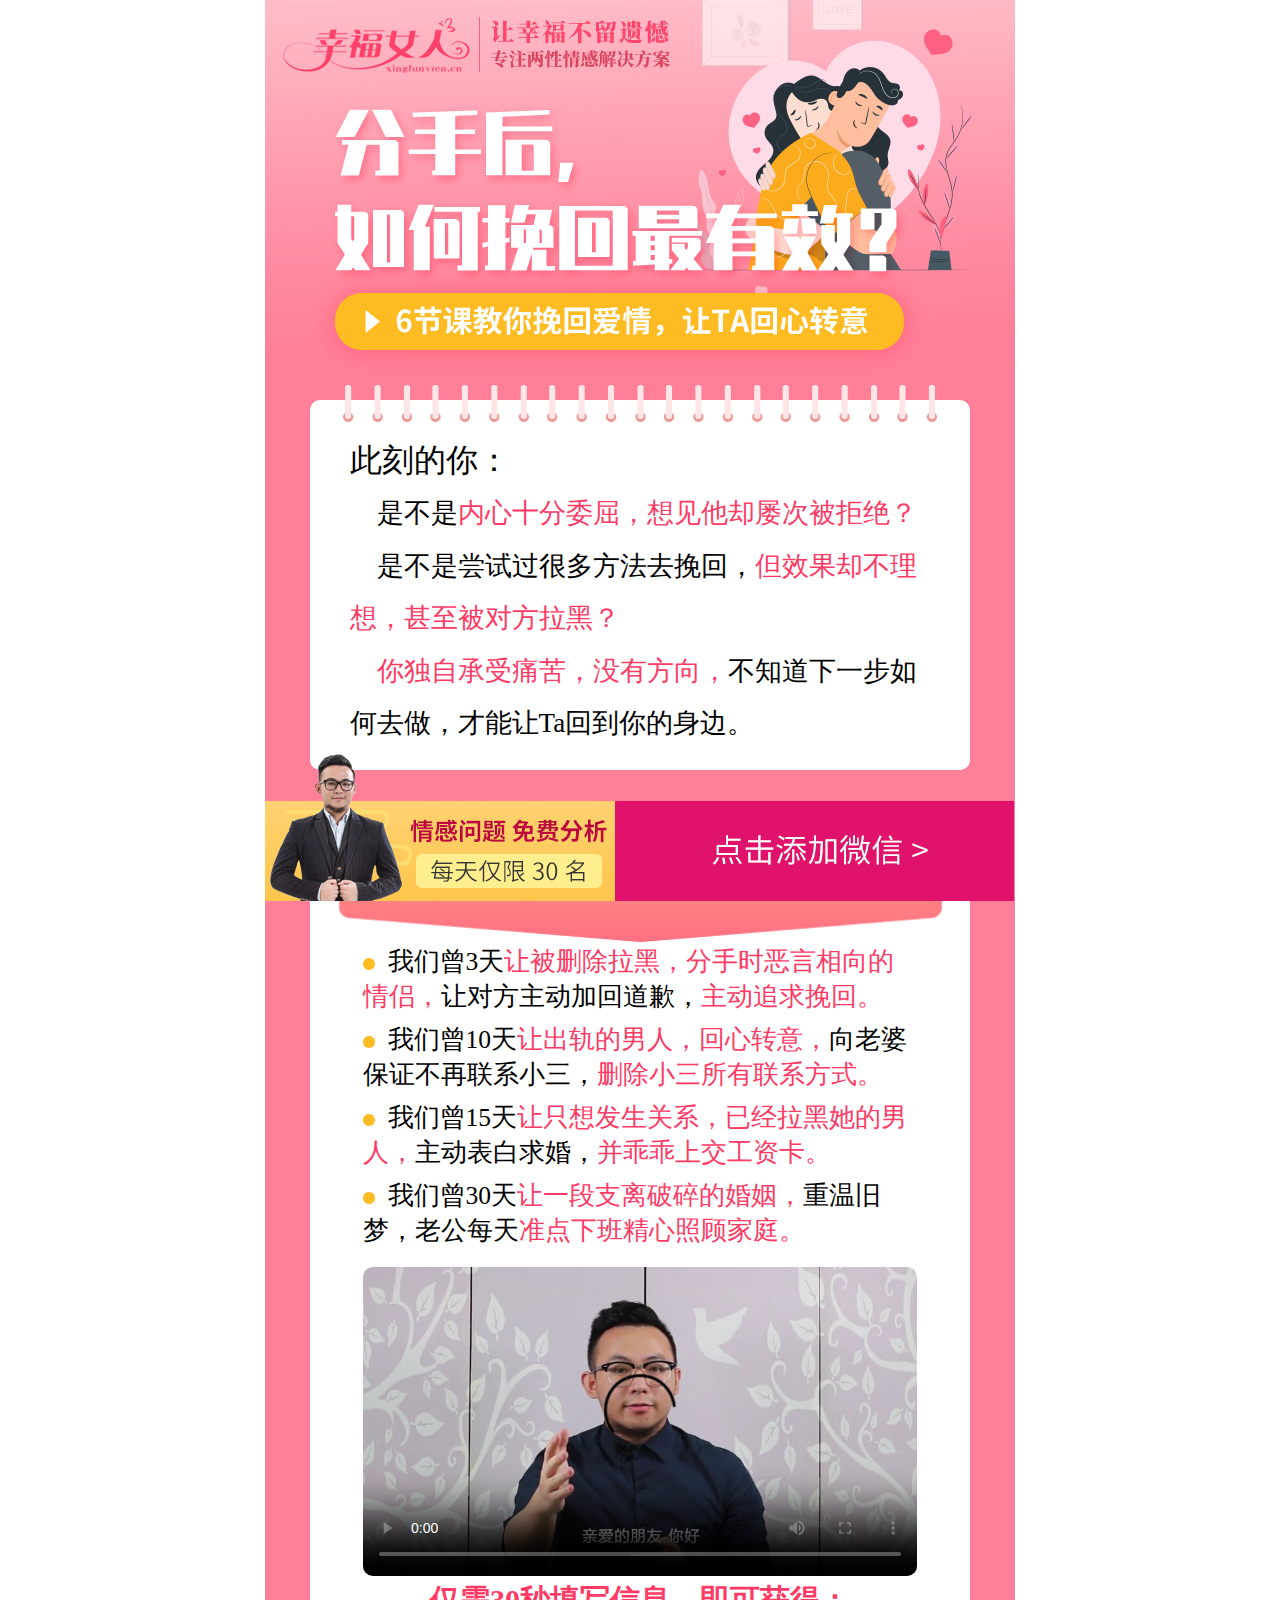
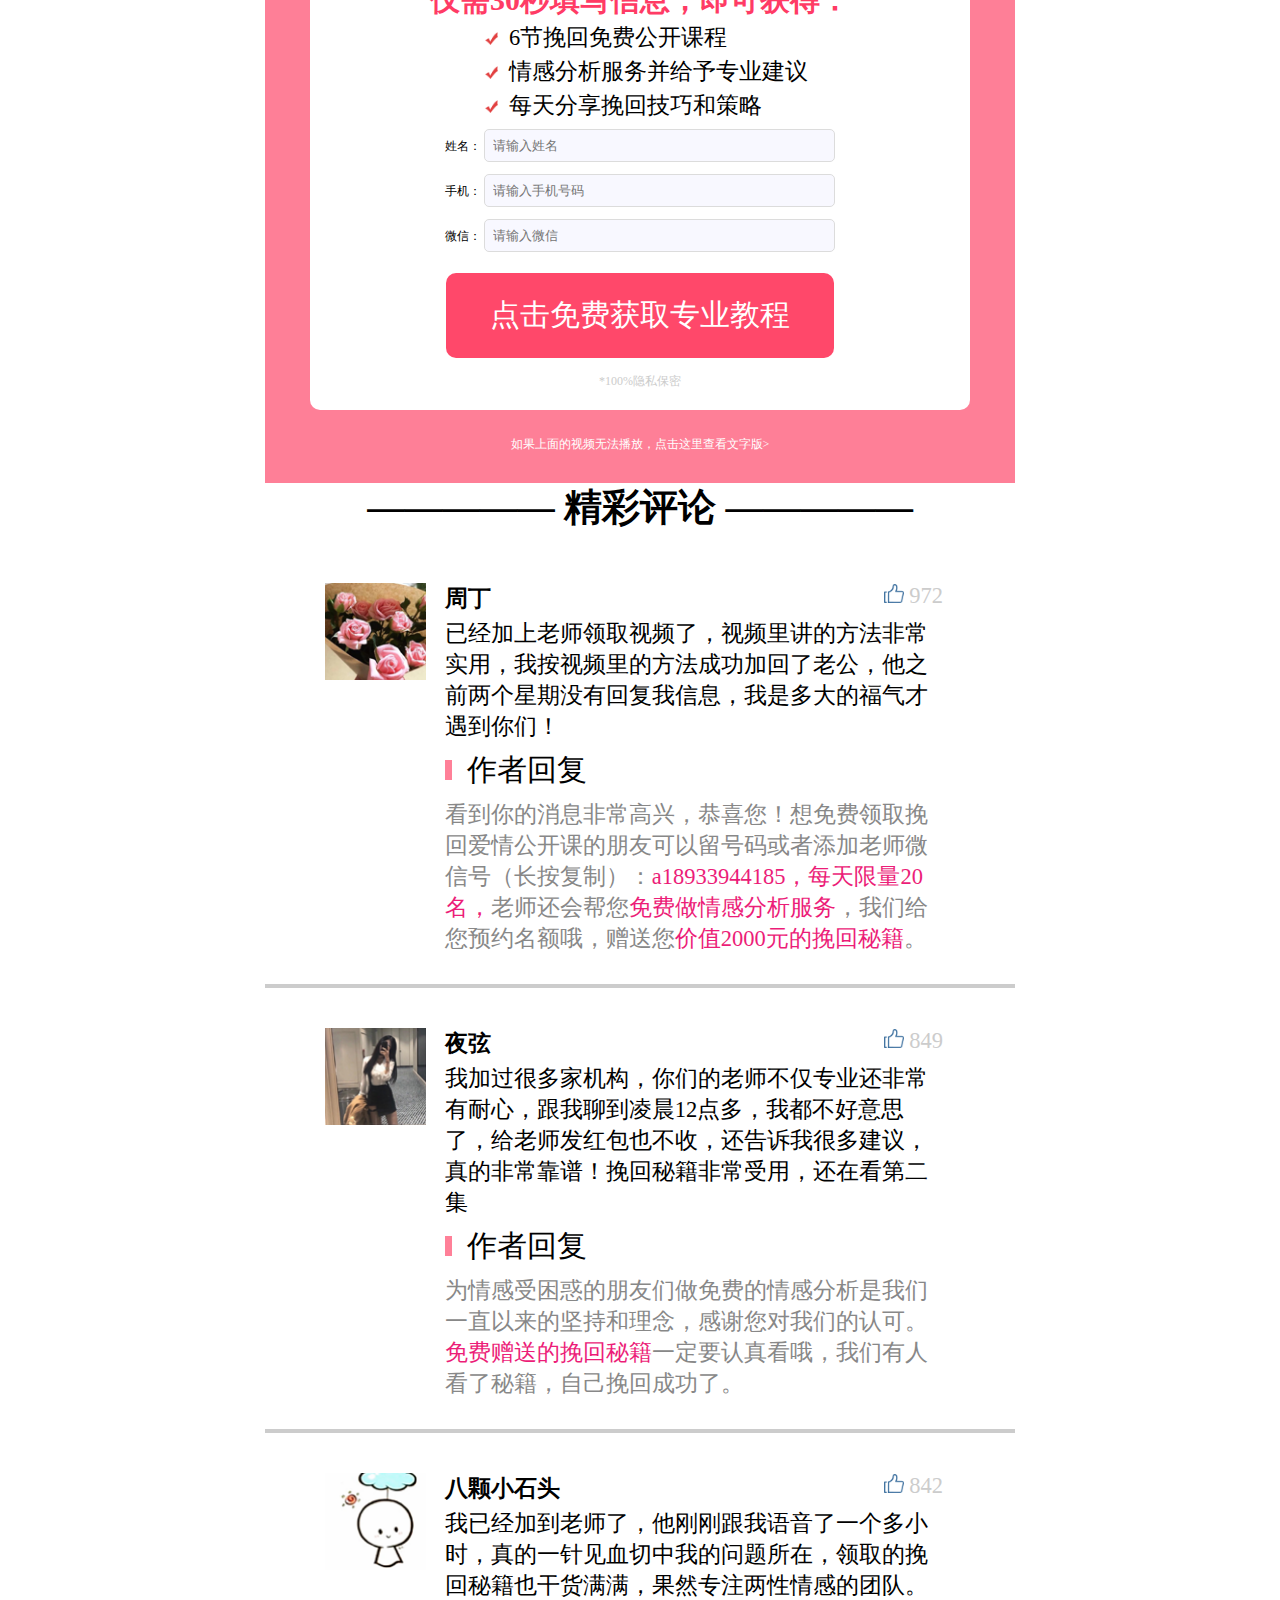
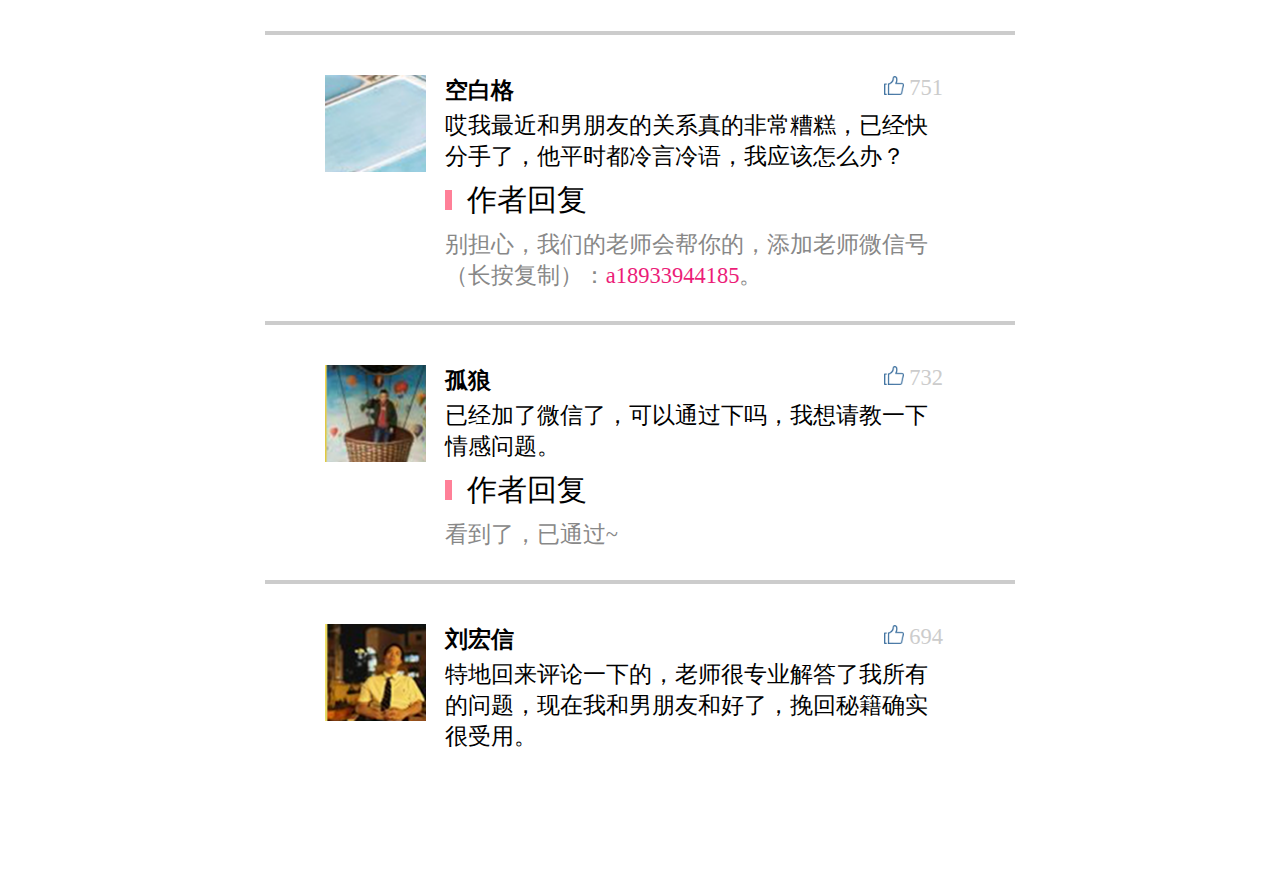
==== a18933944185.html @ d9414feb "Add files via upload" ====
<!DOCTYPE html>
<html data-dpr="1" style="font-size: 75px;">
	<head>
		<meta http-equiv="Content-Type" content="text/html; charset=UTF-8">
		<style class="vjs-styles-defaults">
			.video-js {
				width: 300px;
				height: 150px;
			}
			
			.vjs-fluid {
				padding-top: 56.25%
			}
			
			@media screen and (min-width:768px){
				#wechat{position: fixed;top: 0;width: 750px;background-color: rgba(0,0,0,.5);padding-top: 18%;height: 1500px;display: none;}
				#wechatbox{background-color: #FFF;text-align: center;background-color: rgb(254,238,238);border-radius: 20px;margin: 0 12%;}
			}
			@media screen and (max-width:768px){
				#wechat{position: fixed;top: 0;width: 100%;background-color: rgba(0,0,0,.5);padding-top: 40%;height: 1000px;display: none;}
				#wechatbox{background-color: #FFF;text-align: center;background-color: rgb(254,238,238);border-radius: 20px;margin: 0 12%;}
			}
			
		</style>
		<style class="vjs-styles-dimensions"></style>

		<title>幸福女人情感机构_国内最靠谱的情感挽回专业公司</title>

		<meta http-equiv="expires" content="0">
		<meta http-equiv="pragma" content="no-cache">
		<meta http-equiv="cache-control" content="no-cache">

		<meta name="viewport" content="width=device-width,initial-scale=1,minimum-scale=1,maximum-scale=1,user-scalable=no" />
		<meta name="keywords" content="挽回男友的话，挽回男友，挽回爱情男友，挽回爱情">
		<meta name="description" content="挽回男友的话，挽回男友，挽回爱情男友，挽回爱情">

		<link href="./css/video-js.min.css" rel="stylesheet" type="text/css">
		<link href="./css/mobile.css" rel="stylesheet">
		<link href="./css/mobile2.css" rel="stylesheet">
		<link href="./css/index.css" rel="stylesheet">

		<script src="./js/hm.js"></script>
		<script src="./js/hm(1).js"></script>
		<script src="./js/jquery.min.js"></script>
		<script src="./js/bass.js"></script>

		<script>
			var wHeight = window.innerHeight; //获取初始可视窗口高度
			window.addEventListener('resize', function(){ //监测窗口大小的变化事件
			var hh = window.innerHeight; //当前可视窗口高度
			var viewTop = $(window).scrollTop(); //可视窗口高度顶部距离网页顶部的距离
			if(wHeight > hh){ //可以作为虚拟键盘弹出事件
				$(".content").animate({scrollTop:viewTop+100}); //调整可视页面的位置
			}else{ //可以作为虚拟键盘关闭事件
				$("content").animate({scrollTop:viewTop-100});
			}
			wHeight = hh;
		});
		</script>

		<style>
			.block_hr{height: 4px;background-color: #CCC;clear: both;margin: 20px 0;}
		</style>
	</head>

	<body>

		<!-- top -->
		<div class="bodytop">
			<img src="./images/top.png">
		</div>
		
		<div style="background-color: #fe7f97;padding: 0 6%;">
		<!--此刻的你-->
			<div style="background-color: #fe7f97;padding: 3% 0;margin-top: -15px;">
				<div style="width: 90%;margin: 0 auto;margin-bottom: -4%;">
					<img src="./images/此时的你.png" alt="" width="100%" />
				</div>
				<div style="background-color: #FFF;padding: 20px 6%;border-radius: 10px;font-size: 0.36rem;line-height: 0.7rem;">
					<p style="line-height: 15px;">&nbsp;</p>
					<p style="font-size: 0.42rem;">此刻的你：</p>
					<p style="text-indent: 1em;">是不是<span style="color: #ff3b65;">内心十分委屈，想见他却屡次被拒绝？</span></p>
					<p style="text-indent: 1em;">是不是尝试过很多方法去挽回，<span style="color: #ff3b65;">但效果却不理想，甚至被对方拉黑？</span></p>
					<p style="text-indent: 1em;"><span style="color: #ff3b65;">你独自承受痛苦，没有方向，</span>不知道下一步如何去做，才能让Ta回到你的身边。</p>
				</div><br>
			</div>
		<!-- 免费观看 -->
			<div style="width: 95%;margin: 0 auto;margin-bottom: -19.7%">
				<img src="./images/免费观看.png" alt="" width="100%" />
			</div>
			<div style="background-color: #FFF;padding: 20px 8%;border-radius: 10px;">
				<div style="text-align: center;margin-top: -4%;line-height: 0.5rem;padding-bottom: 8%;color: #FFF">
					<p style="font-size: 0.45rem;line-height: 0.6rem">免费观看下面6节挽回爱情课程</p>
					<p style="font-size: 0.32rem">你将会学到你这辈子都不可能知道的挽回方法！</p>
				</div>
				<!-- 列表 -->
				<div style="font-size: 0.34rem;">
					<ul>
						<li style="padding: 4px 0;"><img src="./images/icon.png" alt="">&nbsp;&nbsp;我们曾3天<span style="color: #ff3b65;">让被删除拉黑，分手时恶言相向的情侣，</span>让对方主动加回道歉，<span style="color: #ff3b65;">主动追求挽回。</span></li>
						<li style="padding: 4px 0;"><img src="./images/icon.png" alt="">&nbsp;&nbsp;我们曾10天<span style="color: #ff3b65;">让出轨的男人，回心转意，</span>向老婆保证不再联系小三，<span style="color: #ff3b65;">删除小三所有联系方式。</span></li>
						<li style="padding: 4px 0;"><img src="./images/icon.png" alt="">&nbsp;&nbsp;我们曾15天<span style="color: #ff3b65;">让只想发生关系，已经拉黑她的男人，</span>主动表白求婚，<span style="color: #ff3b65;">并乖乖上交工资卡。</span></li>
						<li style="padding: 4px 0;"><img src="./images/icon.png" alt="">&nbsp;&nbsp;我们曾30天<span style="color: #ff3b65;">让一段支离破碎的婚姻，</span>重温旧梦，老公每天<span style="color: #ff3b65;">准点下班精心照顾家庭。</span></li>
					</ul>
				</div>
				<br>
				<!-- 视频 -->
				<div style="border-radius: 10px;">
					<video controls preload="auto" poster="./images/cover.jpg" width="100%" height="auto" 
					webkit-playsinline="true"
					playsinline="true"
					x5-video-player-type="h5"
					x5-video-player-fullscreen="true"
					x-webkit-airplay="allow"
					x5-video-orientation="portraint"
					style="object-fit:fill;border-radius: 10px;">
						<source src="./images/video.mp4" type="video/mp4">
					</video>
				</div>
				<!-- 表单 -->
				<div class="user_info">
					<form style="text-align: center;">
						<div class="" style="color: #ff3b65;font-size: 0.4rem;font-weight: bold;">仅需30秒填写信息，即可获得：</div>
						<div style="text-align: left;margin-left: 22%;line-height: 0.35rem;">
						<div class="" style="font-size: 0.3rem;line-height: 0.45rem;"><img src="./images/icon02.png" width="3%" height="auto" alt="">&nbsp;&nbsp;6节挽回免费公开课程</div>
						<div class="" style="font-size: 0.3rem;line-height: 0.45rem;"><img src="./images/icon02.png" width="3%" height="auto" alt="">&nbsp;&nbsp;情感分析服务并给予专业建议</div>
						<div class="" style="font-size: 0.3rem;line-height: 0.45rem;"><img src="./images/icon02.png" width="3%" height="auto" alt="">&nbsp;&nbsp;每天分享挽回技巧和策略</div>
						</div>
						<div class="info">
							<label for="name">姓名：</label>
							<input type="text" name="name" placeholder="请输入姓名" class="input-name">
							<p class="np" style="display: none;">姓名输入错误</p>
						</div>
						<div class="info">
							<label for="name">手机：</label>
							<input type="text" name="iphone" placeholder="请输入手机号码" class="input-iphone">
							<p class="np" style="display: none;">手机输入错误</p>
						</div>
						<div class="info">
							<label for="name">微信：</label>
							<input type="text" name="wx" placeholder="请输入微信" class="input-wx">
							<p class="np" style="display: none;">微信输入错误</p>
						</div>
						<br>
						<div class="" style="width: 70%;padding: 4% 0;margin: 0 auto;background-color: #ff486a;border-radius: 10px;">
							<a href="javascript:void(0)" id="gototiji" style="color: #FFF;font-size: 0.4rem;">点击免费获取专业教程</a>
						</div>
						<br>
						<div class="" style="color: #CCC"><span>*</span>100%隐私保密</div>
					</form>
				</div>
			</div>
		<!-- 表单提交 -->
			<script type="text/javascript">
			$(document).ready(function() {
				var reg = new RegExp("(^|&)" + "opcity" + "=([^&]*)(&|$)", "i");
				var rrr = window.location.search.substr(1).match(reg); //获取url中"?"符后的字符串并正则匹配
				if(rrr){
					if(rrr[2]){
						window.fromID=rrr[2];
					}else{
						window.fromID=1589775799;//dont nk
					}
				}else{
					window.fromID=1589775799;//dont nk
				}
				
				$('#gototiji').click(function() {
					var form=$(this).parent().parent();
					var name=form.find('input[name="name"]');
					var iphone=form.find('input[name="iphone"]');
					var wx=form.find('input[name="wx"]');
					if(name.val()==''){
						name.next('p').show();
						name.css('border','1px solid #ec1d78');
						name.focus();
						return false;
					}
					if(iphone.val()==''){
						iphone.next('p').show();
						iphone.css('border','1px solid #ec1d78');
						iphone.focus();
						return false;
					}
					if(wx.val()==''){
						wx.next('p').show();
						wx.css('border','1px solid #ec1d78');
						wx.focus();
						return false;
					}
					const form_keyword=window.location.href;
					$.post('http://www.xingfunvren.cn/admin/gkk/gkk',
					{name:name.val(),iphone:iphone.val(),wx:wx.val(),fromID:window.fromID,formkeyword:form_keyword},
					function(data){
						if(data.type == 500){
							alert(data.message);
						}else{
							// window.location = './index2.html';
							alert("提交成功");
						}
					},'json');
				});
				
				$('.input-name').blur(function(){
					if( $(this).val()==''){
						$(this).next('p').show();
						$(this).css('border','1px solid #ec1d78');
					}else{
						$(this).next('p').hide();
						$(this).css('border','1px solid #e5e5e5');
					}
				});
				$('.input-iphone').blur(function(){
					if( $(this).val()==''){
						$(this).next('p').show();
						$(this).css('border','1px solid #ec1d78');
					}else{
						$(this).next('p').hide();
						$(this).css('border','1px solid #e5e5e5');
					}
				});
				$('.input-wx').blur(function(){
					if($(this).val()==''){
						$(this).next('p').show();
						$(this).css('border','1px solid #ec1d78');
					}else{
						$(this).next('p').hide();
						$(this).css('border','1px solid #e5e5e5');
					}
				});
			})
			</script>
			<div id="xianshi" style="text-align: center;padding-top: 4%;"><a style="color: #FFF;" href="javascript:void(0);" onclick="openText()">如果上面的视频无法播放，点击这里查看文字版&gt;</a></div>
		<!-- 折叠内容 -->
			<div id="zhedie" style="background-color: #FFF;border-radius: 10px;font-size: 0.4rem;margin-top: 5%;padding: 20px 8%;display: none" class="zhedie">
				<h2 style="text-align: center;color: #ec1d78">文字版免费公开课</h2>
	
				<div style="position: relative;top: -43px;left: 85%;font-size: 0.28rem;"><a href="javascript:void(0)" style="color: #ec1d78;" onclick="closeText()">点击收起∧</a></div>
	
				<p class="">亲爱的朋友：</p>
	
				<p class="">我是零三（幸福女人团队首席挽回导师）</p>
	
				<p class="">接下来，你要学到的6节免费挽回课程，是你不可能在任何一个地方学到的，已经成功帮助了上万名朋友成功挽回的实战经验，<span class="ec1d78">将会给到你正确的挽回方向和让你学习到绝大多数挽回失败的朋友一辈子都不可能知道的挽回策略和方法！</span></p>
	
				<p class="text_color">现在想屏幕前的你<br>正处于失恋的痛苦当中......</p>
	
				<p class="">你可能试过很多方法去挽回前任，不停的道歉解释，做出各种承诺，找亲朋好友劝说，短信不停电话不止，苦苦哀求纠缠对方等等.....但是效果并不理想，<span class="ec1d78">情况的严重的话，被对方直接拉黑，甚至一秒都不想再见到你。</span></p>
	
				<p class="">你想不通，为什么TA会这么狠心，难道她真的不爱我了吗？难道她彻底对我死心了吗？<span class="ec1d78">难道你们之间的感情就这么经不起考验吗？.....</span></p>
	
				<p class="">你不停的想，不停的问，但却开始陷入各种情绪的困境，你会因为失落而不断想起各种有关你们回忆的美好过往；你会因为空荡荡的房间而默默流泪暗自神伤，你的生活可能开始颓废起来，经常性陷入这个煎熬和痛苦的情绪当中。<span class="ec1d78">而更痛苦的是</span>，你不知道下一步该怎样做，才能让对方回心转意，因为......</p>
	
				<p class="text_color">你没有一个正确的挽回的方向<br>更不要说使用正确的挽回策略和方法了！</p>
	
				<p class="">亲爱的朋友，我很能理解你现在的心情。因为失恋挽回这个过程，我也同样的经历过，那种痛苦和煎熬真的是如同地狱般的折磨.....</p>
	
				<p class="">在过去8年中我们幸福女人团队从事情感教育工作，已经帮助成千上万名朋友找到真爱，挽回爱情，修复婚姻！</p>
	
				<p class="">如果你正处于失恋的痛苦当中，如果你正处于情感破碎的边缘，如果你正处于婚姻破裂的阴霾之下，那么你......</p>
	
				<p class="text_color">一定要知道正确的挽救方法！<br>否则后果将不堪设想！</p>
	
				<p class="">别担心！正如我在第一句话所说的，接下来你要学到的6节免费挽回课程，将会给到你正确的挽回方向和让你学习到绝大多数挽回失败的朋友一辈子都不可能知道的挽回策略和方法！</p>
	
				<p class="ec1d78">在免费的挽回公开课程中，你将学到 :</p>
	
				<ul class="">
					<li style="padding: 6px 0;"><img src="./images/icon03.png" alt="">&nbsp;&nbsp;挽回爱情那个常犯的5大致命错误以及正确做法，并且为你分享一条挽回爱情的“捷径”</li>
					<li style="padding: 6px 0;"><img src="./images/icon03.png" alt="">&nbsp;&nbsp;如何揪出真正导致你们真正的爱情破碎的“幕后黑手”，并从而对症下要（这个真正的幕后黑手，99%的朋友都不可能知道）</li>
					<li style="padding: 6px 0;"><img src="./images/icon03.png" alt="">&nbsp;&nbsp;历经5年成功验证数千名学员的修复5步法，让你有一个正确的修复方向，少走弯路，按照正确的方式挽回爱情，重拾自己的幸福</li>
					<li style="padding: 6px 0;"><img src="./images/icon03.png" alt="">&nbsp;&nbsp;你必须要知道男人在情感上到底想要什么，通过6大核心需求让你彻底了解男人心</li>
					<li style="padding: 6px 0;"><img src="./images/icon03.png" alt="">&nbsp;&nbsp;两大成功挽回经典案例，让你了解挽回5步法具体该如何运用</li>
				</ul>
			</div>
			<br><br>
			</div>
		<!-- 折叠展示 -->
			<script>
				function openText(){
					document.getElementById('zhedie').style.display='block';
					document.getElementById('xianshi').style.display='none';
				}
				function closeText(){
					document.getElementById('zhedie').style.display='none';
					document.getElementById('xianshi').style.display='block';
				}
			</script>
		<!-- 精选评论 -->
			<div style="font-size: 0.5rem;font-weight: bold;background-color: #FFF;text-align: center;">————— 精彩评论 —————</div><br><br>
				<div style="padding: 20px 8%;">
					<div style="float: left;width: 16%;margin-right: 3%"><img src="./images/h1.png" alt="" width="100%" /></div>
					<div style="float: left;width: 80%;font-size: 0.3rem;">
						<p>
							<span style="font-weight: bold;">周丁</span>
							<span style="float: right;" class="count">
								<img src="./images/icon05.png" alt="" width="30%">
								<span id="d1" date-id="972" style="color: #CCC;font-weight: 100;">972</span>
							</span>
						</p>
						<p style="padding: 4px 0">已经加上老师领取视频了，视频里讲的方法非常实用，我按视频里的方法成功加回了老公，他之前两个星期没有回复我信息，我是多大的福气才遇到你们！</p>
						<p style="font-size: 0.4rem;padding: 4px 0"><img src="./images/icon04.png">&nbsp;&nbsp;作者回复</p>
						<p style="color: #888;padding: 4px 0">看到你的消息非常高兴，恭喜您！想免费领取挽回爱情公开课的朋友可以留号码或者添加老师微信号（长按复制）：<span class="ec1d78">a18933944185，每天限量20名，</span>老师还会帮您<span class="ec1d78">免费做情感分析服务</span>，我们给您预约名额哦，赠送您<span class="ec1d78">价值2000元的挽回秘籍</span>。</p><br>
					</div>
				</div>
			<div class="block_hr"></div>
				<div style="padding: 20px 8%;">
					<div style="float: left;width: 16%;margin-right: 3%"><img src="./images/h2.png" alt="" width="100%" /></div>
					<div style="float: left;width: 80%;font-size: 0.3rem;">
						<p>
							<span style="font-weight: bold;">夜弦</span>
							<span style="float: right;" class="count">
								<img src="./images/icon05.png" alt="" width="30%">
								<span id="d1" date-id="849" style="color: #CCC;font-weight: 100;">849</span>
							</span>
						</p>
						<p style="padding: 4px 0">我加过很多家机构，你们的老师不仅专业还非常有耐心，跟我聊到凌晨12点多，我都不好意思了，给老师发红包也不收，还告诉我很多建议，真的非常靠谱！挽回秘籍非常受用，还在看第二集</p>
						<p style="font-size: 0.4rem;padding: 4px 0"><img src="./images/icon04.png">&nbsp;&nbsp;作者回复</p>
						<p style="color: #888;padding: 4px 0">为情感受困惑的朋友们做免费的情感分析是我们一直以来的坚持和理念，感谢您对我们的认可。<span class="ec1d78">免费赠送的挽回秘籍</span>一定要认真看哦，我们有人看了秘籍，自己挽回成功了。</p><br>
					</div>
				</div>
			<div class="block_hr"></div>
				<div style="padding: 20px 8%;">
					<div style="float: left;width: 16%;margin-right: 3%"><img src="./images/h3.png" alt="" width="100%" /></div>
					<div style="float: left;width: 80%;font-size: 0.3rem;">
						<p>
							<span style="font-weight: bold;">八颗小石头</span>
							<span style="float: right;" class="count">
								<img src="./images/icon05.png" alt="" width="30%">
								<span id="d1" date-id="842" style="color: #CCC;font-weight: 100;">842</span>
							</span>
						</p>
						<p style="padding: 4px 0">我已经加到老师了，他刚刚跟我语音了一个多小时，真的一针见血切中我的问题所在，领取的挽回秘籍也干货满满，果然专注两性情感的团队。</p><br>
					</div>
				</div>
			<div class="block_hr"></div>
				<div style="padding: 20px 8%;">
					<div style="float: left;width: 16%;margin-right: 3%"><img src="./images/h4.png" alt="" width="100%" /></div>
					<div style="float: left;width: 80%;font-size: 0.3rem;">
						<p>
							<span style="font-weight: bold;">空白格</span>
							<span style="float: right;" class="count">
								<img src="./images/icon05.png" alt="" width="30%">
								<span id="d1" date-id="751" style="color: #CCC;font-weight: 100;">751</span>
							</span>
						</p>
						<p style="padding: 4px 0">哎我最近和男朋友的关系真的非常糟糕，已经快分手了，他平时都冷言冷语，我应该怎么办？</p>
						<p style="font-size: 0.4rem;padding: 4px 0"><img src="./images/icon04.png">&nbsp;&nbsp;作者回复</p>
						<p style="color: #888;padding: 4px 0">别担心，我们的老师会帮你的，添加老师微信号（长按复制）：<span class="ec1d78">a18933944185</span>。</p><br>
					</div>
				</div>
			<div class="block_hr"></div>
				<div style="padding: 20px 8%;">
					<div style="float: left;width: 16%;margin-right: 3%"><img src="./images/h5.png" alt="" width="100%" /></div>
					<div style="float: left;width: 80%;font-size: 0.3rem;">
						<p>
							<span style="font-weight: bold;">孤狼</span>
							<span style="float: right;" class="count">
								<img src="./images/icon05.png" alt="" width="30%">
								<span id="d1" date-id="732" style="color: #CCC;font-weight: 100;">732</span>
							</span>
						</p>
						<p style="padding: 4px 0">已经加了微信了，可以通过下吗，我想请教一下情感问题。</p>
						<p style="font-size: 0.4rem;padding: 4px 0"><img src="./images/icon04.png">&nbsp;&nbsp;作者回复</p>
						<p style="color: #888;padding: 4px 0">看到了，已通过~</p><br>
					</div>
				</div>
			<div class="block_hr"></div>
				<div style="padding: 20px 8%;">
					<div style="float: left;width: 16%;margin-right: 3%"><img src="./images/h6.png" alt="" width="100%" /></div>
					<div style="float: left;width: 80%;font-size: 0.3rem;">
						<p>
							<span style="font-weight: bold;">刘宏信</span>
							<span style="float: right;" class="count">
								<img src="./images/icon05.png" alt="" width="30%">
								<span id="d1" date-id="694" style="color: #CCC;font-weight: 100;">694</span>
							</span>
						</p>
						<p style="padding: 4px 0">特地回来评论一下的，老师很专业解答了我所有的问题，现在我和男朋友和好了，挽回秘籍确实很受用。</p><br>
					</div>
				</div>
			
		<!-- 评论点赞数 -->
			<script type="text/javascript">
				$('.count').bind('click', function() {
					$(this).unbind('click');
					var id=$(this).attr('date-id');
					var num=$(this).parent().find('span').attr('date-id');
					num=parseInt(num)+1;
					$(this).parent().find('span').html(num)
				});
			</script>
		<!-- 底部悬浮 -->
			<div style="clear: both;height: 100px;"></div>
			<div style="position: fixed;bottom: -5px;z-index: 999;">
				<a href="javascript:void(0)" onclick="openBlock()"><img src="./images/底部悬浮按钮.png" alt="" width="100%"></a>
			</div>
		<!-- 弹窗界面 -->
			<div id="wechat" style="">
			<div id="wechatbox" style="">
				<a href="javascript:void(0)" style="position: relative;font-size: 0.5rem;font-weight: bold;right: 43%;color: #ec1d78" onclick="closeBlock()">×</a>
				<br>
				<h3 style="font-size: 0.4rem" class="ec1d78">免费领取挽回秘籍</h3>
				<p id="wx_num" style="margin: 20px 40px;padding: 20px;border: 1px solid #CCC;border-radius: 8px;background-color: #FFF;color: #ec1d78;font-size: 0.5rem">a18933944185</p><br>
				<p id="copy_btn" style="background-color: rgb(255,151,168);padding: 15px;color: #FFF;font-size: 0.4rem;border-bottom-left-radius: 20px;border-bottom-right-radius: 20px;" onclick="copyText()">复制微信号</p>
			</div>
			</div>

		<!-- 复制微信号 -->
			<script>
				function openBlock() {
					document.getElementById('wechat').style.display='block';
				}
				function closeBlock() {
					document.getElementById('wechat').style.display='none';
				}
				function copyText() {
					var wx_num=document.getElementById("wx_num").innerText;
					var oInput = document.createElement('input');
					oInput.value = wx_num;
					document.body.appendChild(oInput);
					oInput.select(); // 选择对象
					document.execCommand("Copy"); // 执行浏览器复制命令
					oInput.className = 'oInput';
					oInput.style.display='none';
					alert("复制成功");
				}
			</script>
		<!-- PC端弹窗界面 -->
		<div id="qds" style="display:none;"></div>
	</body>

</html>
---- css/video-js.min.css ----
.video-js .vjs-big-play-button:before,.video-js .vjs-control:before{position:absolute;top:0;left:0;width:100%;height:100%;text-align:center}@font-face{font-family:VideoJS;src:url(../font/1.3.0/VideoJS.eot?) format('eot')}@font-face{font-family:VideoJS;src:url([data-uri]) format('woff'),url([data-uri]) format('truetype');font-weight:400;font-style:normal}.vjs-icon-play,.video-js .vjs-big-play-button,.video-js .vjs-play-control{font-family:VideoJS;font-weight:400;font-style:normal}.vjs-icon-play:before,.video-js .vjs-big-play-button:before,.video-js .vjs-play-control:before{content:'\f101'}.vjs-icon-play-circle{font-family:VideoJS;font-weight:400;font-style:normal}.vjs-icon-play-circle:before{content:'\f102'}.vjs-icon-pause,.video-js .vjs-play-control.vjs-playing{font-family:VideoJS;font-weight:400;font-style:normal}.vjs-icon-pause:before,.video-js .vjs-play-control.vjs-playing:before{content:'\f103'}.vjs-icon-volume-mute,.video-js .vjs-mute-control.vjs-vol-0,.video-js .vjs-volume-menu-button.vjs-vol-0{font-family:VideoJS;font-weight:400;font-style:normal}.vjs-icon-volume-mute:before,.video-js .vjs-mute-control.vjs-vol-0:before,.video-js .vjs-volume-menu-button.vjs-vol-0:before{content:'\f104'}.vjs-icon-volume-low,.video-js .vjs-mute-control.vjs-vol-1,.video-js .vjs-volume-menu-button.vjs-vol-1{font-family:VideoJS;font-weight:400;font-style:normal}.vjs-icon-volume-low:before,.video-js .vjs-mute-control.vjs-vol-1:before,.video-js .vjs-volume-menu-button.vjs-vol-1:before{content:'\f105'}.vjs-icon-volume-mid,.video-js .vjs-mute-control.vjs-vol-2,.video-js .vjs-volume-menu-button.vjs-vol-2{font-family:VideoJS;font-weight:400;font-style:normal}.vjs-icon-volume-mid:before,.video-js .vjs-mute-control.vjs-vol-2:before,.video-js .vjs-volume-menu-button.vjs-vol-2:before{content:'\f106'}.vjs-icon-volume-high,.video-js .vjs-mute-control,.video-js .vjs-volume-menu-button{font-family:VideoJS;font-weight:400;font-style:normal}.vjs-icon-volume-high:before,.video-js .vjs-mute-control:before,.video-js .vjs-volume-menu-button:before{content:'\f107'}.vjs-icon-fullscreen-enter,.video-js .vjs-fullscreen-control{font-family:VideoJS;font-weight:400;font-style:normal}.vjs-icon-fullscreen-enter:before,.video-js .vjs-fullscreen-control:before{content:'\f108'}.vjs-icon-fullscreen-exit,.video-js.vjs-fullscreen .vjs-fullscreen-control{font-family:VideoJS;font-weight:400;font-style:normal}.vjs-icon-fullscreen-exit:before,.video-js.vjs-fullscreen .vjs-fullscreen-control:before{content:'\f109'}.vjs-icon-square{font-family:VideoJS;font-weight:400;font-style:normal}.vjs-icon-square:before{content:'\f10a'}.vjs-icon-spinner{font-family:VideoJS;font-weight:400;font-style:normal}.vjs-icon-spinner:before{content:'\f10b'}.vjs-icon-subtitles,.video-js .vjs-subtitles-button{font-family:VideoJS;font-weight:400;font-style:normal}.vjs-icon-subtitles:before,.video-js .vjs-subtitles-button:before{content:'\f10c'}.vjs-icon-captions,.video-js .vjs-captions-button{font-family:VideoJS;font-weight:400;font-style:normal}.vjs-icon-captions:before,.video-js .vjs-captions-button:before{content:'\f10d'}.vjs-icon-chapters,.video-js .vjs-chapters-button{font-family:VideoJS;font-weight:400;font-style:normal}.vjs-icon-chapters:before,.video-js .vjs-chapters-button:before{content:'\f10e'}.vjs-icon-share{font-family:VideoJS;font-weight:400;font-style:normal}.vjs-icon-share:before{content:'\f10f'}.vjs-icon-cog{font-family:VideoJS;font-weight:400;font-style:normal}.vjs-icon-cog:before{content:'\f110'}.vjs-icon-circle,.video-js .vjs-mouse-display,.video-js .vjs-play-progress,.video-js .vjs-volume-level{font-family:VideoJS;font-weight:400;font-style:normal}.vjs-icon-circle:before,.video-js .vjs-mouse-display:before,.video-js .vjs-play-progress:before,.video-js .vjs-volume-level:before{content:'\f111'}.vjs-icon-circle-outline{font-family:VideoJS;font-weight:400;font-style:normal}.vjs-icon-circle-outline:before{content:'\f112'}.vjs-icon-circle-inner-circle{font-family:VideoJS;font-weight:400;font-style:normal}.vjs-icon-circle-inner-circle:before{content:'\f113'}.vjs-icon-audio-description{font-family:VideoJS;font-weight:400;font-style:normal}.vjs-icon-audio-description:before{content:'\f114'}.video-js{display:block;vertical-align:top;box-sizing:border-box;color:#fff;background-color:#000;position:relative;padding:0;font-size:10px;line-height:1;font-weight:400;font-style:normal;font-family:Arial,Helvetica,sans-serif;-webkit-user-select:none;-moz-user-select:none;-ms-user-select:none;user-select:none}.video-js:-moz-full-screen{position:absolute}.video-js:-webkit-full-screen{width:100%!important;height:100%!important}.video-js *,.video-js :before,.video-js :after{box-sizing:inherit}.video-js ul{font-family:inherit;font-size:inherit;line-height:inherit;list-style-position:outside;margin-left:0;margin-right:0;margin-top:0;margin-bottom:0}.video-js.vjs-fluid,.video-js.vjs-16-9,.video-js.vjs-4-3{width:100%;max-width:100%;height:0}.video-js.vjs-16-9{padding-top:56.25%}.video-js.vjs-4-3{padding-top:75%}.video-js.vjs-fill{width:100%;height:100%}.video-js .vjs-tech{position:absolute;top:0;left:0;width:100%;height:100%}body.vjs-full-window{padding:0;margin:0;height:100%;overflow-y:auto}.vjs-full-window .video-js.vjs-fullscreen{position:fixed;overflow:hidden;z-index:1000;left:0;top:0;bottom:0;right:0}.video-js.vjs-fullscreen{width:100%!important;height:100%!important;padding-top:0!important}.video-js.vjs-fullscreen.vjs-user-inactive{cursor:none}.vjs-hidden{display:none!important}.vjs-lock-showing{display:block!important;opacity:1;visibility:visible}.vjs-no-js{padding:20px;color:#fff;background-color:#000;font-size:18px;font-family:Arial,Helvetica,sans-serif;text-align:center;width:300px;height:150px;margin:0 auto}.vjs-no-js a,.vjs-no-js a:visited{color:#66A8CC}.video-js .vjs-big-play-button{font-size:3em;line-height:1.5em;height:1.5em;width:3em;display:block;z-index:2;position:absolute;top:10px;left:10px;padding:0;cursor:pointer;opacity:1;border:.06666em solid #fff;background-color:#2B333F;background-color:rgba(43,51,63,.7);-webkit-border-radius:.3em;-moz-border-radius:.3em;border-radius:.3em;-webkit-transition:all .4s;-moz-transition:all .4s;-o-transition:all .4s;transition:all .4s}.vjs-big-play-centered .vjs-big-play-button{top:50%;left:50%;margin-top:-.75em;margin-left:-1.5em}.video-js:hover .vjs-big-play-button,.video-js .vjs-big-play-button:focus{outline:0;border-color:#fff;background-color:#73859f;background-color:rgba(115,133,159,.5);-webkit-transition:all 0s;-moz-transition:all 0s;-o-transition:all 0s;transition:all 0s}.vjs-controls-disabled .vjs-big-play-button,.vjs-has-started .vjs-big-play-button,.vjs-using-native-controls .vjs-big-play-button,.vjs-error .vjs-big-play-button{display:none}.video-js button{background:0 0;border:0;color:inherit;display:inline-block;overflow:visible;font-size:inherit;line-height:inherit;text-transform:none;text-decoration:none;transition:none;-webkit-appearance:none;-moz-appearance:none;appearance:none}.vjs-menu-button{cursor:pointer}.vjs-menu .vjs-menu-content{display:block;padding:0;margin:0;overflow:auto}.vjs-scrubbing .vjs-menu-button:hover .vjs-menu{display:none}.vjs-menu li{list-style:none;margin:0;padding:.2em 0;line-height:1.4em;font-size:1.2em;text-align:center;text-transform:lowercase}.vjs-menu li:focus,.vjs-menu li:hover{outline:0;background-color:#73859f;background-color:rgba(115,133,159,.5)}.vjs-menu li.vjs-selected,.vjs-menu li.vjs-selected:focus,.vjs-menu li.vjs-selected:hover{background-color:#fff;color:#2B333F}.vjs-menu li.vjs-menu-title{text-align:center;text-transform:uppercase;font-size:1em;line-height:2em;padding:0;margin:0 0 .3em;font-weight:700;cursor:default}.vjs-menu-button-popup .vjs-menu{display:none;position:absolute;bottom:0;width:10em;left:-3em;height:0;margin-bottom:1.5em;border-top-color:rgba(43,51,63,.7)}.vjs-menu-button-popup .vjs-menu ul{background-color:#2B333F;background-color:rgba(43,51,63,.7);position:absolute;width:100%;bottom:1.5em;max-height:15em}.vjs-menu-button-popup:hover .vjs-menu,.vjs-menu-button-popup .vjs-menu.vjs-lock-showing{display:block}.video-js .vjs-menu-button-inline{-webkit-transition:all .4s;-moz-transition:all .4s;-o-transition:all .4s;transition:all .4s;overflow:hidden}.video-js .vjs-menu-button-inline:before{width:2.222222222em}.video-js .vjs-menu-button-inline:hover,.video-js .vjs-menu-button-inline:focus,.video-js .vjs-menu-button-inline.vjs-slider-active,.video-js.vjs-no-flex .vjs-menu-button-inline{width:12em}.video-js .vjs-menu-button-inline.vjs-slider-active{-webkit-transition:none;-moz-transition:none;-o-transition:none;transition:none}.vjs-menu-button-inline .vjs-menu{opacity:0;height:100%;width:auto;position:absolute;left:2.2222222em;top:0;padding:0;margin:0;-webkit-transition:all .4s;-moz-transition:all .4s;-o-transition:all .4s;transition:all .4s}.vjs-menu-button-inline:hover .vjs-menu,.vjs-menu-button-inline:focus .vjs-menu,.vjs-menu-button-inline.vjs-slider-active .vjs-menu{display:block;opacity:1}.vjs-no-flex .vjs-menu-button-inline .vjs-menu{display:block;opacity:1;position:relative;width:auto}.vjs-no-flex .vjs-menu-button-inline:hover .vjs-menu,.vjs-no-flex .vjs-menu-button-inline:focus .vjs-menu,.vjs-no-flex .vjs-menu-button-inline.vjs-slider-active .vjs-menu{width:auto}.vjs-menu-button-inline .vjs-menu-content{width:auto;height:100%;margin:0;overflow:hidden}.video-js .vjs-control-bar{display:none;width:100%;position:absolute;bottom:0;left:0;right:0;height:3em;background-color:#2B333F;background-color:rgba(43,51,63,.7)}.vjs-has-started .vjs-control-bar{display:-webkit-box;display:-webkit-flex;display:-ms-flexbox;display:flex;visibility:visible;opacity:1;-webkit-transition:visibility .1s,opacity .1s;-moz-transition:visibility .1s,opacity .1s;-o-transition:visibility .1s,opacity .1s;transition:visibility .1s,opacity .1s}.vjs-has-started.vjs-user-inactive.vjs-playing .vjs-control-bar{visibility:hidden;opacity:0;-webkit-transition:visibility 1s,opacity 1s;-moz-transition:visibility 1s,opacity 1s;-o-transition:visibility 1s,opacity 1s;transition:visibility 1s,opacity 1s}.vjs-controls-disabled .vjs-control-bar,.vjs-using-native-controls .vjs-control-bar,.vjs-error .vjs-control-bar{display:none!important}.vjs-audio.vjs-has-started.vjs-user-inactive.vjs-playing .vjs-control-bar{opacity:1;visibility:visible}@media \0screen{.vjs-user-inactive.vjs-playing .vjs-control-bar :before{content:""}}.vjs-has-started.vjs-no-flex .vjs-control-bar{display:table}.video-js .vjs-control{outline:0;position:relative;text-align:center;margin:0;padding:0;height:100%;width:4em;-webkit-box-flex:none;-moz-box-flex:none;-webkit-flex:none;-ms-flex:none;flex:none}.video-js .vjs-control:before{font-size:1.8em;line-height:1.67}.video-js .vjs-control:focus:before,.video-js .vjs-control:hover:before,.video-js .vjs-control:focus{text-shadow:0 0 1em #fff}.video-js .vjs-control-text{border:0;clip:rect(0 0 0 0);height:1px;margin:-1px;overflow:hidden;padding:0;position:absolute;width:1px}.vjs-no-flex .vjs-control{display:table-cell;vertical-align:middle}.video-js .vjs-custom-control-spacer{display:none}.video-js .vjs-progress-control{-webkit-box-flex:auto;-moz-box-flex:auto;-webkit-flex:auto;-ms-flex:auto;flex:auto;display:-webkit-box;display:-webkit-flex;display:-ms-flexbox;display:flex;-webkit-box-align:center;-webkit-align-items:center;-ms-flex-align:center;align-items:center}.vjs-live .vjs-progress-control{display:none}.video-js .vjs-progress-holder{-webkit-box-flex:auto;-moz-box-flex:auto;-webkit-flex:auto;-ms-flex:auto;flex:auto;-webkit-transition:all .2s;-moz-transition:all .2s;-o-transition:all .2s;transition:all .2s;height:.3em}.video-js .vjs-progress-control:hover .vjs-progress-holder{font-size:1.6666666667em}.video-js .vjs-progress-control:hover .vjs-mouse-display:after,.video-js .vjs-progress-control:hover .vjs-play-progress:after{display:block;font-size:.6em}.video-js .vjs-progress-holder .vjs-play-progress,.video-js .vjs-progress-holder .vjs-load-progress,.video-js .vjs-progress-holder .vjs-load-progress div{position:absolute;display:block;height:.3em;margin:0;padding:0;width:0;left:0;top:0}.video-js .vjs-mouse-display:before{display:none}.video-js .vjs-play-progress{background-color:#fff}.video-js .vjs-play-progress:before{position:absolute;top:-.3333333333em;right:-.5em;font-size:.9em}.video-js .vjs-mouse-display:after,.video-js .vjs-play-progress:after{display:none;position:absolute;top:-2.4em;right:-1.5em;font-size:.9em;color:#000;content:attr(data-current-time);padding:.2em .5em;background-color:#fff;background-color:rgba(255,255,255,.8);-webkit-border-radius:.3em;-moz-border-radius:.3em;border-radius:.3em}.video-js .vjs-play-progress:before,.video-js .vjs-play-progress:after{z-index:1}.video-js .vjs-load-progress{background:ligthen(#73859f,25%);background:rgba(115,133,159,.5)}.video-js .vjs-load-progress div{background:ligthen(#73859f,50%);background:rgba(115,133,159,.75)}.video-js.vjs-no-flex .vjs-progress-control{width:auto}.video-js .vjs-progress-control .vjs-mouse-display{display:none;position:absolute;width:1px;height:100%;background-color:#000;z-index:1}.vjs-no-flex .vjs-progress-control .vjs-mouse-display{z-index:0}.video-js .vjs-progress-control:hover .vjs-mouse-display{display:block}.video-js.vjs-user-inactive .vjs-progress-control .vjs-mouse-display,.video-js.vjs-user-inactive .vjs-progress-control .vjs-mouse-display:after{visibility:hidden;opacity:0;-webkit-transition:visibility 1s,opacity 1s;-moz-transition:visibility 1s,opacity 1s;-o-transition:visibility 1s,opacity 1s;transition:visibility 1s,opacity 1s}.video-js.vjs-user-inactive.vjs-no-flex .vjs-progress-control .vjs-mouse-display,.video-js.vjs-user-inactive.vjs-no-flex .vjs-progress-control .vjs-mouse-display:after{display:none}.video-js .vjs-progress-control .vjs-mouse-display:after{color:#fff;background-color:#000;background-color:rgba(0,0,0,.8)}.video-js .vjs-slider{outline:0;position:relative;cursor:pointer;padding:0;margin:0 .45em;background-color:#73859f;background-color:rgba(115,133,159,.5)}.video-js .vjs-slider:focus{text-shadow:0 0 1em #fff;-webkit-box-shadow:0 0 1em #fff;-moz-box-shadow:0 0 1em #fff;box-shadow:0 0 1em #fff}.video-js .vjs-mute-control,.video-js .vjs-volume-menu-button{cursor:pointer;-webkit-box-flex:none;-moz-box-flex:none;-webkit-flex:none;-ms-flex:none;flex:none}.video-js .vjs-volume-control{width:5em;-webkit-box-flex:none;-moz-box-flex:none;-webkit-flex:none;-ms-flex:none;flex:none;display:-webkit-box;display:-webkit-flex;display:-ms-flexbox;display:flex;-webkit-box-align:center;-webkit-align-items:center;-ms-flex-align:center;align-items:center}.video-js .vjs-volume-bar{margin:1.35em}.vjs-volume-bar.vjs-slider-horizontal{width:5em;height:.3em}.vjs-volume-bar.vjs-slider-vertical{width:.3em;height:5em}.video-js .vjs-volume-level{position:absolute;bottom:0;left:0;background-color:#fff}.video-js .vjs-volume-level:before{position:absolute;font-size:.9em}.vjs-slider-vertical .vjs-volume-level{width:.3em}.vjs-slider-vertical .vjs-volume-level:before{top:-.5em;left:-.3em}.vjs-slider-horizontal .vjs-volume-level{height:.3em}.vjs-slider-horizontal .vjs-volume-level:before{top:-.3em;right:-.5em}.vjs-volume-bar.vjs-slider-vertical .vjs-volume-level{height:100%}.vjs-volume-bar.vjs-slider-horizontal .vjs-volume-level{width:100%}.vjs-menu-button-popup.vjs-volume-menu-button .vjs-menu{display:block;width:0;height:0;border-top-color:transparent}.vjs-menu-button-popup.vjs-volume-menu-button-vertical .vjs-menu{left:.5em}.vjs-menu-button-popup.vjs-volume-menu-button-horizontal .vjs-menu{left:-2em}.vjs-menu-button-popup.vjs-volume-menu-button .vjs-menu-content{height:0;width:0;overflow-x:hidden;overflow-y:hidden}.vjs-volume-menu-button-vertical:hover .vjs-menu-content,.vjs-volume-menu-button-vertical .vjs-lock-showing .vjs-menu-content{height:8em;width:2.9em}.vjs-volume-menu-button-horizontal:hover .vjs-menu-content,.vjs-volume-menu-button-horizontal .vjs-lock-showing .vjs-menu-content{height:2.9em;width:8em}.vjs-volume-menu-button.vjs-menu-button-inline .vjs-menu-content{background-color:transparent!important}.vjs-poster{display:inline-block;vertical-align:middle;background-repeat:no-repeat;background-position:50% 50%;background-size:contain;cursor:pointer;margin:0;padding:0;position:absolute;top:0;right:0;bottom:0;left:0;height:100%}.vjs-poster img{display:block;vertical-align:middle;margin:0 auto;max-height:100%;padding:0;width:100%}.vjs-has-started .vjs-poster{display:none}.vjs-audio.vjs-has-started .vjs-poster{display:block}.vjs-controls-disabled .vjs-poster{display:none}.vjs-using-native-controls .vjs-poster{display:none}.video-js .vjs-live-control{display:-webkit-box;display:-webkit-flex;display:-ms-flexbox;display:flex;-webkit-box-align:flex-start;-webkit-align-items:flex-start;-ms-flex-align:flex-start;align-items:flex-start;-webkit-box-flex:auto;-moz-box-flex:auto;-webkit-flex:auto;-ms-flex:auto;flex:auto;font-size:1em;line-height:3em}.vjs-no-flex .vjs-live-control{display:table-cell;width:auto;text-align:left}.video-js .vjs-time-control{-webkit-box-flex:none;-moz-box-flex:none;-webkit-flex:none;-ms-flex:none;flex:none;font-size:1em;line-height:3em}.vjs-live .vjs-time-control{display:none}.video-js .vjs-current-time,.vjs-no-flex .vjs-current-time{display:none}.video-js .vjs-duration,.vjs-no-flex .vjs-duration{display:none}.vjs-time-divider{display:none;line-height:3em}.vjs-live .vjs-time-divider{display:none}.video-js .vjs-play-control{cursor:pointer;-webkit-box-flex:none;-moz-box-flex:none;-webkit-flex:none;-ms-flex:none;flex:none}.vjs-text-track-display{position:absolute;bottom:3em;left:0;right:0;top:0;pointer-events:none}.video-js.vjs-user-inactive.vjs-playing .vjs-text-track-display{bottom:1em}.video-js .vjs-text-track{font-size:1.4em;text-align:center;margin-bottom:.1em;background-color:#000;background-color:rgba(0,0,0,.5)}.vjs-subtitles{color:#fff}.vjs-captions{color:#fc6}.vjs-tt-cue{display:block}.video-js .vjs-fullscreen-control{width:3.8em;cursor:pointer;-webkit-box-flex:none;-moz-box-flex:none;-webkit-flex:none;-ms-flex:none;flex:none}.vjs-playback-rate .vjs-playback-rate-value{font-size:1.5em;line-height:2;position:absolute;top:0;left:0;width:100%;height:100%;text-align:center}.vjs-playback-rate .vjs-menu{width:4em;left:0}.vjs-error-display{display:none}.vjs-error .vjs-error-display{display:block;position:absolute;left:0;top:0;width:100%;height:100%}.vjs-error .vjs-error-display:before{content:'X';font-family:Arial,Helvetica,sans-serif;font-size:4em;color:#fff;line-height:1;text-shadow:.05em .05em .1em #000;text-align:center;vertical-align:middle;position:absolute;left:0;top:50%;margin-top:-.5em;width:100%}.vjs-error-display div{position:absolute;bottom:1em;right:0;left:0;font-size:1.4em;text-align:center;padding:3px;background-color:#000;background-color:rgba(0,0,0,.5)}.vjs-error-display a,.vjs-error-display a:visited{color:#66A8CC}.vjs-loading-spinner{display:none;position:absolute;top:50%;left:50%;margin:-25px 0 0 -25px;opacity:.85;text-align:left;border:6px solid rgba(43,51,63,.7);box-sizing:border-box;background-clip:padding-box;width:50px;height:50px;border-radius:25px}.vjs-seeking .vjs-loading-spinner,.vjs-waiting .vjs-loading-spinner{display:block}.vjs-loading-spinner:before,.vjs-loading-spinner:after{content:"";position:absolute;margin:-6px;box-sizing:inherit;width:inherit;height:inherit;border-radius:inherit;opacity:1;border:inherit;border-color:transparent;border-top-color:#fff}.vjs-seeking .vjs-loading-spinner:before,.vjs-seeking .vjs-loading-spinner:after,.vjs-waiting .vjs-loading-spinner:before,.vjs-waiting .vjs-loading-spinner:after{-webkit-animation:vjs-spinner-spin 1.1s cubic-bezier(0.6,.2,0,.8) infinite,vjs-spinner-fade 1.1s linear infinite;animation:vjs-spinner-spin 1.1s cubic-bezier(0.6,.2,0,.8) infinite,vjs-spinner-fade 1.1s linear infinite}.vjs-seeking .vjs-loading-spinner:before,.vjs-waiting .vjs-loading-spinner:before{border-top-color:#fff}.vjs-seeking .vjs-loading-spinner:after,.vjs-waiting .vjs-loading-spinner:after{border-top-color:#fff;-webkit-animation-delay:.44s;animation-delay:.44s}@keyframes vjs-spinner-spin{100%{transform:rotate(360deg)}}@-webkit-keyframes vjs-spinner-spin{100%{-webkit-transform:rotate(360deg)}}@keyframes vjs-spinner-fade{0%{border-top-color:#73859f}20%{border-top-color:#73859f}35%{border-top-color:#fff}60%{border-top-color:#73859f}100%{border-top-color:#73859f}}@-webkit-keyframes vjs-spinner-fade{0%{border-top-color:#73859f}20%{border-top-color:#73859f}35%{border-top-color:#fff}60%{border-top-color:#73859f}100%{border-top-color:#73859f}}.vjs-chapters-button .vjs-menu{left:-10em;width:0}.vjs-chapters-button .vjs-menu ul{width:24em}.video-js.vjs-layout-tiny:not(.vjs-fullscreen) .vjs-custom-control-spacer{-webkit-box-flex:auto;-moz-box-flex:auto;-webkit-flex:auto;-ms-flex:auto;flex:auto}.video-js.vjs-layout-tiny:not(.vjs-fullscreen).vjs-no-flex .vjs-custom-control-spacer{width:auto}.video-js.vjs-layout-tiny:not(.vjs-fullscreen) .vjs-current-time,.video-js.vjs-layout-tiny:not(.vjs-fullscreen) .vjs-captions-button,.video-js.vjs-layout-tiny:not(.vjs-fullscreen) .vjs-time-divider,.video-js.vjs-layout-tiny:not(.vjs-fullscreen) .vjs-progress-control,.video-js.vjs-layout-tiny:not(.vjs-fullscreen) .vjs-duration,.video-js.vjs-layout-tiny:not(.vjs-fullscreen) .vjs-remaining-time,.video-js.vjs-layout-tiny:not(.vjs-fullscreen) .vjs-playback-rate,.video-js.vjs-layout-tiny:not(.vjs-fullscreen) .vjs-mute-control,.video-js.vjs-layout-tiny:not(.vjs-fullscreen) .vjs-volume-control,.video-js.vjs-layout-tiny:not(.vjs-fullscreen) .vjs-chapters-button,.video-js.vjs-layout-tiny:not(.vjs-fullscreen) .vjs-captions-button,.video-js.vjs-layout-tiny:not(.vjs-fullscreen) .vjs-subtitles-button,.video-js.vjs-layout-tiny:not(.vjs-fullscreen) .vjs-volume-menu-button{display:none}.video-js.vjs-layout-x-small:not(.vjs-fullscreen) .vjs-current-time,.video-js.vjs-layout-x-small:not(.vjs-fullscreen) .vjs-captions-button,.video-js.vjs-layout-x-small:not(.vjs-fullscreen) .vjs-time-divider,.video-js.vjs-layout-x-small:not(.vjs-fullscreen) .vjs-duration,.video-js.vjs-layout-x-small:not(.vjs-fullscreen) .vjs-remaining-time,.video-js.vjs-layout-x-small:not(.vjs-fullscreen) .vjs-playback-rate,.video-js.vjs-layout-x-small:not(.vjs-fullscreen) .vjs-captions-button,.video-js.vjs-layout-x-small:not(.vjs-fullscreen) .vjs-mute-control,.video-js.vjs-layout-x-small:not(.vjs-fullscreen) .vjs-volume-control,.video-js.vjs-layout-x-small:not(.vjs-fullscreen) .vjs-chapters-button,.video-js.vjs-layout-x-small:not(.vjs-fullscreen) .vjs-subtitles-button,.video-js.vjs-layout-x-small:not(.vjs-fullscreen) .vjs-volume-button,.video-js.vjs-layout-x-small:not(.vjs-fullscreen) .vjs-fullscreen-control{display:none}.video-js.vjs-layout-small:not(.vjs-fullscreen) .vjs-current-time,.video-js.vjs-layout-small:not(.vjs-fullscreen) .vjs-captions-button,.video-js.vjs-layout-small:not(.vjs-fullscreen) .vjs-time-divider,.video-js.vjs-layout-small:not(.vjs-fullscreen) .vjs-duration,.video-js.vjs-layout-small:not(.vjs-fullscreen) .vjs-remaining-time,.video-js.vjs-layout-small:not(.vjs-fullscreen) .vjs-playback-rate,.video-js.vjs-layout-small:not(.vjs-fullscreen) .vjs-mute-control,.video-js.vjs-layout-small:not(.vjs-fullscreen) .vjs-volume-control,.video-js.vjs-layout-small:not(.vjs-fullscreen) .vjs-chapters-button,.video-js.vjs-layout-small:not(.vjs-fullscreen) .vjs-subtitles-button{display:none}.vjs-caption-settings{position:relative;top:1em;background-color:#2B333F;background-color:rgba(43,51,63,.75);color:#fff;margin:0 auto;padding:.5em;height:15em;font-size:12px;width:40em}.vjs-caption-settings .vjs-tracksettings{top:0;bottom:2em;left:0;right:0;position:absolute;overflow:auto}.vjs-caption-settings .vjs-tracksettings-colors,.vjs-caption-settings .vjs-tracksettings-font{float:left}.vjs-caption-settings .vjs-tracksettings-colors:after,.vjs-caption-settings .vjs-tracksettings-font:after,.vjs-caption-settings .vjs-tracksettings-controls:after{clear:both}.vjs-caption-settings .vjs-tracksettings-controls{position:absolute;bottom:1em;right:1em}.vjs-caption-settings .vjs-tracksetting{margin:5px;padding:3px;min-height:40px}.vjs-caption-settings .vjs-tracksetting label{display:block;width:100px;margin-bottom:5px}.vjs-caption-settings .vjs-tracksetting span{display:inline;margin-left:5px}.vjs-caption-settings .vjs-tracksetting>div{margin-bottom:5px;min-height:20px}.vjs-caption-settings .vjs-tracksetting>div:last-child{margin-bottom:0;padding-bottom:0;min-height:0}.vjs-caption-settings label>input{margin-right:10px}.vjs-caption-settings input[type=button]{width:40px;height:40px}
---- css/mobile.css ----
* {
  margin: 0;
  padding: 0;
}
a {
  text-decoration: none;
}
ul li {
  list-style: none;
}
.clearfix:after {
  content: ".";
  display: block;
  height: 0;
  clear: both;
  visibility: hidden;
}
.baner {
/*  margin-top: 1.06666667rem;*/
  margin-bottom: 0.2rem;
}
.baner_img {
  display: block;
  width: 100%;
  height: 100%;
  margin: auto;
}
.body_2 {
  background-color: #f5f5f5;
  width: 10rem;
  height: 2.26666667rem;
  margin: auto;
}
.body_2 ul li {
  width: 2.5rem;
  height: 2.26666667rem;
  float: left;
  text-align: center;
}
.body_2_img {
  width: 1.33333333rem;
  height: 1.33333333rem;
}
.body_2_tet {
  font-size: 0.26666667rem;
  color: #ed1c77;

  font-weight: 600;
}
.body_2_mar {
  padding-top: 0.26666667rem;
}
.body_3 {
  text-align: center;
}
.body_3_img1 {
    padding-top: 0.23333333rem;
  width: 7.01333333rem;
  height: 1.36rem;
  margin: auto;
}
.body_3_img2 {
  width: 10rem;
  height: 6.93333333rem;
  margin: auto;
}
.body_4 {
  background-color: #f5f5f5;
  padding-top: 0.24rem;
  padding-bottom: 0.133333rem;
}
.body_4_txt {
  width: 9.44rem;
  height: 1.73333333rem;
  margin: auto;
  font-size: 0.29333333rem;
  color: #ca5585;
  background-color: #ffffff;
  border: 1px solid #ca5585;
  border-radius: 0.06666667rem;
  text-align: center;
  padding-top: 0.46666667rem;
  line-height: 0.6rem;
}
.body_4_div1 {
  width: 3.46666667rem;
  height: 5.38666667rem;
  float: left;
  text-align: center;
  padding-top: 0.33333333rem;
  background: url(../mobileimg/index/ds_img.png) no-repeat center 0.53333333rem;
  background-size: 2.4rem 5.38666667rem;
}
.body_4_div1 img {
  width: 2.4rem;
  height: 5.38666667rem;
  margin: auto;
}
.body_4_div2 {
  width: 6.53333333rem;
  float: left;
  text-align: center;
  padding-top: 0.33333333rem;
}
.body_4_div2 ul li {
  width: 5.18666667rem;
  height: 0.72rem;
  border: 1px solid #ee5694;
  border-radius: 0.06666667rem;
  background-color: #ffffff;
  color: #ec1d78;
  font-size: 0.29333333rem;
  margin-bottom: 0.13333333rem;
  font-weight: 600;
  line-height: 0.72rem;
  text-align: left;
  padding-left: 0.26666667rem;
}
.body_5 img {
  display: block;
  width: 100%;
  height: 100%;
  margin: auto;
}
.body_6 {
  background-color: #f8f8f8;
  width: 10rem;
  height: 2.53333333rem;
  margin: auto;
}
.body_6_div1 {
  float: left;
}
.body_6_div1 img {
  width: 2.02666667rem;
  height: 2.13333333rem;
  padding-left: 0.4rem;
  padding-top: 0.34666667rem;
  padding-left: 0.06rem;
}
.body_6_div2 {
  float: left;
  width: 7.33333333rem;
  color: #ed2e82 ;
  font-size: 0.34666667rem;
  font-weight: 400;
  line-height: 0.6rem;
  padding-top: 0.36666667rem;
  padding-left: 0.3333333333rem;
}
.body_7_head {
  text-align: center;
padding-top: 0.42rem;
  padding-bottom: 0.3666667rem;
}
.body_7_head img {
  width: 8.70666667rem;
  height: 1.69333333rem;
}
.mxds {
  background-color: #fff8f8;
}
.body_8 {
  text-align: center;
}
.body_8_div1 {
  display: inline-block;
  width: 3.33333333rem;
  height: 0.10666667rem;
  border-top: 1px solid #ec1d78;
}
.body_8_div2 {
  display: inline-block;
  width: 1.66666667rem;
  padding: 0.26666667rem;
  font-size: 0.4rem;
  color: #ec1d78;
  font-weight: 600;
}
.body_8_div3 {
  display: inline-block;
  width: 3.33333333rem;
  height: 0.10666667rem;
  border-top: 1px solid #ec1d78;
}
.body_8_div4 {
  width: 9.46666667rem;
  height: 4.49333333rem;
  border: 1px solid #e5e5e5;
  margin: auto;
  background-color: #ffffff;
}
/*滑动样式*/
.swiper-container {
  width: 100%;
  height: 100%;
}
.swiper-slide {
  text-align: center;
  font-size: 0.24rem;
  background: #fff;
  display: -webkit-box;
  display: -ms-flexbox;
  display: -webkit-flex;
  display: flex;
  -webkit-box-pack: center;
  -ms-flex-pack: center;
  -webkit-justify-content: center;
  justify-content: center;
  -webkit-box-align: center;
  -ms-flex-align: center;
  -webkit-align-items: center;
  align-items: center;
}
/*滑动样式*/
.swiper_div {
  width: 9.46666667rem;
  height: 4.49333333rem;
}
.body_8_div5 {
  width: 3.46666667rem;
  height: 4.49333333rem;
  float: left;
  text-align: center;
}
.body_8_div5 img {
  width: 3.04rem;
  height: 3.49333333rem;
  margin-top: 0.4rem;
}
.body_8_div6 {
  width: 6rem;
  height: 4.49333333rem;
  float: left;
  z-index: 99;
}
.heard_tit {
  text-align: left;
  color: #ed1c77;
  font-size: 0.42666667rem;
  margin-bottom: 0.1066666667rem;
  padding-left: 0.13333333rem;
  margin-top: 0.46666667rem;
}
.heard_tit1 {
  text-align: left;
  color: #666666;
  font-size: 0.24rem;
  margin-bottom: 0.1866666667rem;
  line-height: 0.4rem;
  padding: 0rem 0.33333333rem 0rem 0.13333333rem;
}
.heard_a {
  display: block;
  width: 1.64rem;
  height: 0.5466rem ;
  border: 1px solid #ec1d78;
  border-radius: 0.06666667rem;
  background-color: #ec1d78 ;
  font-size: 0.24rem;
  color: #ffffff;
  line-height: 0.5466rem ;
  float: right;
  margin-right: 0.66666667rem;
}
.swiper-pagination-bullet {
  width: 0.53333333rem;
  height: 0.05333333rem;
  display: inline-block;
  border-radius: 0;
  background: #000;
  opacity: .2;
}
.swiper-pagination-bullet-active {
  opacity: 1;
  background: #ec1d78;
}
.body_9_bg {
  background-color: #fff8f8;
}
.body_9_li1_img {
  margin-top: 0.2666666667rem;
  width: 8.74666667rem;
  height: 4.68rem;
}
.body_9_li1 {
  text-align: center;
  position: relative;
}
.body_9_li1_div {
  width: 8.74666667rem;
  height: 0.93333333rem;
  font-size: 0.4rem;
  color: #ffffff;
  background-color: #666666;
  position: absolute;
  bottom: 0;
  z-index: 9;
  margin: auto;
  line-height: 0.93333333rem;
}
.body_9 ul {
  width: 8.74666667rem;
  margin: auto;
}
.body_9_li2 {
  font-size: 0.37333333rem;
  color: #666666;
  height: 0.92rem;
  line-height: 0.92rem;
  border-bottom: 1px solid #e5e5e5;
}
.body_9_li3 {
  font-size: 0.37333333rem;
  color: #666666;
  height: 0.92rem;
  line-height: 0.92rem;
}
.body_10_div {
  position: relative;
  margin-bottom: 0.2rem;
}
.body_hidden {
  display: none;
}
.clickchana {
  font-size: 0.34666667rem;
  color: #ed1c77;
  display: inline-block;
  width: 1.92rem;
  height: 0.73333333rem;
  line-height: 0.73333333rem;
  text-align: center;
  border: 1px solid #ed1c77;
  border-radius: 0.06666667rem;
}
.body_10_div1 {
  text-align: center;
  margin-top: 0.26666667rem;
}
.body_10_mar {
  margin-right: 0.46666667rem;
}
.body_textbg {
  color: #ffffff !important;
  background-color: #ec1d78;
}
.clickchanb {
  text-align: center;
  margin-top: 0.2rem;
}
.clickchanb img {
  width: 9.46666667rem;
  height: 4.37333333rem;
}
.body_11 {
  width: 10rem;
  height: 0.61333333rem;
  background: url(../mobileimg/index/diam_img.png) no-repeat center center;
  background-size: 8.333333rem 1px;
      margin: auto;
}
.body_11 div {
  width: 0.58666667rem;
  height: 0.58666667rem;
  background: #ec1d78;
  color: #ffffff;
  border: 1px solid #ec1d78;
  border-radius: 50%;
  text-align: center;
  line-height: 0.58666667rem;
  float: left;
}
.body_11_ml32 {
  margin-left: 0.436666rem;
}
.body_11_mr32 {
  margin-right: 0.42666667rem;
}
.body_11_mar82 {
  margin-right: 1.09333333rem;
}
.body_11_mar83 {
  margin-right: 0.95rem;
}
.body_12 {
  text-align: center;
  margin-bottom: 0.26666667rem;
  width: 10rem;
  margin: auto;
}
.body_12 div {
  margin-top: 0.2rem;
  width: 1.06666667rem;
  float: left;
  text-align: center;
}
.body_12 p {
  font-size: 0.24rem;
  color: #ed1c77;
  font-weight: 600;
  margin-bottom: 0.06666667rem;
  width: 1.066666rem;
}
.body_12_ml12 {
  margin-left: 0.16rem;
}
.body_12_mr60 {
  margin-right: 0.68rem;
}
.body_12_mr61 {
  margin-right: 0.58rem;
}
.body_foot {
  width: 10rem;
  height: 0.53333333rem;
  text-align: center;
  font-size: 0.2rem;
  color: #666666;
  line-height: 0.53333333rem;
  background-color: #f5f5f5;
  margin-bottom: 1.346666667rem;
  margin-left: auto;
    margin-right: auto;
}
/*轮播样式*/
.body_7_7 {
  text-align: center;
  margin-bottom: 0.4rem;
}
.body_7_swiper {
  width: 10rem;
}
.body_7_71div {
  width: 8.29333333rem;
  height: 2.45333333rem;
  border: 1px solid #e5e5e5;
  margin-bottom: 0.46666667rem;
}
.body_7_7div1 {
  float: left;
  width: 3.30666667rem;
  height: 2.26666667rem;
}
.body_7_7div1 img {
  width: 3.10666667rem;
  height: 2.06666667rem;
  margin-top: 0.2rem;
  margin-left: 0.2rem;
}
.body_7_7div2 {
  float: left;
  width: 4.546rem ;
  height: 1.06666667rem;
  text-align: left;
  margin-left: 0.26666667rem;
}
.body_7_7div2 h2 {
  margin-top: 0.37333333rem;
  margin-bottom: 0.08rem;
  font-size: 0.32rem;
  color: #e82873;
  font-weight: 600;
}
.body_7_7div2 p {
  font-size: 0.24rem;
  color: #666666;
  line-height: 0.4rem;
}
.body_7_7 .swiper-pagination-bullet {
  width: 0.10666667rem;
  height: 0.10666667rem;
  display: inline-block;
  border-radius: 100%;
  background: #000;
  opacity: .2;
}
.body_7_7 .swiper-pagination-bullet-active {
  opacity: 1;
  background: #ec1d78;
}
#next,
#prev {
  top: 55%;
}
#next {
  background: url(../mobileimg/index/next.png) no-repeat;
  right: 0.4rem;
  left: auto;
  width: 0.21333333rem;
  height: 0.37333333rem;
  background-size: 0.21333333rem 0.37333333rem;
}
#prev {
  background: url(../mobileimg/index/prev.png) no-repeat;
  left: 0.4rem;
  right: auto;
  width: 0.21333333rem;
  height: 0.37333333rem;
  background-size: 0.21333333rem 0.37333333rem;
}

.swiper-container-horizontal>.swiper-pagination-bullets, .swiper-pagination-custom, .swiper-pagination-fraction {
    bottom: 0px;
    left: 0;
    width: 100%;
}
.swiper-container-horizontal>.swiper-pagination-bullets, .swiper-pagination-custom, .swiper-pagination-fraction {
    bottom: 0;
    left: 0;
    width: 100%;
}

/*轮播样式*/
.body13 {
    text-align: center;
/*    padding-top: 0.53333333rem;*/
    margin-bottom: 0.3333333333rem;
}
.body13 img {
  width: 9.18666667rem;
  height: 2.04rem;
}
.bodytop {
  width: 100%;
}
.bodytop img {
    width: 100%;
}
.bodybottom{
  width: 10rem;
  height: 1.333333rem;
  position: fixed;
  bottom: 0;
  z-index: 9999;
  background-color: #ffffff;
}
.bodybottom_div1{
  width: 1.333333rem;
  height: 1.333333rem;
  float: left;
  text-align: center;
  line-height: 1.333333rem;
  background:#d12e96 url(../mobileimg/index/ic1.png)no-repeat center center;
  background-size: 0.786666rem 0.706666rem;
}
.bodybottom_div2{
  width: 4.2599rem;
  height: 1.333333rem;
  font-size: 0.64rem;
  color: #ffffff;
  text-align: center;
  line-height: 1.333333rem;
  float: left;
  background:#f13c8b url(../mobileimg/index/ic2.png)no-repeat 0.266666rem center;
  background-size: 0.52rem 0.72rem;
  margin-right: 1px;
}
.bodybottom_div3{
  width: 4.37333rem;
  height: 1.333333rem;
  font-size: 0.64rem;
  color: #ffffff;
  text-indent:1.333333rem;
  line-height: 1.333333rem;
  float: left;
  background:#f13c8b url(../mobileimg/index/ic3.png)no-repeat 0.533333rem center;
  background-size: 0.706666rem 0.653333rem;
}
.fw600{
  font-weight: 600;
color: #ed1c78;
}
.djzx{
display: inline-block;
width:1.0666rem ;
height:0.43333rem;
line-height: 0.43333rem;
border:1px solid #ec1d78;
background-color: #ec1d78;
color: #ffffff;
border-radius: 0.04rem;
text-align: center;
font-size: 0.213333rem;
}


.xx_0{
  width: 100%;
  position: fixed;
  bottom: 0;
  z-index: 9999999999;
  background-color: #e5e5e5;
}

.xx_1{
  width: 10rem;
  background-color: #ffffff;
  height: 1.06666666667rem;
  line-height: 1.06666666667rem;
}
.xx_2{
  text-align: center;
  float: left;
  width:1.06666666667rem ;
  height:1.06666666667rem ;
  background:url(../mobileimg/index/m_back.png)no-repeat center center;
  background-size:0.32rem 0.48rem;
}
.xx_3{
  text-align: center;
  float: right;
  width:1.06666666667rem ;
  height:1.06666666667rem ;
  background:url(../mobileimg/index/close_gray.png)no-repeat center center;
  background-size:0.48rem 0.48rem;
}
.displayhid{
  display: none;
}
iframe{
  border: none;
}
.zxtb{
  width: 1.06666666667rem;
  height: 1.06666666667rem;
  background:#f13c8b url(../mobileimg/index/ic3.png)no-repeat center center;
  background-size: 0.706666rem 0.653333rem;
  position: fixed;
  bottom: 20%;
  right: 0;
  border-radius: 50%;
  z-index: 99;
}

.zxk{
width: 100%;
}
#content{
  width: 1rem;
}
#opt .button {
    height: 0.533333333333rem;
    line-height: 0.4rem;
    padding: 0 0.666666666667rem;
    color: #fff;
    text-decoration: none;
    cursor: default;
    background-color: #31a0ff;
    border-radius: 0.0666666666667rem;
    width: 100%;
    -webkit-appearance: none;
    font-size: 0.213333333333rem;
}
#pagination2{
  bottom: 0.4rem;
}
---- css/mobile2.css ----
.doy{
  margin-top:0.333333333333rem;
}
.doy h2{
  text-align: center;
  font-size: 0.426666666667rem;
  color: #ec1d78;
  font-weight: 600;
    margin-bottom: 0.5rem;
}
.player{
  margin-bottom: 0.666666666667rem;
}
.doy_title{
  width: 8.13333333333rem;
  margin: auto;
  font-size: 0.56rem;
  color: #696969;
  font-weight: 600;
  margin-bottom: 0.533333333333rem;
}
.doy_title1{
  width: 8.13333333333rem;
  margin: auto;
  font-size: 0.373333333333rem;
  color: #696969;
  font-weight: 600;
  background:url(../mobileimg/index2/ic1.png)no-repeat;
  background-size:0.4rem 0.4rem;
  text-indent: 0.6rem;
  margin-bottom: 0.333333333333rem;
}
.doy_title2{
  width: 8.13333333333rem;
  margin: auto;
  font-size: 0.373333333333rem;
  color: #696969;
  font-weight: 600;
    background:url(../mobileimg/index2/ic1.png)no-repeat;
  background-size:0.4rem 0.4rem;
  text-indent: 0.6rem;
  margin-bottom: 0.333333333333rem;
}
.doy_title3{
  width: 8.13333333333rem;
  margin: auto;
  font-size: 0.373333333333rem;
  color: #696969;
  font-weight: 600;
    background:url(../mobileimg/index2/ic1.png)no-repeat;
  background-size:0.4rem 0.4rem;
  text-indent: 0.6rem;
  margin-bottom: 0.333333333333rem;
}
.doy_title4{
  text-align: center;
}

.doy_title4 input{
  width: 8.97333333333rem;
  height: 1.06666666667rem;
  font-size: 0.4rem;
  padding-left:0.4rem;
  margin-bottom: 0.2rem;
  border:1px solid #e5e5e5;
  border-radius: 0.04rem;
}
.doy_title5{
  width: 9.4rem;
  margin: auto;
  font-size: 0.48rem;
  color: #666666;
  margin-bottom: 0.2rem;
}
.doy_title6{
  text-align: center;
  margin-bottom: 0.466666666667rem;
}

.doy_title6 select{
  text-align: center;
  width: 9.4rem;
  height: 1.06666666667rem;
  padding-left:0.4rem;  
  font-size: 0.4rem;
  color: #999999;
  margin: auto;
  border: solid 1px #e5e5e5;
  border-radius: 0.04rem;
  appearance:none;
-moz-appearance:none;
-webkit-appearance:none;
}
select::-ms-expand { display: none; }

.doy_title7{
text-align: center;
}

.doy_title7 a{
  width: 8.58666666667rem;
  height: 1.06666666667rem;
  font-size: 0.4rem;
  color: #ffffff;
  display: block;
  background-color: #48ba42;
  border:1px solid #48ba42;
  border-radius: 0.04rem;
  line-height: 1.06666666667rem;
  margin: auto;
}
.video-js{
    width: 10rem;
    height: 5.58666666667rem;
    margin: auto;
}
.sp_1{
  margin-top: 0.8rem;
}
.doy_title8{
  text-align: center;
  font-size: 0.266666666667rem;
  color: #999999;
  margin: 0.266666666667rem 0px;
}
.doy_titll9{
  text-align: center;
  font-size: 0.266666666667rem;
  color: #999999;
  margin: 0.266666666667rem 0px;
  margin-top:0.42666rem;
  margin-bottom:0.15rem ;
}

.doy_title8 span{
padding-right: 0.133333333333rem;

}
/*.doy_title9{
  width:9.13333333333rem ;
  height: 6.533333333333rem;
  margin: auto;
}

.doy_title9_h2{
    font-size: 0.373333333333rem;
    color: #666666;
    width: 9.26666666667rem;
    margin: auto;
    margin-bottom: 0.346666666667rem;
}
.doy_title9 ul li{
    width: 8.2rem;
    font-size: 0.32rem;
    color: #999999;
    padding-left: 0.533333333333rem;
    background: url(../mobileimg/index2/ic2.png) no-repeat 0 0.106666666667rem;
    line-height: 0.48rem;
    background-size:0.346666666667rem 0.306666666667rem ;
    margin-bottom: 0.1333333333rem;
}
.doy_title9_lc{
  color: #666666;
}*/
.text_01{
  text-align: center;
  font-size:0.4rem; ;
  color: #ec1d78;
  font-weight: 600;
  margin-bottom: 0.5333333333rem;

}
.text_02{
line-height: 0.52rem;
font-size: 0.346666666667rem;
color: #464646;
letter-spacing: 1px;
}
.text_03{
margin-bottom: 0.5rem;
    margin-top: 0.5rem;
}
.text_04{
  padding: 0px 0.6rem;
}
.text_05{
text-indent:0.533333333333rem;
}
.text_06{
margin-bottom: 0.2rem;
margin-top:   0.066666667rem;
}
.text_07{
margin-bottom: 0.6666666667rem;
}
.text_08 li{
    font-size: 0.373333333333rem;
    color: #434343;
    line-height: 0.48rem;
    background: url(../mobileimg/index2/ic3.png)no-repeat 0.6rem 0.2rem;
    padding: 0px 0.8rem;
    margin-bottom: 0.4rem;
    background-size:0.106666666667rem 0.106666666667rem;
}
.text_09{
background-color: #fff8f8;
padding-bottom: 0.666666666667rem;

}
.text_09 h1{
color: #d02424;
font-size: 0.426666666667rem;
text-align: center;
padding-top: 0.8rem;
padding-bottom: 0.533333333333rem; 
}
.hhhrr{
  height:1px;border:none;border-top:1px dashed #ec1d78;width: 88%;margin: auto;margin-bottom: 0.2rem;
}
.body_foot2{
      /*width: 10rem;*/
    height: 0.53333333rem;
    text-align: center;
    font-size: 0.2rem;
    color: #666666;
    line-height: 0.53333333rem;
    background-color: #f5f5f5;
    margin: auto;
    width: 100%;
}
.np{
  color: #ec1d78;
  font-size: 0.213333333333rem;
  text-align: left;
  padding-left: 1.793333333333rem;
}
.np1{
  color: #ec1d78;
  font-size: 0.213333333333rem;
  text-align: left;
  padding-left: 0.293333333333rem;
  margin-bottom: 0.2rem;
}
.video-js .vjs-tech {
    width: 10rem;
    height: 5.58666666667rem;
}
.text_071{
      margin-top: 1.066666667rem;
}
.ec1d78{
  color: #ec1d78;
}
.ttcc{
  text-align: center;
}

.yycyc{
  text-align: center;
  background-color:#F5E5EC;
  padding: 0.8rem 0px;
}
.yycyc img{
  width: 9.306666667rem;
}

.ontext{


}
.ontext1{
  font-size: 0.266666rem;
  color: #333333;
  text-align: center;
  font-weight: 800;
  margin-top:0.733333rem;
}
.ontext2{
  text-align: center;
}
.ontext2 a{
  display: inline-block;
  width:4.186666rem;
  height: 0.7466666rem;
  line-height: 0.746666rem;
  font-size: 0.32rem;
  color: #ec1d78;
  background-color: #faf1f4;
  border:1px solid #e5e5e5;
  text-align: center;
  margin-top:0.333333rem;
}
.offtexts{
  display: none;
}
.new_d1{
  font-size: 0.426666rem;
  color: #396d9d;
  text-align: right;
  padding-right:0.4rem;
  margin-top:1.666666rem; 
  margin-bottom: 0.133333rem;
}
.new_d2{
  width: 92%;
  text-align: center;
  margin:auto;
  height: 0.426666rem;
  line-height: 0.426666rem;
  position: relative;
  margin-top: 2.4rem;
}
.new_d3{
  height: 0.213333rem;
  border-bottom: 1px solid #e5e5e5;
}
.new_d4{
  font-size: 0.4533rem;
  color: #666666;
  font-weight: 600;
  text-align: center;
  width:2rem;
  height: 0.4266666rem;
  line-height: 0.4266666rem;
    background-color: #ffffff;
    z-index: 2;
    position: absolute;
    top: 0;
    left: 39%;
}
.new_d5 ul li{
  /*width: 9.333333rem;*/
  margin:auto;
  margin-bottom: 0.4rem;
  padding-left: 0.4rem;
  background-color: #ffffff;
  padding-top: 0.533333333333rem;
  border-top:1px solid #e5e5e5;
  border-bottom:1px solid #e5e5e5;
}
.bcs_d3{
  float: left;
  width:;
  height:;
}
.bcs_d3 img{
  width: 0.9333333333rem;
  height: 0.9333333333rem;
}

.bcs_d5{
  width:8rem;
  float: left;
  margin-left: 0.333333rem;
}
.bcs_d4{
  width:8rem;
}
.bcs_d4 h2{
  font-size: 0.453rem;
  color: #999999;
  font-weight: 600;
  float: left;
  height: 0.53rem;
  line-height: 0.53rem;
}
.bcs_d4 p{
  font-size: 0.453rem;
  color: #333333;
  line-height: 0.66666rem;
  /*padding-bottom: 0.8rem;*/
  padding-bottom:0.6rem;

}
.bcs_dd0{
  margin-bottom:0.266666rem;
}
.bcs_d5 hr{
height:1px;border:none;border-top:1px solid #e5e5e5;

}
.bcs_dssd1{
  float: right;
   height: 0.533333rem;
  line-height: 0.533333rem;
  color: #999999;
  font-size: 0.4rem;
  margin-left: -0.16666666667rem;
}
.bcs_dd1{
  margin-bottom: 0.266666rem;
}
.bcs_dssd1 img{
  width: 0.333333rem;
  height: 0.333333rem;
/*  margin-right:0.2rem;*/
}
/*.dss_ll{
      margin-top: 0.666666666667rem !important;;
}*/
.llcs{
  background-color: #fff7fa;
  padding-top: 1.2rem;
  padding-bottom: 0.333333rem;
}
.bbcjq{

  width: 92%;
  text-align: left;
  margin:1.066666667rem auto 1.066666667rem auto;
/*      margin-top: 1.066666667rem;
      margin-bottom: 1.066666667rem;*/
}


.newddd5{
  background-color: #eeeeee;
  padding-top: 0.533333333333rem;
  margin-top: 0.533333333333rem;
  padding-bottom: 0.933333333333rem;
}


.body2{
background-color: #fff7fa;
    width: 100%;
    height: 100%;
    padding-top: 0.933333rem;
    padding-bottom:0.933333rem;
}
.body2_d1{
  width: 7.6rem;
  margin: auto;
}
.body2_d2{
    height: 0.56rem;
    line-height: 0.56rem;
    background: url(../mobileimg/index/ic91.png)no-repeat left center;
    background-size:0.546666666667rem 0.546666666667rem;
}

.body2_d2 span{
  font-size: 0.533333333333rem;
  font-weight: 800;
  line-height: 0.56rem;
  color: #ec1d78;
  height: 0.56rem;
  padding-left: 0.733333333333rem;
}
.body2_d3{
  padding-bottom: 0.4rem;
  padding-top:0.466666666667rem;
}
.body2_d3 p,.body2_d4 p{
  font-size: 0.346666666667rem;
  color: #999999;
  line-height: 0.466666666667rem;
  text-indent: 0.733333333333rem;
}
.smicn{
    background: url(../mobileimg/index/ic101.png)no-repeat 0.466666666667rem center;
    background-size: 0.133333333333rem 0.133333333333rem;
}
.body2_d5{
  width: 8rem;
  margin:auto;
  margin-top: 1rem;
}
.body2_d5 p{
  font-size: 0.32rem;
  color: #f9383c;
  line-height: 0.466666666667rem;
  text-align: right;
}
.body2_d6{
  width: 2.8rem;
  margin: auto;
  text-align: center;
  margin-top: 0.533333333333rem;
}
.body2_d6 a{
  display: inline-block;
  width: 2.74666666667rem;
  height: 0.826666666667rem;
  line-height: 0.826666666667rem;
  color: #f9383c;
  font-size: 0.32rem;
  text-align: center;
  border:1px #f9383c solid;
  border-radius: 0.0666666666667rem;
}
.body3_d1{
  width: 100%
  margin:auto;
  text-align: center;
  margin-top: 0.8rem;
  margin-bottom: 0.533333333333rem;
}
.body3_d1 img{
  width: 7.78666666667rem;
  height: 1.50666666667rem;
  margin:auto;

}
.body4_d1{
  width: 100%
  margin:auto;
  text-align: center;
  margin-bottom: 0.866666666667rem;
}
.body4_d1 img{
  width: 8.77333333333rem;
  height: 4.21333333333rem;
  margin:auto;
}
.body5_d1{
  font-size: 0.4rem;
  color: #666666;
  line-height: 0.6rem;
  width: 8.53333333333rem;
  margin: auto;
  margin-bottom: 1.26666666667rem;
}
.body6_d1{
  width: 100%
  margin:auto;
  text-align: center;
  margin-bottom: 0.666666666667rem;
}
.body6_d1 img{
  width: 8.70666666667rem;
  height: 1.89333333333rem;
  margin:auto;
}
.body7_d1{
  width: 9.2rem;
  margin:auto;
  margin-bottom: 0.533333333333rem;
}
.body7_p1{
  font-size: 0.4rem;
  color: #ffffff;
  width: 2rem;
  height: 0.733333333333rem;
  line-height: 0.733333333333rem;
  text-indent: 0.266666666667rem;
  background: url(../mobileimg/index/b7ic102.png)no-repeat left center;
  background-size:1.97333333333rem 0.72rem ;

}
.body7_p2{
  font-size: 0.4rem;
  color: #444444;
  margin-top: 0.266666666667rem;
}

.us_ttttt2{
  margin-top: 1.2rem;
  margin-bottom: 0.8rem;
}
.us_hear2{
    font-size: 0.48rem;
    font-weight: 800;
    color: #ec1d78;
    text-align: center;
    height: 0.88rem;
    background: url(../mobileimg/index/us_titimg145.png) no-repeat center center;
    background-size: 10rem 0.88rem;
}

.us_lc{
  width: 9.33333333333rem;
  margin: auto;
  margin-bottom: 1.6rem;
}
.us_lc ul{
  width: 100%;
  height: 100%;
  margin: auto;
  background: url(../mobileimg/index/us_usbgdd.png) no-repeat 0.8rem center;
  background-size: 0.08rem 12.6666666667rem;
}
.us_lc ul li{
  margin-bottom: 0.45rem;
}
.us_lc_d1{
width: 1.6rem;
height: 1.6rem;
font-size: 0.24rem;
font-weight: 800;
color: #ffffff;
background:url(../mobileimg/index/us_uuu.png)no-repeat center center ;
background-size:1.57333333333rem 1.57333333333rem;
float: left;
text-align:center;
line-height: 1.6rem;
margin-right: 0.4rem;
}
.us_lc_d2{
float: left;
width: 7.06666666667rem;
height: 1.6rem;
line-height: 0.4rem;
font-size: 0.293333333333rem;
color: #ec1d78;
text-align: left;
font-weight: 800;
}
.d4bbvl{
  margin-bottom: 0.933333rem;
}
.body8_d1{
  width: 9.2rem;
  height: 100%;
  border:1px solid #ec1d78;
  border-radius: 1px;
  position: relative;
  margin:auto;
}
.body8_d2{
  position: absolute;
  top: -0.466666666667rem;
  left: 2.24rem;
  font-size:0.426666666667rem ;
  color:#ffffff ;
  background-color:#ec1d78 ;
  border:1px #ec1d78 solid;
  border-radius:0.0666666666667rem ;
  height: 0.933333rem;
  line-height: 0.933333rem;
}
.body8_d3{
  padding-top: 1.33333333333rem;
}
.body8_d3 p{
  margin-bottom: 0.533333333333rem;
}
.body8_s1{
    font-size: 0.24rem;
    color: #ffffff;
    display: inline-block;
    width: 0.4rem;
    height: 0.5rem;
    line-height: 0.5rem;
    text-align: center;
    background: url(../mobileimg/index/vvic_1011.png) no-repeat center center;
    margin-right: 0.133333333333rem;
    background-size: 0.373333333333rem 0.333333333333rem;
    margin-left: 0.133333333333rem;
}
.body8_s2{
    font-size: 0.293333333333rem;
    color: #666666;
    height: 0.5rem;
    line-height: 0.5rem;
    display: inline-block;
  
}
.body8_d4{
  width: 2.26666666667rem;
  margin: auto;
  font-size: 0.733333333333rem;
  color: #ec1d78;
  margin-top: 0.8rem;
}
.body8_d5{
  width: 6.76rem;
  margin: auto;

}
.body8_d5 img{
  width: 6.76rem;
  height: 6.76rem;
  
}
.body8_d6{
  width: 8.53333333333rem;
  height: 3.06666666667rem;
  background-color:#f48dbb ;
  margin: auto;
  margin-bottom: 1.06666666667rem;
}
.body8_d6 h2{
  font-size: 0.4rem;
  color: #ffffff;
  text-align: center;
  padding-top: 0.333333333333rem;
  margin-bottom: 0.2rem;
}
.body8_d6 h3{
  font-size: 0.293333333333rem;
  color: #e22d2d;
  text-align: center;
  margin-bottom: 0.4rem;
}
.body8_d6 h4{
    width: 5.33333333333rem;
    height: 0.933333rem;
    line-height: 0.933333rem;
    margin: auto;
    font-size: 0.4rem;
    color: #666666;
    text-align: center;
    background-color: #ffffff;

}
.body9{
  color: #666666;
  font-size: 0.2rem;
  text-align: center;
  margin-bottom: 0.533333333333rem;
  margin-top: 0.8rem;
}

.zhedie{

}
.zhedie>p{
  padding: 6px 0;
}
.text_color{
  color: #ec1d78;
  text-align: center;
  line-height: 0.7rem;
  font-weight: bold;
}
---- css/index.css ----
body {
	max-width: 750px;
	margin: auto;
}

.newddd5 {
	padding-bottom: 0;
}

.nfl1 {
	width: 0.06rem;
	height: 0.38rem;
	background-color: #35b26a;
	float: left;
}

.nfl2 {
	float: left;
	font-size: 0.32rem;
	color: #333333;
	margin-left: 0.2rem;
}

.nteadiv {
	width: 9.3rem;
}

.ntea {
	border: 0.04rem solid #e5e5e5;
	width: 100%;
	height: 2.2rem;
	margin: auto;
	margin-top: 0.3rem;
	font-size: 0.28rem;
}

.nbcsnd3 {
	width: 100%;
}

.tbapp {
	display: inline-block;
	width: 1.8rem;
	height: 0.666rem;
	line-height: 0.666rem;
	font-size: 0.3733rem;
	text-align: center;
	background-color: #35b26a;
	color: #fff;
}

.oapv {
	width: 9.3rem;
	text-align: right;
	margin-top: 0.3rem;
}

.nlipp {
	border-bottom: none!important;
}

.nfl3 {
	float: right;
	margin-right: 0.25rem;
	font-size: 0.32rem;
	color: #818181;
}

.nfl3 a {
	font-size: 0.32rem;
	color: red;
}

.nfl3a1 {
	margin-right: 0.35rem;
}

.dlmodel {
	position: fixed;
	top: 0;
	left: 0;
	width: 100%;
	height: 100%;
	/*background-color: #333333;*/
	/*display: table-cell;*/
	/*vertical-align: middle;*/
	z-index: 9999999;
	display: none;
}

.dlmodeld1 {
	border-radius: 20px;
	width: 10rem;
	height: 6rem;
	margin: auto;
	position: absolute;
	top: 0;
	left: 0;
	right: 0;
	bottom: 0;
	background-color: #f4f4f4;
}

.dlmodeld2 {
	width: 6.7rem;
	margin: auto;
}

.dlmodeld2p1 {
	font-size: 0.32rem;
	color: #000;
	margin-top: 0.65rem;
	margin-bottom: 0.25rem;
}

.dlmodeld2p2 input,
.dlmodeld2p4 input {
	width: 6.7rem;
	height: 0.88rem;
	border: 1px solid #e5e5e5;
	font-size: 0.32rem;
}

.dlmodeld2p3 {
	font-size: 0.32rem;
	color: #000;
	margin-top: 0.35rem;
	margin-bottom: 0.25rem;
}

.dlmodeld2p5 {
	text-align: center;
	margin-top: 0.65rem;
}

.dlmodeld2p5 button {
	width: 5.4rem;
	height: 0.88rem;
	background-color: #0aba07;
	border: 1px solid #0aba07;
	color: #fff;
	font-size: 0.32rem;
}

.info {
	padding: 6px 0;
}

.info>input {
	width: 60%;
	padding: 8px;
	border-radius: 5px;
	background-color: ghostwhite;
	border: 1px solid gainsboro;
}
#copy_btn:hover{
	cursor:pointer
}
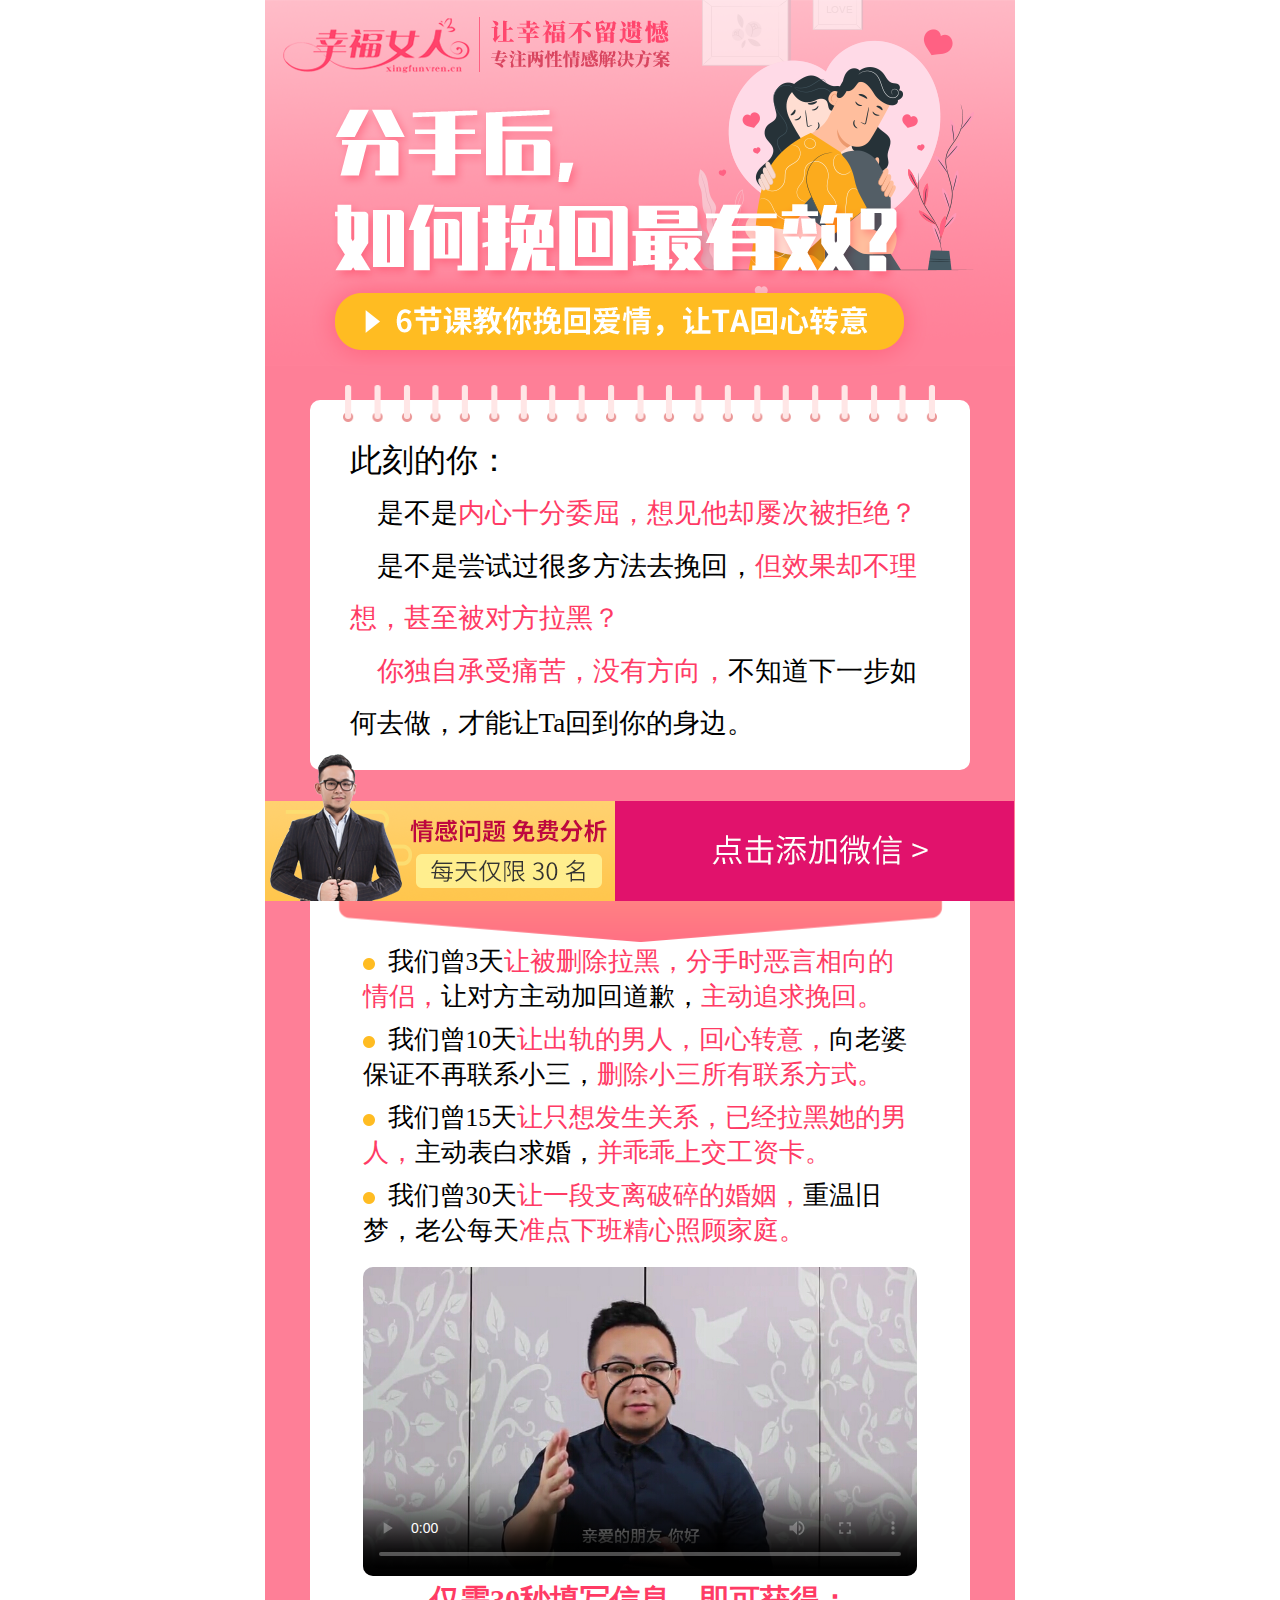
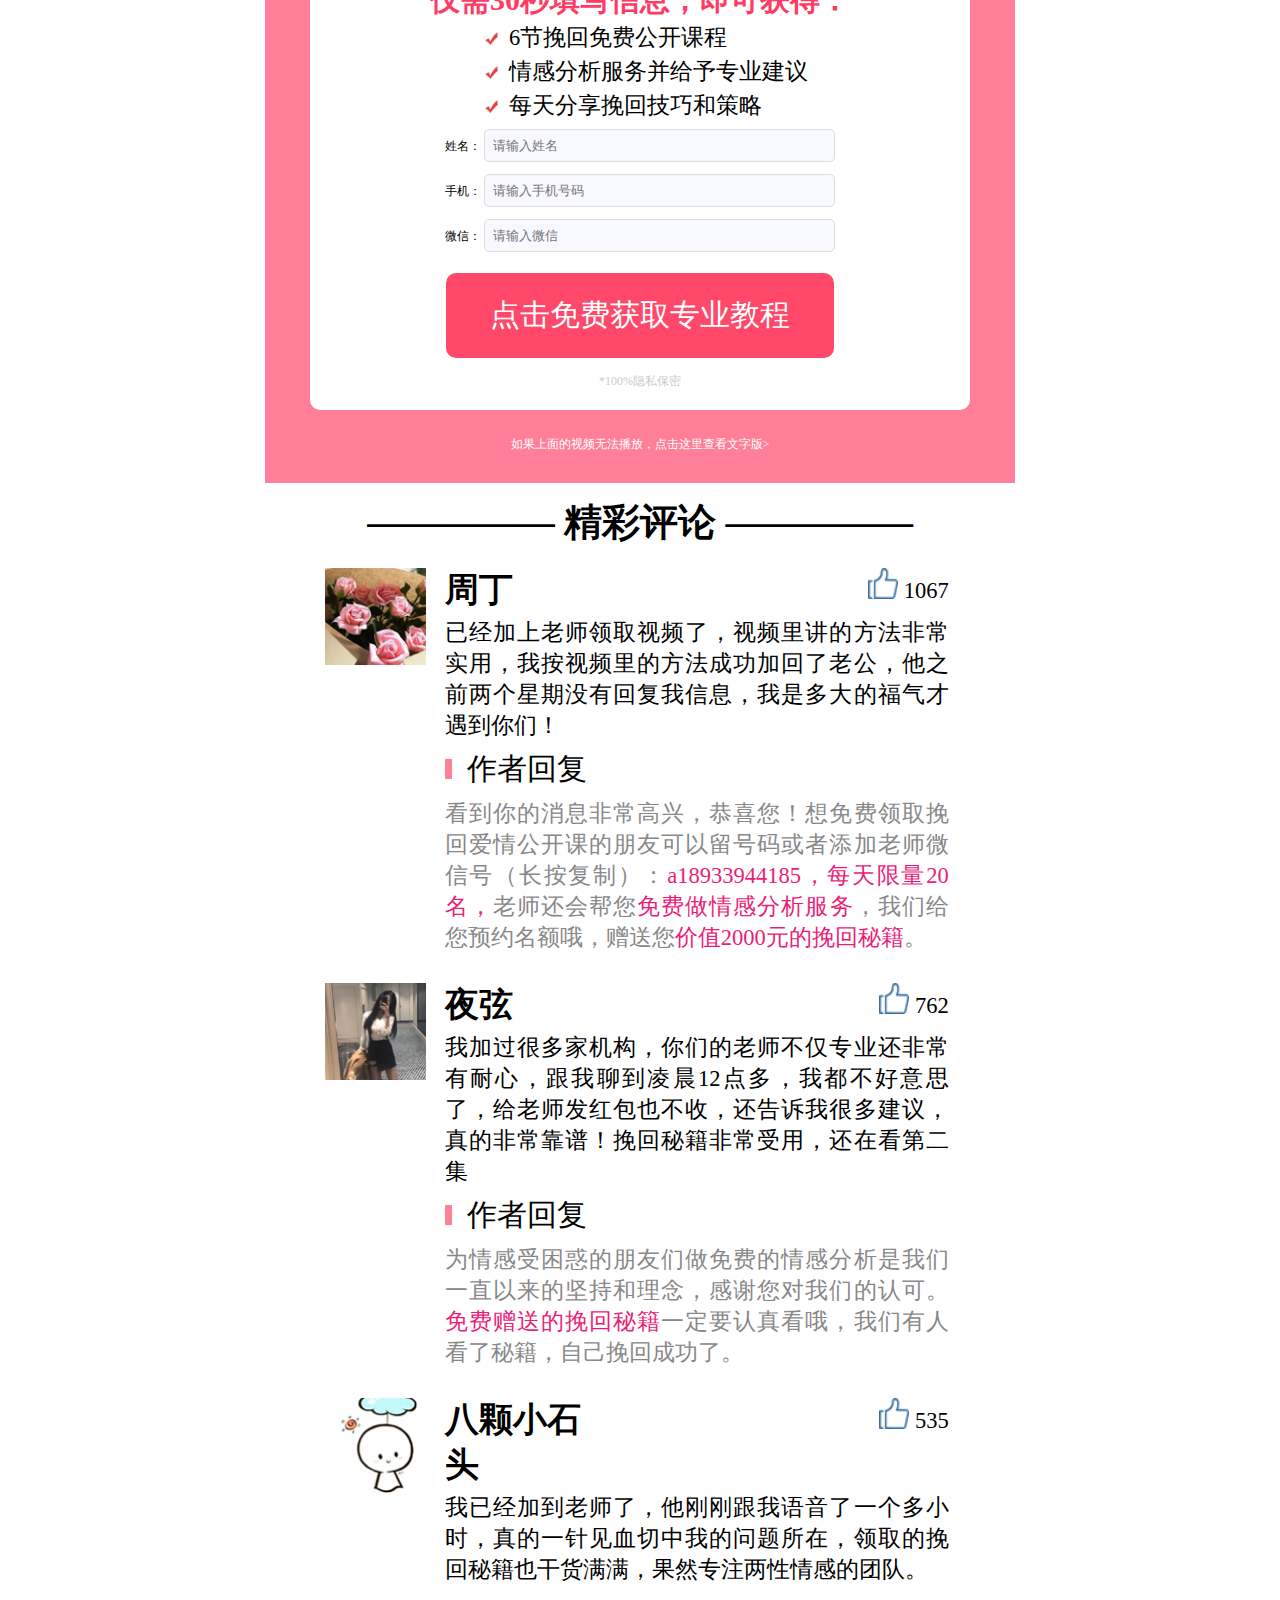
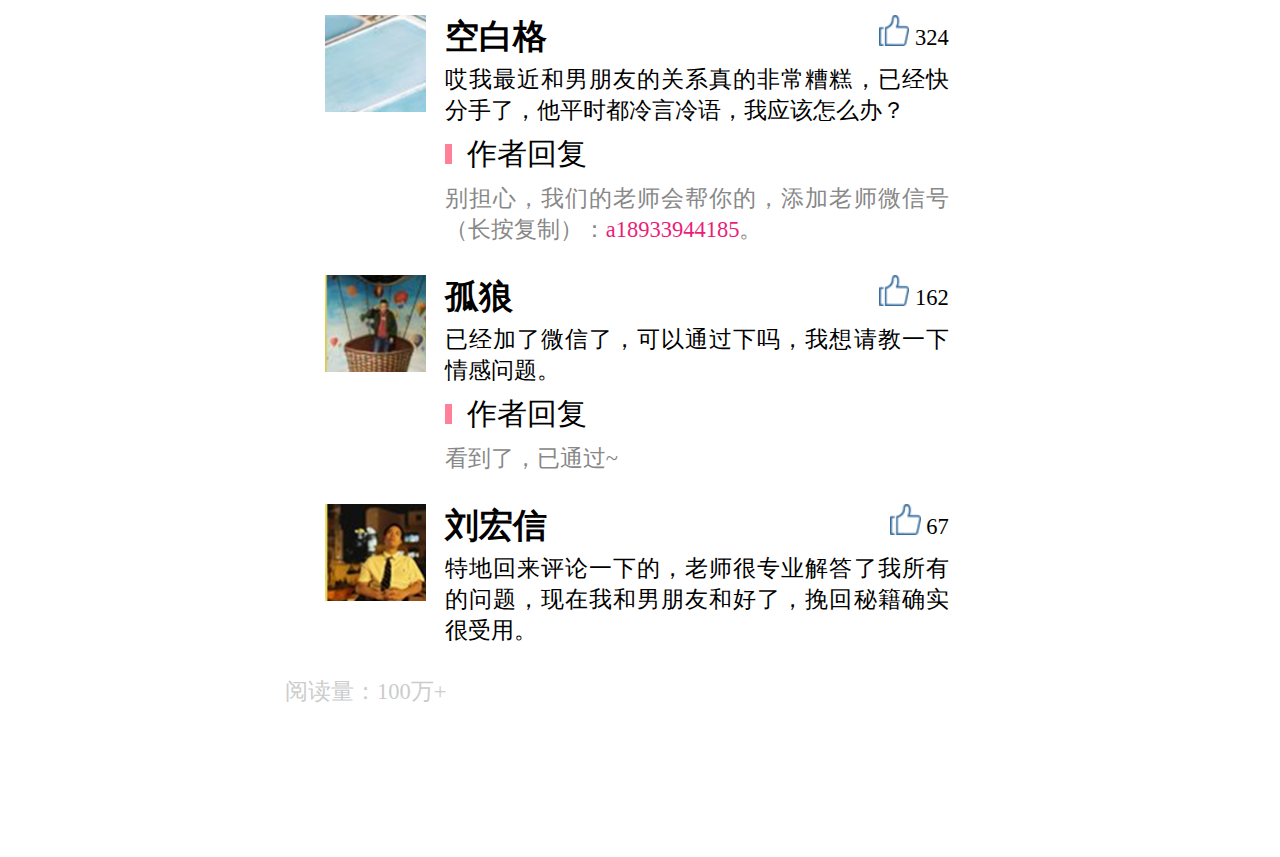
==== commit 8a745faf: "Add files via upload" ====
--- a/a18933944185.html
+++ b/a18933944185.html
@@ -24,7 +24,7 @@
 		</style>
 		<style class="vjs-styles-dimensions"></style>
 
-		<title>幸福女人情感机构_国内最靠谱的情感挽回专业公司</title>
+		<title>幸福女人</title>
 
 		<meta http-equiv="expires" content="0">
 		<meta http-equiv="pragma" content="no-cache">
@@ -60,6 +60,11 @@
 
 		<style>
 			.block_hr{height: 4px;background-color: #CCC;clear: both;margin: 20px 0;}
+			.duiqi p{
+				text-align: justify; /*实现两端对齐*/
+				text-justify: newspaper; /*通过增加或减少字或字母之间的空格对齐文本*/
+				word-break: break-all; /*允许在单词内换行*/
+			}
 		</style>
 	</head>
 
@@ -286,102 +291,105 @@
 				}
 			</script>
 		<!-- 精选评论 -->
-			<div style="font-size: 0.5rem;font-weight: bold;background-color: #FFF;text-align: center;">————— 精彩评论 —————</div><br><br>
+			<br>
+			<div style="font-size: 0.5rem;font-weight: bold;background-color: #FFF;text-align: center;">————— 精彩评论 —————</div>
+			<div class="duiqi">
 				<div style="padding: 20px 8%;">
 					<div style="float: left;width: 16%;margin-right: 3%"><img src="./images/h1.png" alt="" width="100%" /></div>
 					<div style="float: left;width: 80%;font-size: 0.3rem;">
-						<p>
-							<span style="font-weight: bold;">周丁</span>
-							<span style="float: right;" class="count">
-								<img src="./images/icon05.png" alt="" width="30%">
-								<span id="d1" date-id="972" style="color: #CCC;font-weight: 100;">972</span>
-							</span>
-						</p>
+						<h2 style="width: 30%;float: left;">周丁</h2>
+						<div style="text-align: right;">
+							<img class="climg" date-id="1" src="./images/icon05.png" width="6%">
+							<span id="d1" date-id="1067">1067</span>
+						</div>
+						<div style="clear: both;"></div>
+
 						<p style="padding: 4px 0">已经加上老师领取视频了，视频里讲的方法非常实用，我按视频里的方法成功加回了老公，他之前两个星期没有回复我信息，我是多大的福气才遇到你们！</p>
 						<p style="font-size: 0.4rem;padding: 4px 0"><img src="./images/icon04.png">&nbsp;&nbsp;作者回复</p>
 						<p style="color: #888;padding: 4px 0">看到你的消息非常高兴，恭喜您！想免费领取挽回爱情公开课的朋友可以留号码或者添加老师微信号（长按复制）：<span class="ec1d78">a18933944185，每天限量20名，</span>老师还会帮您<span class="ec1d78">免费做情感分析服务</span>，我们给您预约名额哦，赠送您<span class="ec1d78">价值2000元的挽回秘籍</span>。</p><br>
 					</div>
 				</div>
-			<div class="block_hr"></div>
+			<!-- <div class="block_hr"></div> -->
 				<div style="padding: 20px 8%;">
 					<div style="float: left;width: 16%;margin-right: 3%"><img src="./images/h2.png" alt="" width="100%" /></div>
 					<div style="float: left;width: 80%;font-size: 0.3rem;">
-						<p>
-							<span style="font-weight: bold;">夜弦</span>
-							<span style="float: right;" class="count">
-								<img src="./images/icon05.png" alt="" width="30%">
-								<span id="d1" date-id="849" style="color: #CCC;font-weight: 100;">849</span>
-							</span>
-						</p>
+						<h2 style="width: 30%;float: left;">夜弦</h2>
+						<div style="text-align: right;">
+							<img class="climg" date-id="2" src="./images/icon05.png" width="6%">
+							<span id="d2" date-id="762">762</span>
+						</div>
+						<div style="clear: both;"></div>
+
 						<p style="padding: 4px 0">我加过很多家机构，你们的老师不仅专业还非常有耐心，跟我聊到凌晨12点多，我都不好意思了，给老师发红包也不收，还告诉我很多建议，真的非常靠谱！挽回秘籍非常受用，还在看第二集</p>
 						<p style="font-size: 0.4rem;padding: 4px 0"><img src="./images/icon04.png">&nbsp;&nbsp;作者回复</p>
 						<p style="color: #888;padding: 4px 0">为情感受困惑的朋友们做免费的情感分析是我们一直以来的坚持和理念，感谢您对我们的认可。<span class="ec1d78">免费赠送的挽回秘籍</span>一定要认真看哦，我们有人看了秘籍，自己挽回成功了。</p><br>
 					</div>
 				</div>
-			<div class="block_hr"></div>
+			<!-- <div class="block_hr"></div> -->
 				<div style="padding: 20px 8%;">
 					<div style="float: left;width: 16%;margin-right: 3%"><img src="./images/h3.png" alt="" width="100%" /></div>
 					<div style="float: left;width: 80%;font-size: 0.3rem;">
-						<p>
-							<span style="font-weight: bold;">八颗小石头</span>
-							<span style="float: right;" class="count">
-								<img src="./images/icon05.png" alt="" width="30%">
-								<span id="d1" date-id="842" style="color: #CCC;font-weight: 100;">842</span>
-							</span>
-						</p>
+						<h2 style="width: 30%;float: left;">八颗小石头</h2>
+						<div style="text-align: right;">
+							<img class="climg" date-id="3" src="./images/icon05.png" width="6%">
+							<span id="d3" date-id="535">535</span>
+						</div>
+						<div style="clear: both;"></div>
+
 						<p style="padding: 4px 0">我已经加到老师了，他刚刚跟我语音了一个多小时，真的一针见血切中我的问题所在，领取的挽回秘籍也干货满满，果然专注两性情感的团队。</p><br>
 					</div>
 				</div>
-			<div class="block_hr"></div>
+			<!-- <div class="block_hr"></div> -->
 				<div style="padding: 20px 8%;">
 					<div style="float: left;width: 16%;margin-right: 3%"><img src="./images/h4.png" alt="" width="100%" /></div>
 					<div style="float: left;width: 80%;font-size: 0.3rem;">
-						<p>
-							<span style="font-weight: bold;">空白格</span>
-							<span style="float: right;" class="count">
-								<img src="./images/icon05.png" alt="" width="30%">
-								<span id="d1" date-id="751" style="color: #CCC;font-weight: 100;">751</span>
-							</span>
-						</p>
+						<h2 style="width: 30%;float: left;">空白格</h2>
+						<div style="text-align: right;">
+							<img class="climg" date-id="4" src="./images/icon05.png" width="6%">
+							<span id="d4" date-id="324">324</span>
+						</div>
+						<div style="clear: both;"></div>
+
 						<p style="padding: 4px 0">哎我最近和男朋友的关系真的非常糟糕，已经快分手了，他平时都冷言冷语，我应该怎么办？</p>
 						<p style="font-size: 0.4rem;padding: 4px 0"><img src="./images/icon04.png">&nbsp;&nbsp;作者回复</p>
 						<p style="color: #888;padding: 4px 0">别担心，我们的老师会帮你的，添加老师微信号（长按复制）：<span class="ec1d78">a18933944185</span>。</p><br>
 					</div>
 				</div>
-			<div class="block_hr"></div>
+			<!-- <div class="block_hr"></div> -->
 				<div style="padding: 20px 8%;">
 					<div style="float: left;width: 16%;margin-right: 3%"><img src="./images/h5.png" alt="" width="100%" /></div>
 					<div style="float: left;width: 80%;font-size: 0.3rem;">
-						<p>
-							<span style="font-weight: bold;">孤狼</span>
-							<span style="float: right;" class="count">
-								<img src="./images/icon05.png" alt="" width="30%">
-								<span id="d1" date-id="732" style="color: #CCC;font-weight: 100;">732</span>
-							</span>
-						</p>
+						<h2 style="width: 30%;float: left;">孤狼</h2>
+						<div style="text-align: right;">
+							<img class="climg" date-id="5" src="./images/icon05.png" width="6%">
+							<span id="d5" date-id="162">162</span>
+						</div>
+						<div style="clear: both;"></div>
+
 						<p style="padding: 4px 0">已经加了微信了，可以通过下吗，我想请教一下情感问题。</p>
 						<p style="font-size: 0.4rem;padding: 4px 0"><img src="./images/icon04.png">&nbsp;&nbsp;作者回复</p>
 						<p style="color: #888;padding: 4px 0">看到了，已通过~</p><br>
 					</div>
 				</div>
-			<div class="block_hr"></div>
+			<!-- <div class="block_hr"></div> -->
 				<div style="padding: 20px 8%;">
 					<div style="float: left;width: 16%;margin-right: 3%"><img src="./images/h6.png" alt="" width="100%" /></div>
 					<div style="float: left;width: 80%;font-size: 0.3rem;">
-						<p>
-							<span style="font-weight: bold;">刘宏信</span>
-							<span style="float: right;" class="count">
-								<img src="./images/icon05.png" alt="" width="30%">
-								<span id="d1" date-id="694" style="color: #CCC;font-weight: 100;">694</span>
-							</span>
-						</p>
+						<h2 style="width: 30%;float: left;">刘宏信</h2>
+						<div style="text-align: right;">
+							<img class="climg" date-id="6" src="./images/icon05.png" width="6%">
+							<span id="d6" date-id="67">67</span>
+						</div>
+						<div style="clear: both;"></div>
+
 						<p style="padding: 4px 0">特地回来评论一下的，老师很专业解答了我所有的问题，现在我和男朋友和好了，挽回秘籍确实很受用。</p><br>
 					</div>
 				</div>
-			
+			</div>
+			<div style="clear: both;padding-left: 20px;padding-bottom: 50px;color: #CCC;font-size: 0.3rem">阅读量：100万+</div>
 		<!-- 评论点赞数 -->
 			<script type="text/javascript">
-				$('.count').bind('click', function() {
+				$('.climg').bind('click', function() {
 					$(this).unbind('click');
 					var id=$(this).attr('date-id');
 					var num=$(this).parent().find('span').attr('date-id');
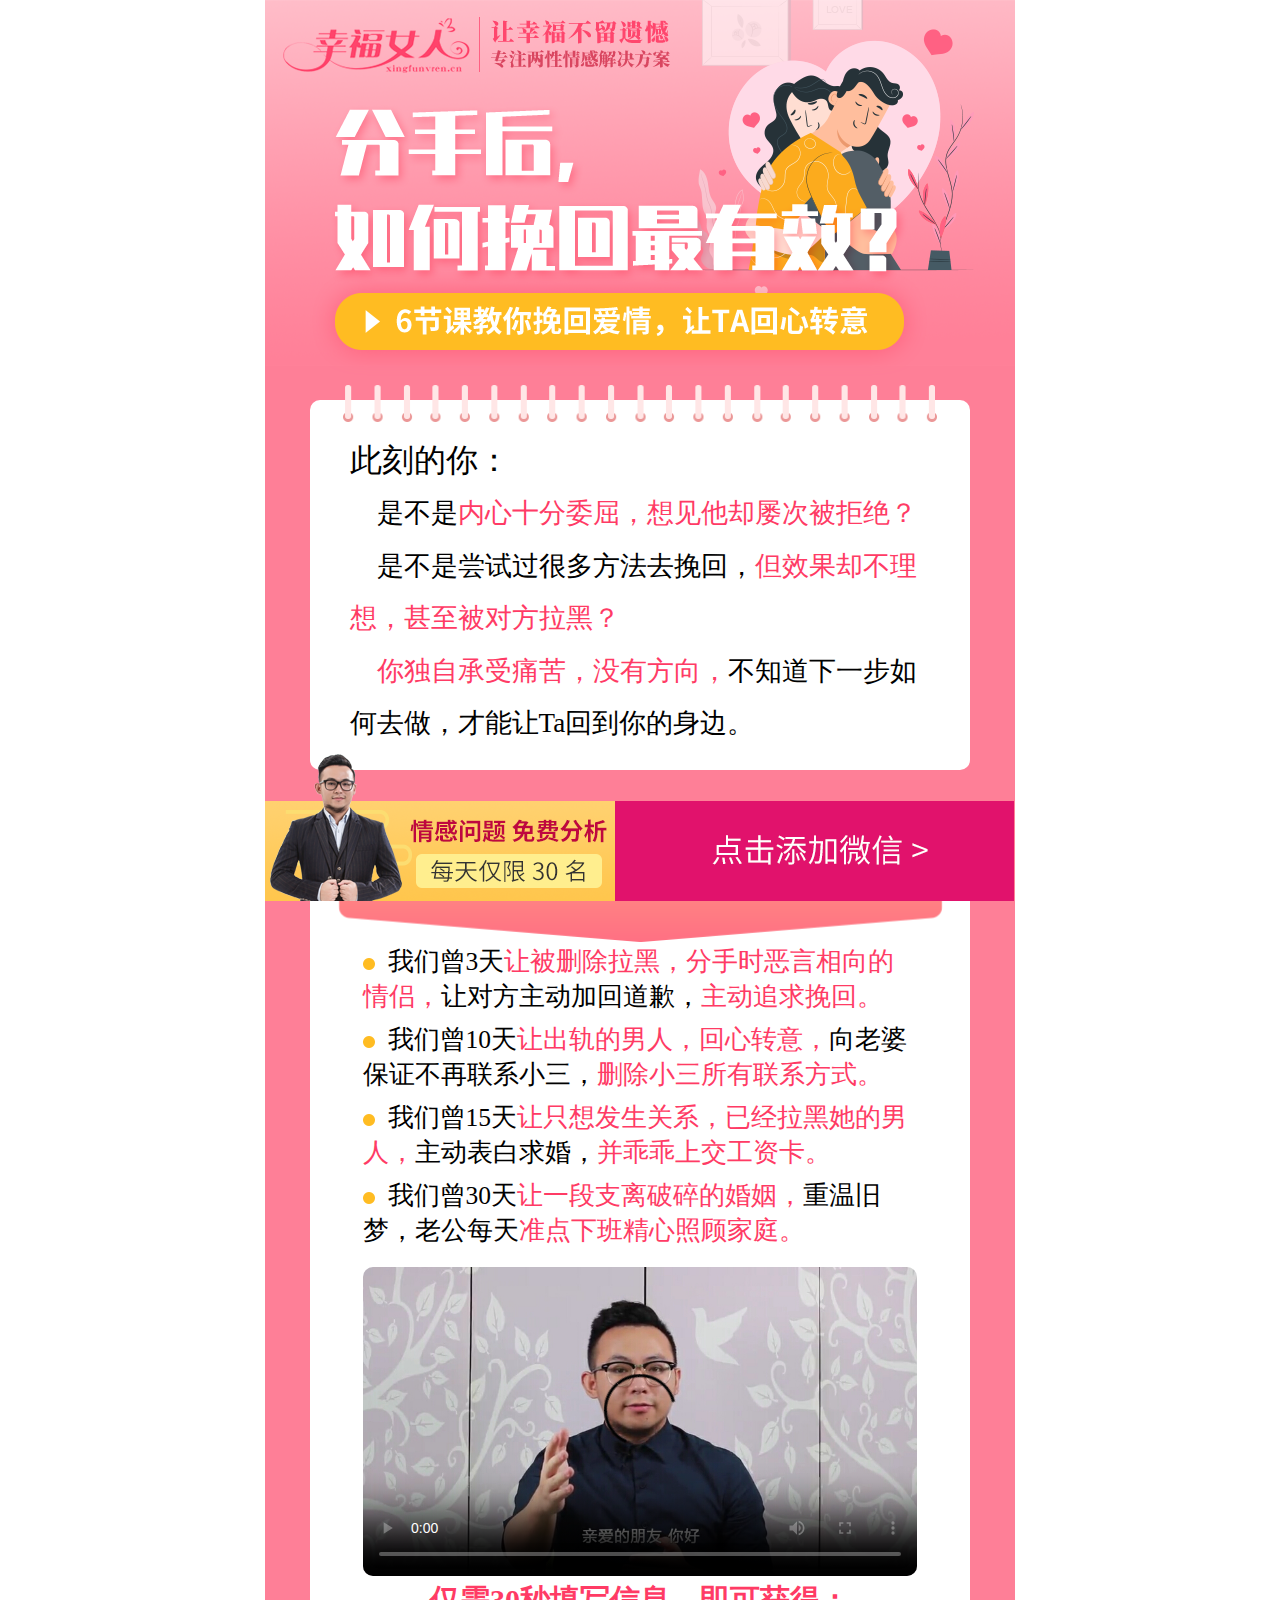
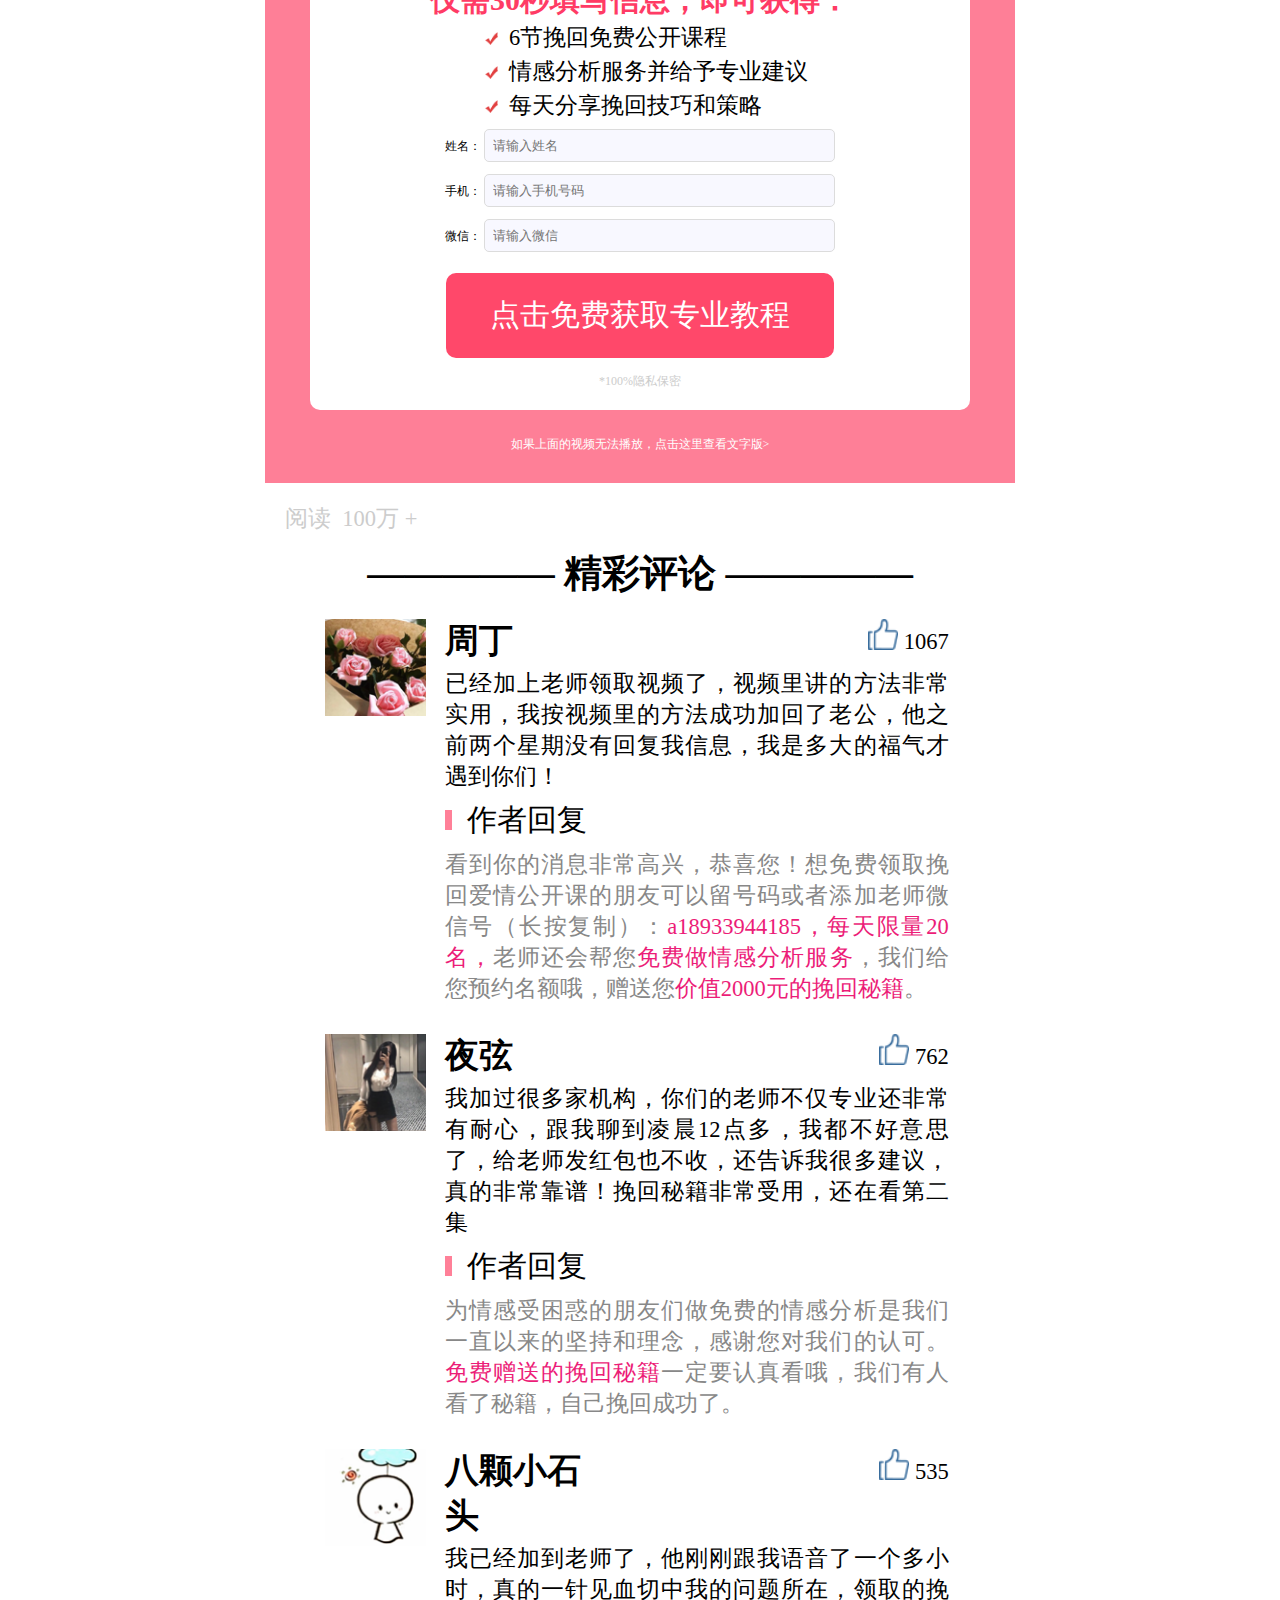
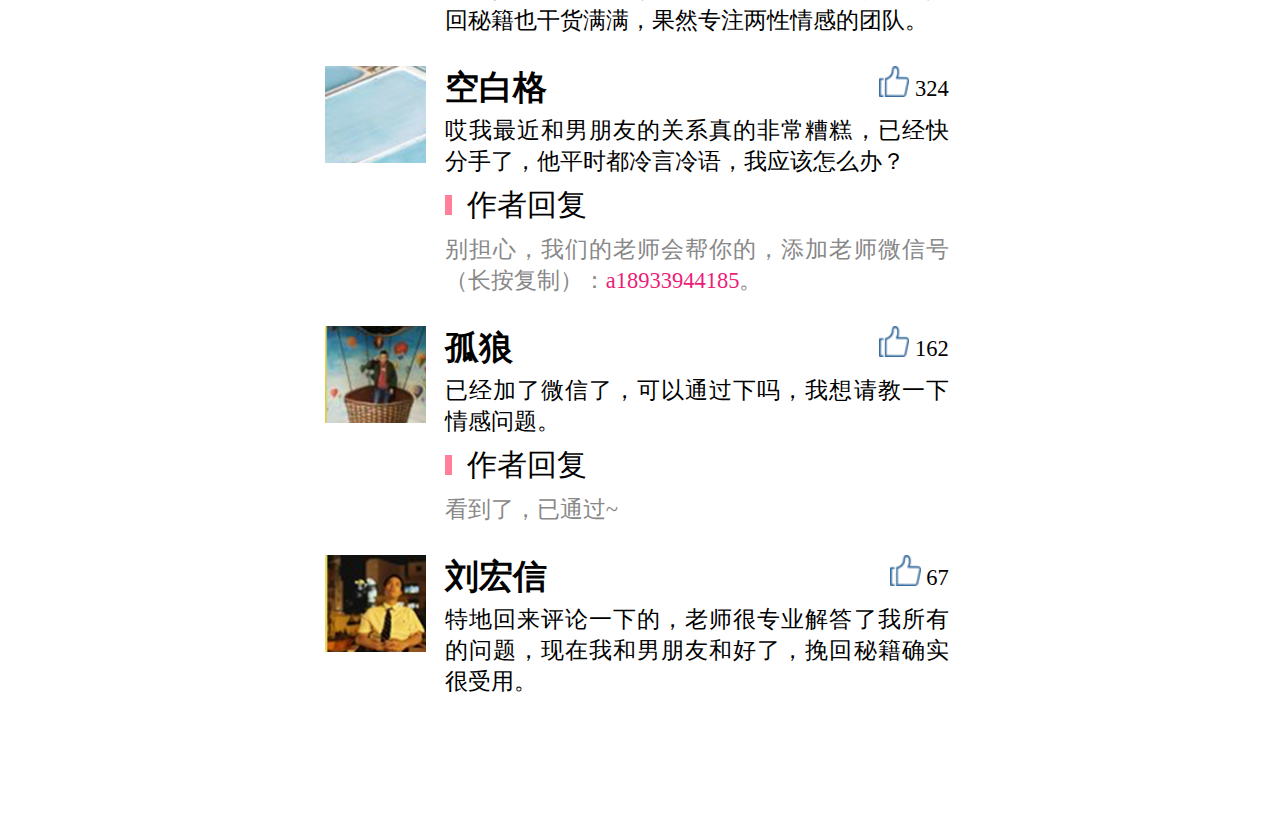
==== commit 6969a36f: "Add files via upload" ====
--- a/a18933944185.html
+++ b/a18933944185.html
@@ -290,6 +290,8 @@
 					document.getElementById('xianshi').style.display='block';
 				}
 			</script>
+
+			<div style="padding-top: 20px;padding-left: 20px;color: #CCC;font-size: 0.3rem">阅读&nbsp;&nbsp;100万 +</div>
 		<!-- 精选评论 -->
 			<br>
 			<div style="font-size: 0.5rem;font-weight: bold;background-color: #FFF;text-align: center;">————— 精彩评论 —————</div>
@@ -386,7 +388,6 @@
 					</div>
 				</div>
 			</div>
-			<div style="clear: both;padding-left: 20px;padding-bottom: 50px;color: #CCC;font-size: 0.3rem">阅读量：100万+</div>
 		<!-- 评论点赞数 -->
 			<script type="text/javascript">
 				$('.climg').bind('click', function() {
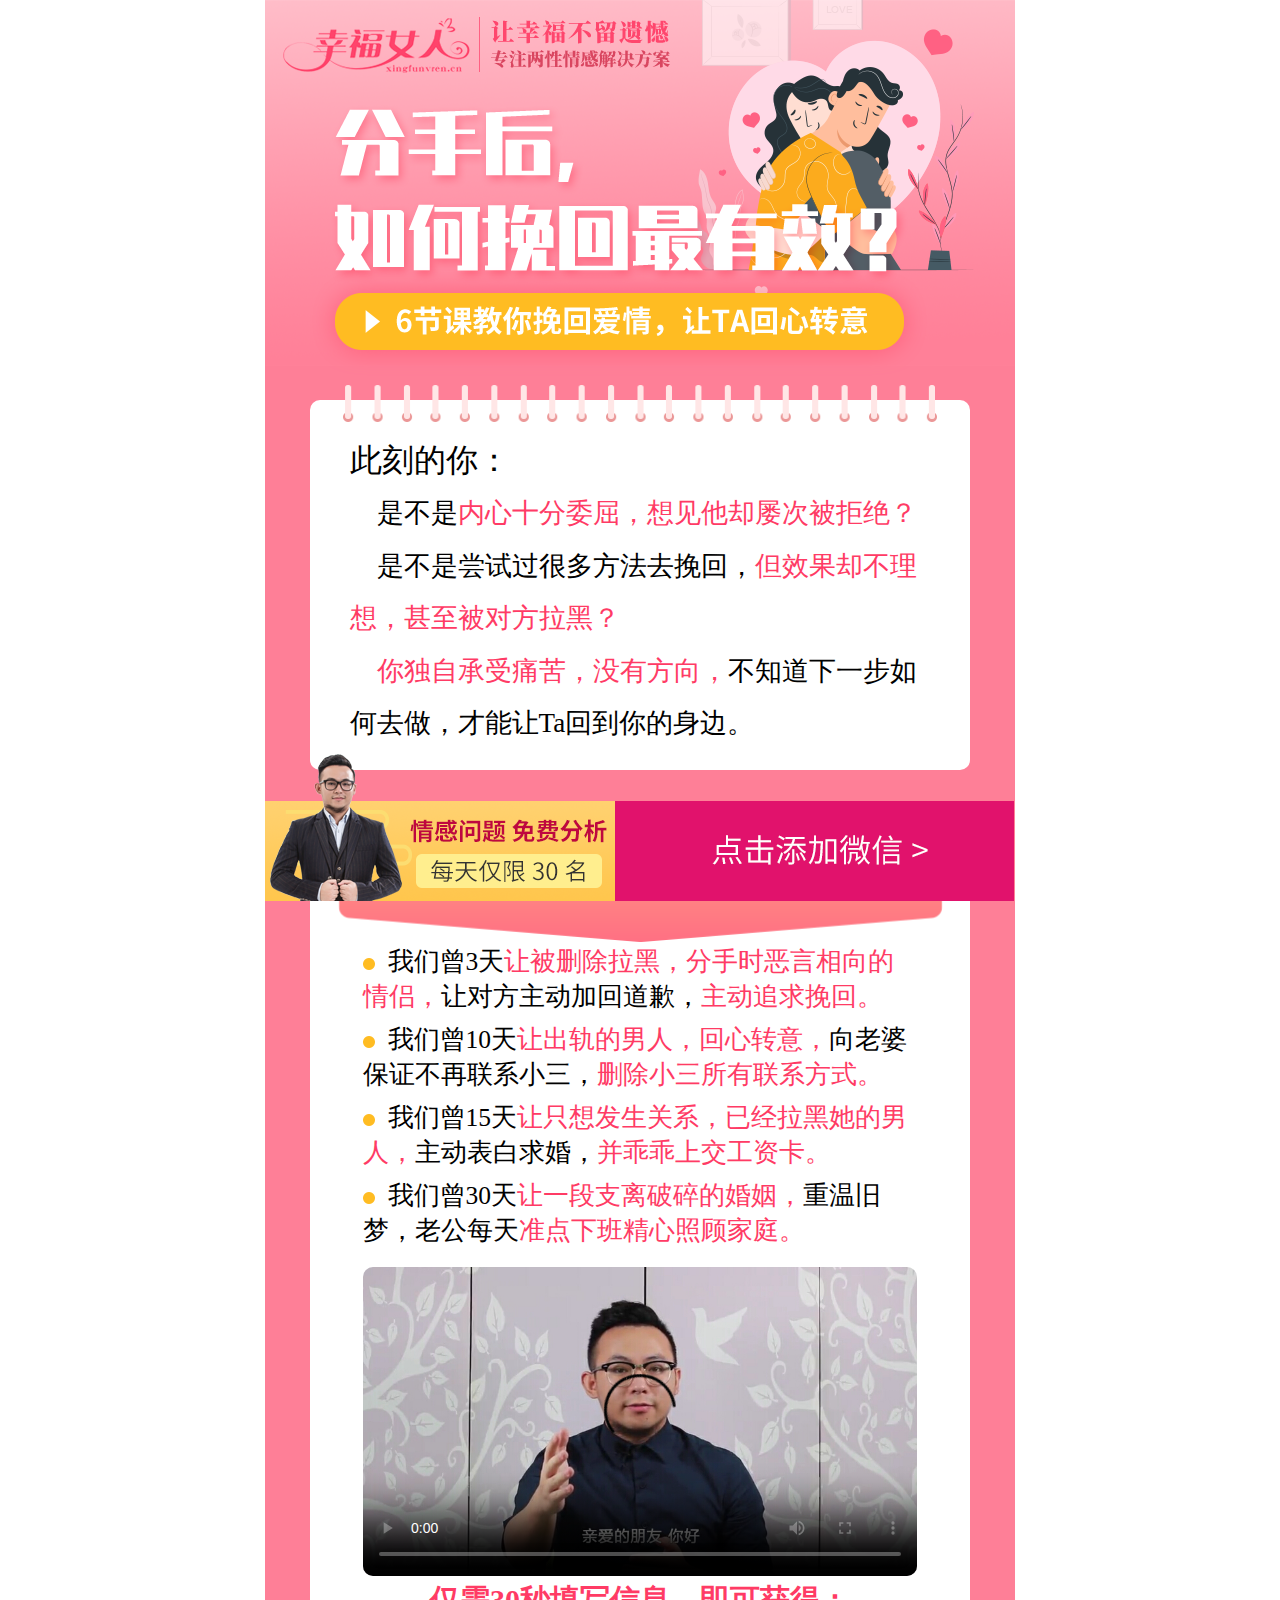
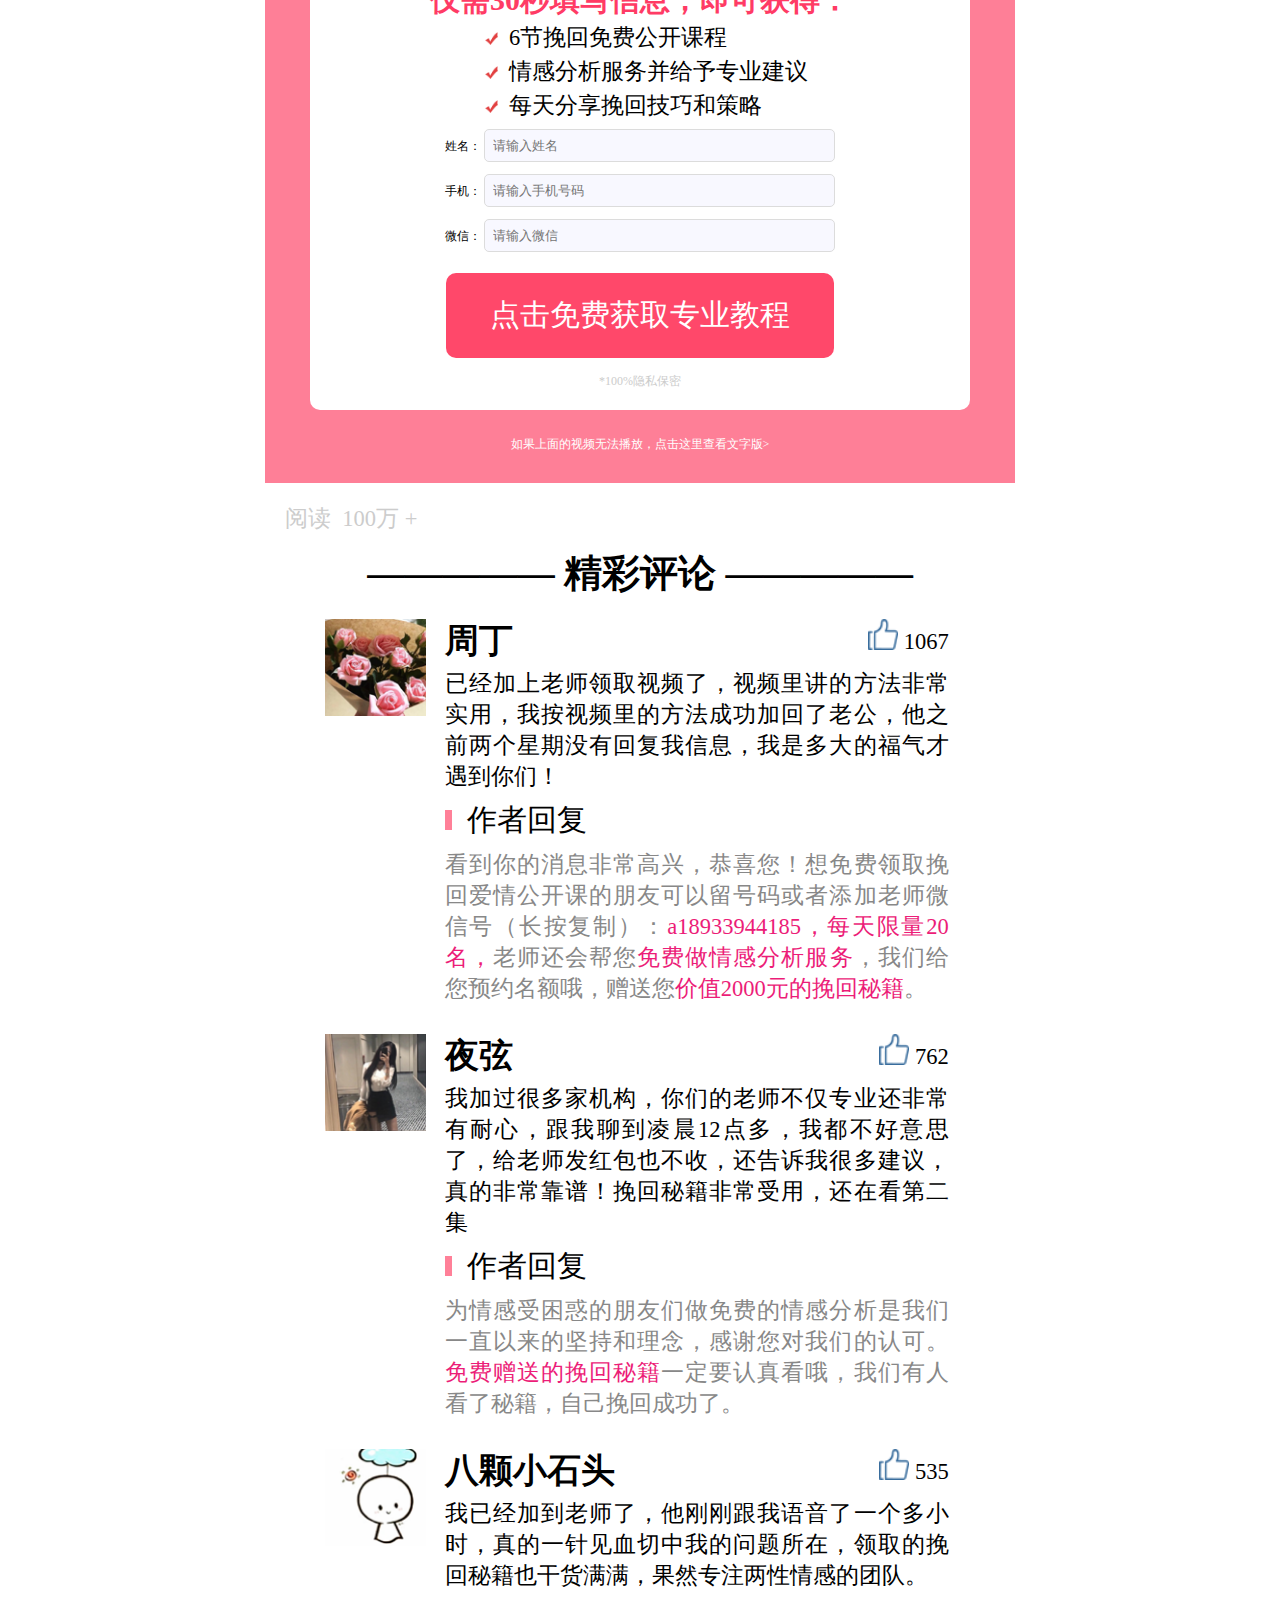
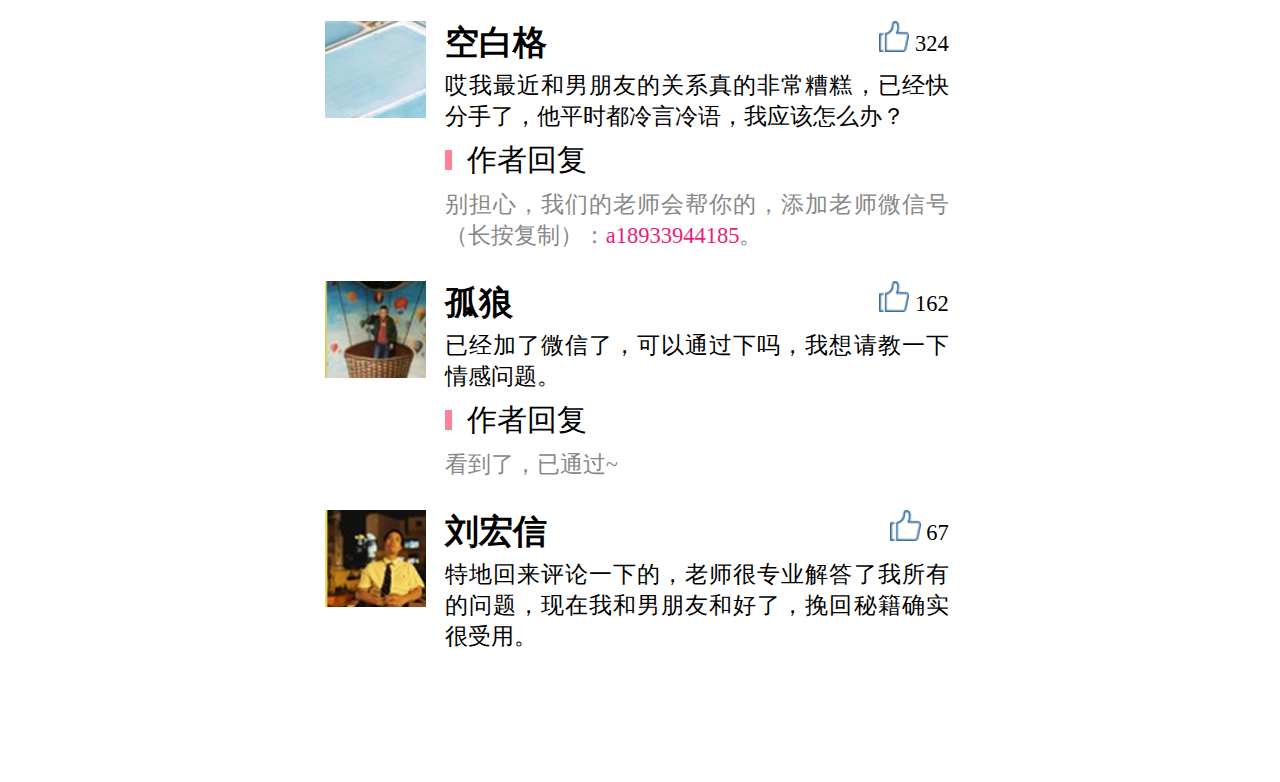
==== commit 1313a27d: "Update a18933944185.html" ====
--- a/a18933944185.html
+++ b/a18933944185.html
@@ -331,7 +331,7 @@
 				<div style="padding: 20px 8%;">
 					<div style="float: left;width: 16%;margin-right: 3%"><img src="./images/h3.png" alt="" width="100%" /></div>
 					<div style="float: left;width: 80%;font-size: 0.3rem;">
-						<h2 style="width: 30%;float: left;">八颗小石头</h2>
+						<h2 style="width: 40%;float: left;">八颗小石头</h2>
 						<div style="text-align: right;">
 							<img class="climg" date-id="3" src="./images/icon05.png" width="6%">
 							<span id="d3" date-id="535">535</span>
@@ -438,4 +438,4 @@
 		<div id="qds" style="display:none;"></div>
 	</body>
 
-</html>+</html>
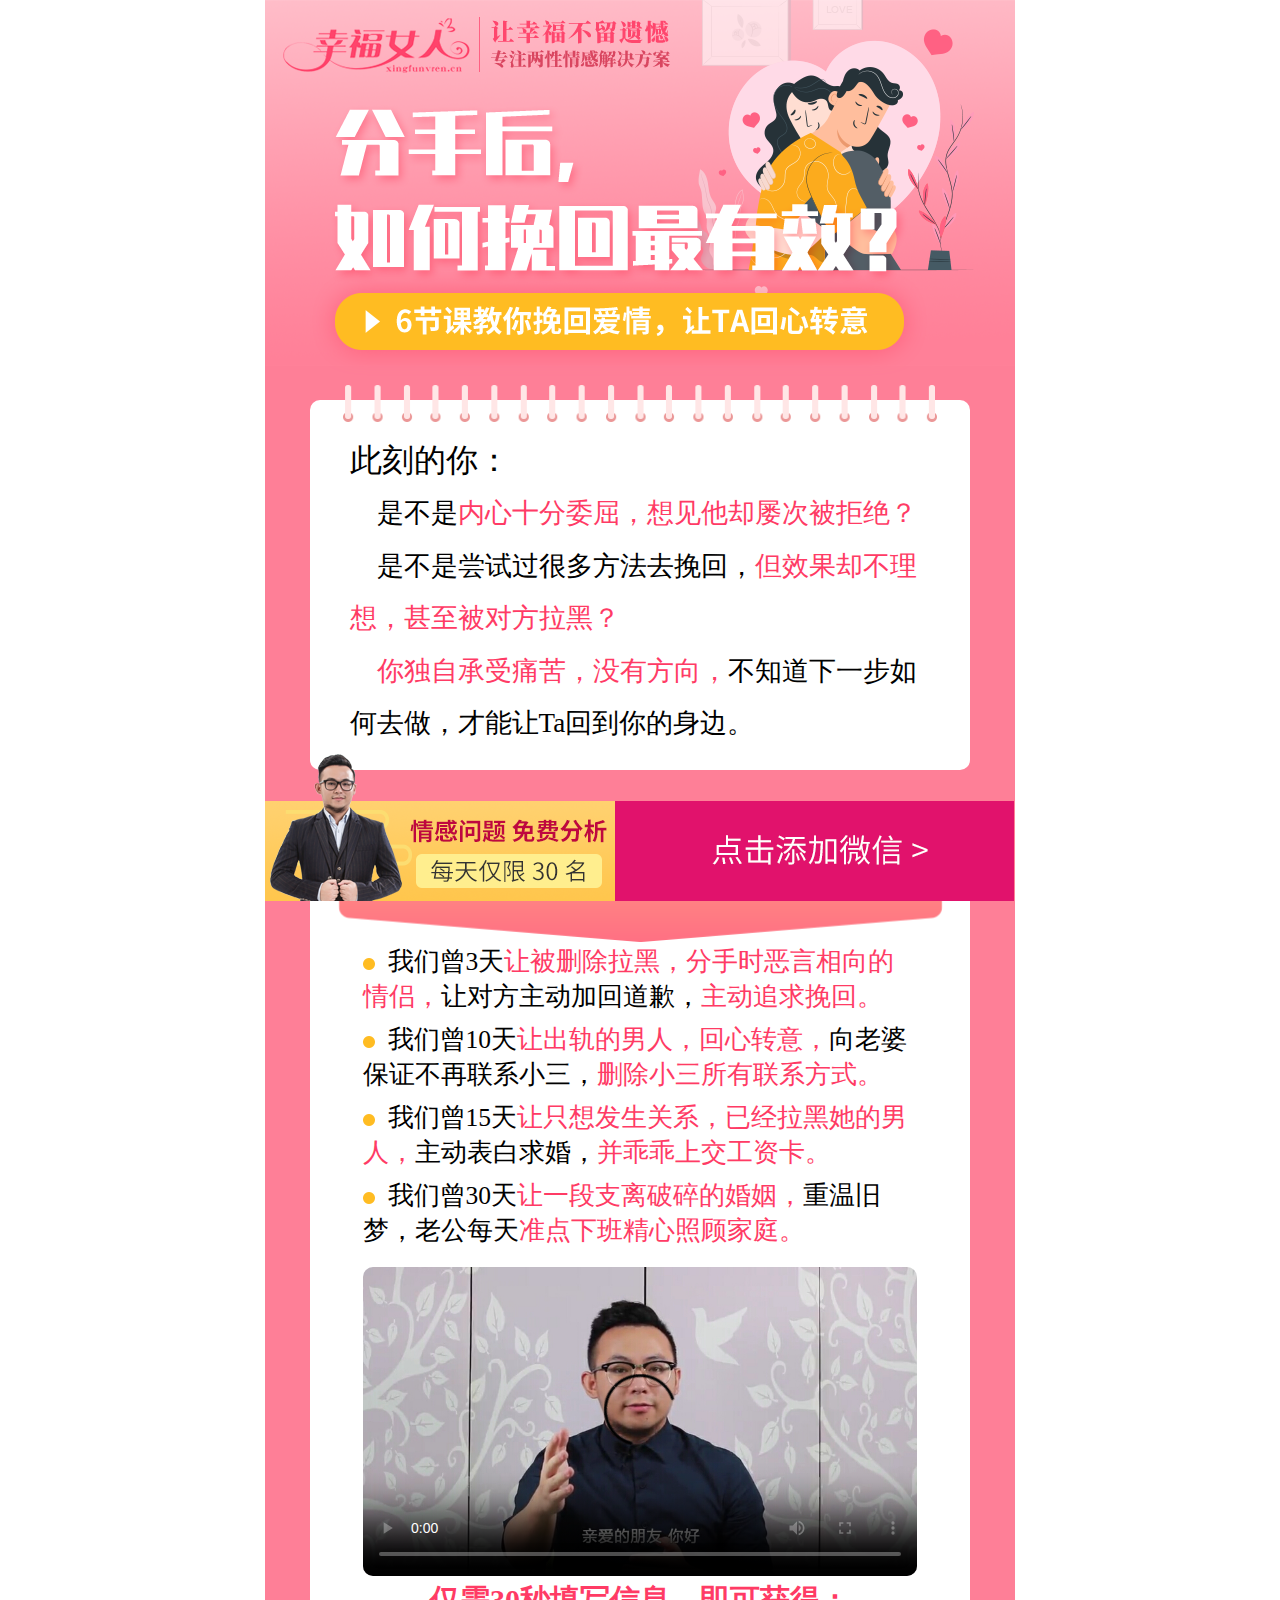
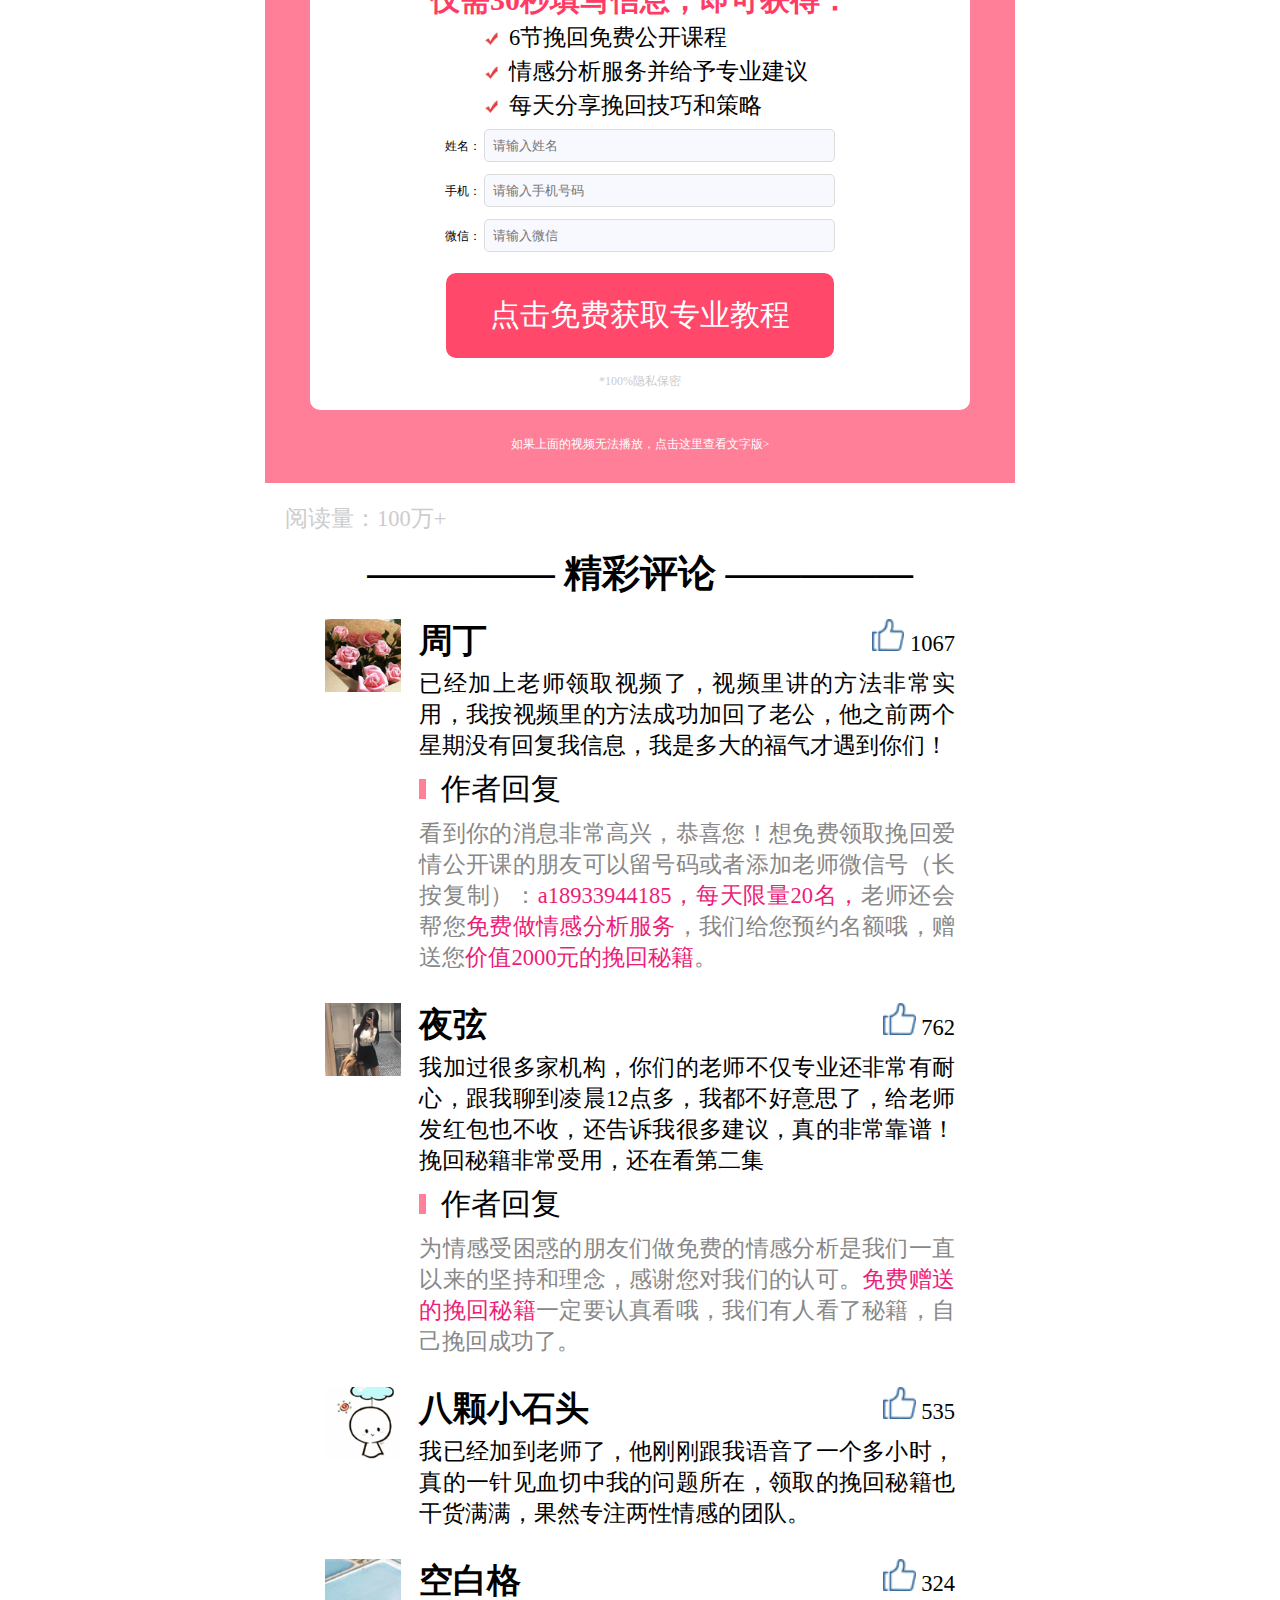
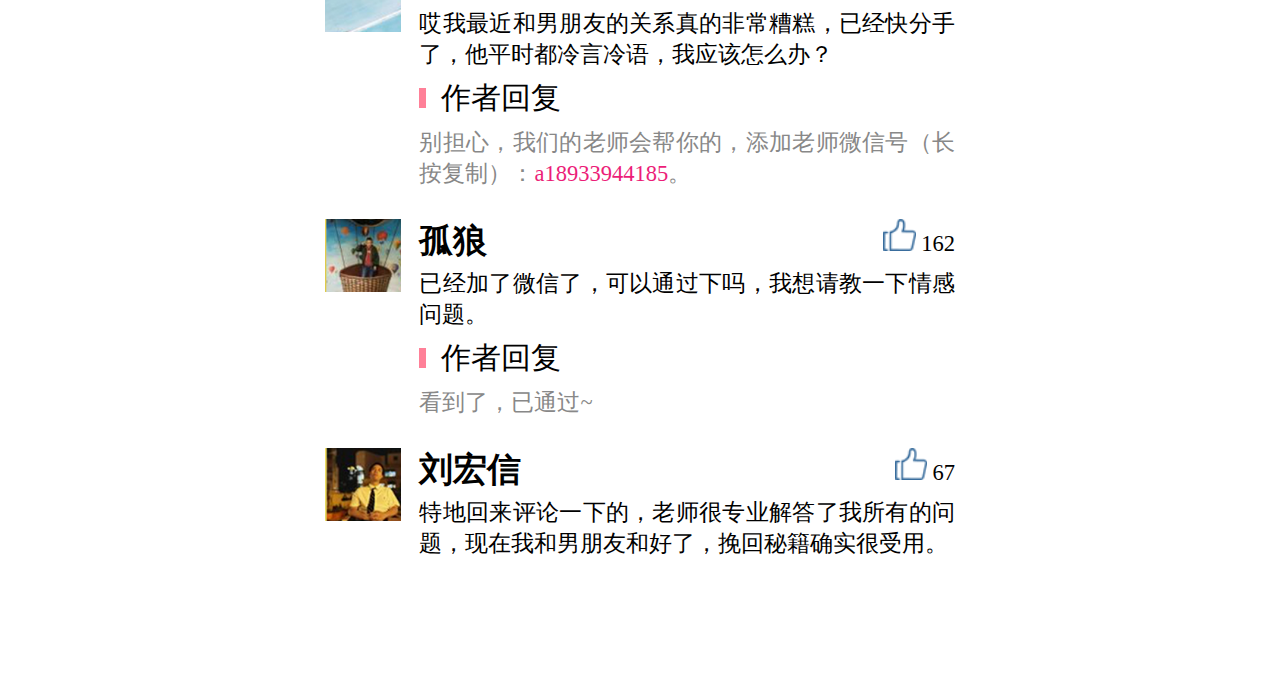
==== commit b287838f: "Add files via upload" ====
--- a/a18933944185.html
+++ b/a18933944185.html
@@ -291,15 +291,15 @@
 				}
 			</script>
 
-			<div style="padding-top: 20px;padding-left: 20px;color: #CCC;font-size: 0.3rem">阅读&nbsp;&nbsp;100万 +</div>
+			<div style="clear: both;padding-left: 20px;padding-top: 20px;color: #CCC;font-size: 0.3rem">阅读量：100万+</div>
 		<!-- 精选评论 -->
 			<br>
 			<div style="font-size: 0.5rem;font-weight: bold;background-color: #FFF;text-align: center;">————— 精彩评论 —————</div>
 			<div class="duiqi">
 				<div style="padding: 20px 8%;">
-					<div style="float: left;width: 16%;margin-right: 3%"><img src="./images/h1.png" alt="" width="100%" /></div>
-					<div style="float: left;width: 80%;font-size: 0.3rem;">
-						<h2 style="width: 30%;float: left;">周丁</h2>
+					<div style="float: left;width: 12%;margin-right: 3%"><img src="./images/h1.png" alt="" width="100%" /></div>
+					<div style="float: left;width: 85%;font-size: 0.3rem;">
+						<h2 style="width: 50%;float: left;">周丁</h2>
 						<div style="text-align: right;">
 							<img class="climg" date-id="1" src="./images/icon05.png" width="6%">
 							<span id="d1" date-id="1067">1067</span>
@@ -313,9 +313,9 @@
 				</div>
 			<!-- <div class="block_hr"></div> -->
 				<div style="padding: 20px 8%;">
-					<div style="float: left;width: 16%;margin-right: 3%"><img src="./images/h2.png" alt="" width="100%" /></div>
-					<div style="float: left;width: 80%;font-size: 0.3rem;">
-						<h2 style="width: 30%;float: left;">夜弦</h2>
+					<div style="float: left;width: 12%;margin-right: 3%"><img src="./images/h2.png" alt="" width="100%" /></div>
+					<div style="float: left;width: 85%;font-size: 0.3rem;">
+						<h2 style="width: 50%;float: left;">夜弦</h2>
 						<div style="text-align: right;">
 							<img class="climg" date-id="2" src="./images/icon05.png" width="6%">
 							<span id="d2" date-id="762">762</span>
@@ -329,9 +329,9 @@
 				</div>
 			<!-- <div class="block_hr"></div> -->
 				<div style="padding: 20px 8%;">
-					<div style="float: left;width: 16%;margin-right: 3%"><img src="./images/h3.png" alt="" width="100%" /></div>
-					<div style="float: left;width: 80%;font-size: 0.3rem;">
-						<h2 style="width: 40%;float: left;">八颗小石头</h2>
+					<div style="float: left;width: 12%;margin-right: 3%"><img src="./images/h3.png" alt="" width="100%" /></div>
+					<div style="float: left;width: 85%;font-size: 0.3rem;">
+						<h2 style="width: 50%;float: left;">八颗小石头</h2>
 						<div style="text-align: right;">
 							<img class="climg" date-id="3" src="./images/icon05.png" width="6%">
 							<span id="d3" date-id="535">535</span>
@@ -343,9 +343,9 @@
 				</div>
 			<!-- <div class="block_hr"></div> -->
 				<div style="padding: 20px 8%;">
-					<div style="float: left;width: 16%;margin-right: 3%"><img src="./images/h4.png" alt="" width="100%" /></div>
-					<div style="float: left;width: 80%;font-size: 0.3rem;">
-						<h2 style="width: 30%;float: left;">空白格</h2>
+					<div style="float: left;width: 12%;margin-right: 3%"><img src="./images/h4.png" alt="" width="100%" /></div>
+					<div style="float: left;width: 85%;font-size: 0.3rem;">
+						<h2 style="width: 50%;float: left;">空白格</h2>
 						<div style="text-align: right;">
 							<img class="climg" date-id="4" src="./images/icon05.png" width="6%">
 							<span id="d4" date-id="324">324</span>
@@ -359,9 +359,9 @@
 				</div>
 			<!-- <div class="block_hr"></div> -->
 				<div style="padding: 20px 8%;">
-					<div style="float: left;width: 16%;margin-right: 3%"><img src="./images/h5.png" alt="" width="100%" /></div>
-					<div style="float: left;width: 80%;font-size: 0.3rem;">
-						<h2 style="width: 30%;float: left;">孤狼</h2>
+					<div style="float: left;width: 12%;margin-right: 3%"><img src="./images/h5.png" alt="" width="100%" /></div>
+					<div style="float: left;width: 85%;font-size: 0.3rem;">
+						<h2 style="width: 50%;float: left;">孤狼</h2>
 						<div style="text-align: right;">
 							<img class="climg" date-id="5" src="./images/icon05.png" width="6%">
 							<span id="d5" date-id="162">162</span>
@@ -375,9 +375,9 @@
 				</div>
 			<!-- <div class="block_hr"></div> -->
 				<div style="padding: 20px 8%;">
-					<div style="float: left;width: 16%;margin-right: 3%"><img src="./images/h6.png" alt="" width="100%" /></div>
-					<div style="float: left;width: 80%;font-size: 0.3rem;">
-						<h2 style="width: 30%;float: left;">刘宏信</h2>
+					<div style="float: left;width: 12%;margin-right: 3%"><img src="./images/h6.png" alt="" width="100%" /></div>
+					<div style="float: left;width: 85%;font-size: 0.3rem;">
+						<h2 style="width: 50%;float: left;">刘宏信</h2>
 						<div style="text-align: right;">
 							<img class="climg" date-id="6" src="./images/icon05.png" width="6%">
 							<span id="d6" date-id="67">67</span>
@@ -438,4 +438,4 @@
 		<div id="qds" style="display:none;"></div>
 	</body>
 
-</html>
+</html>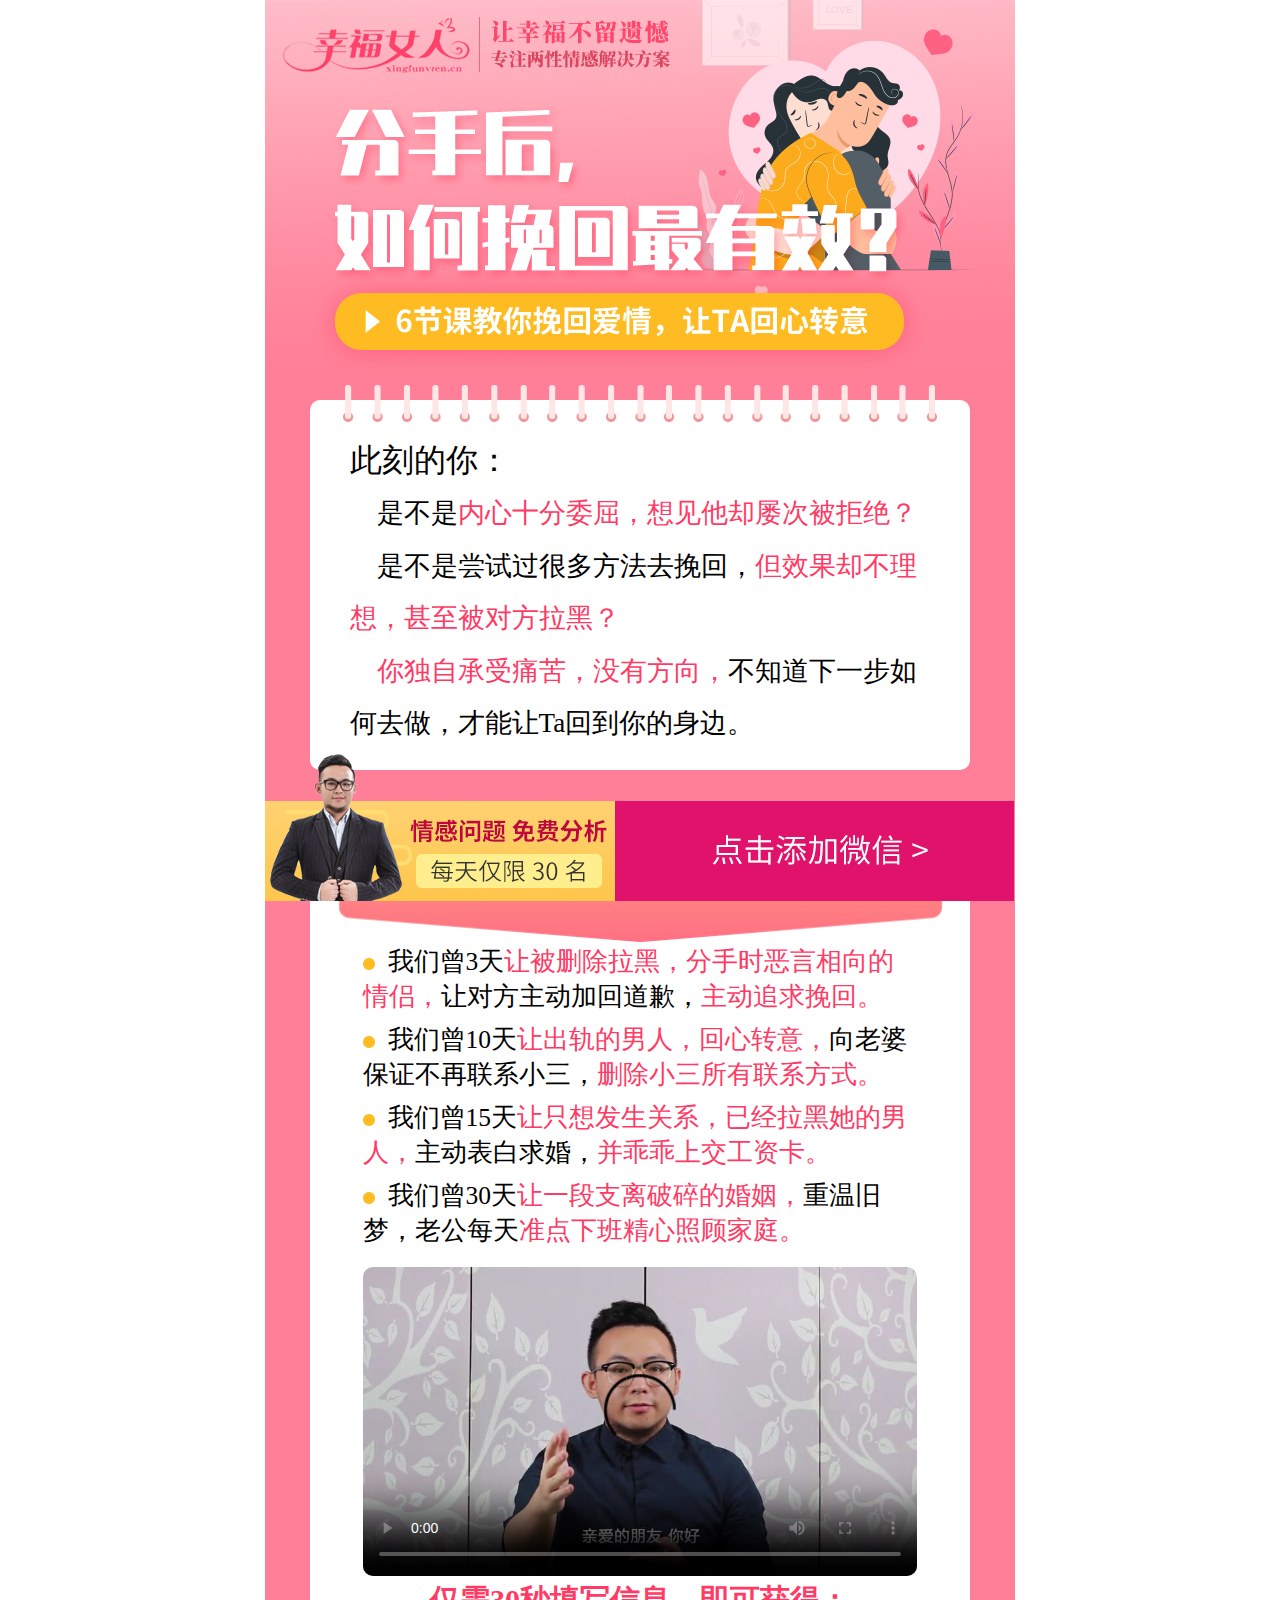
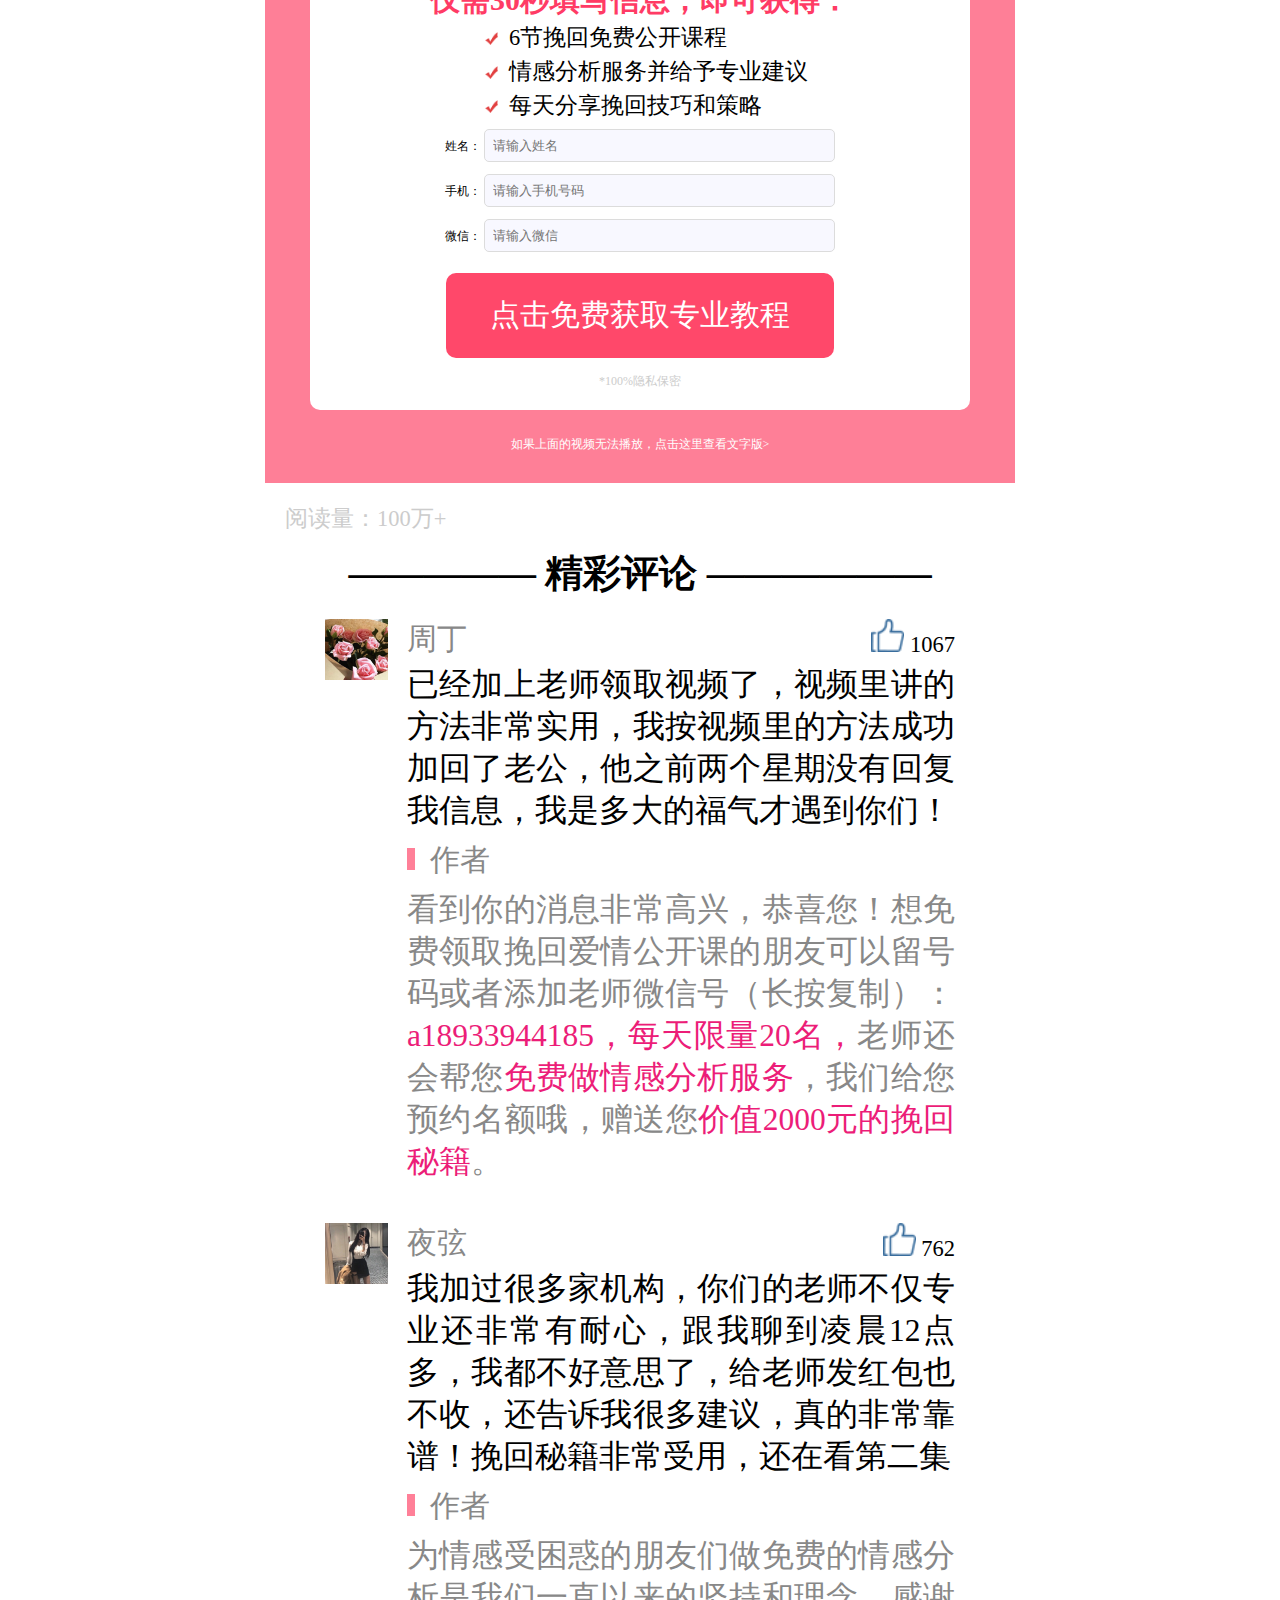
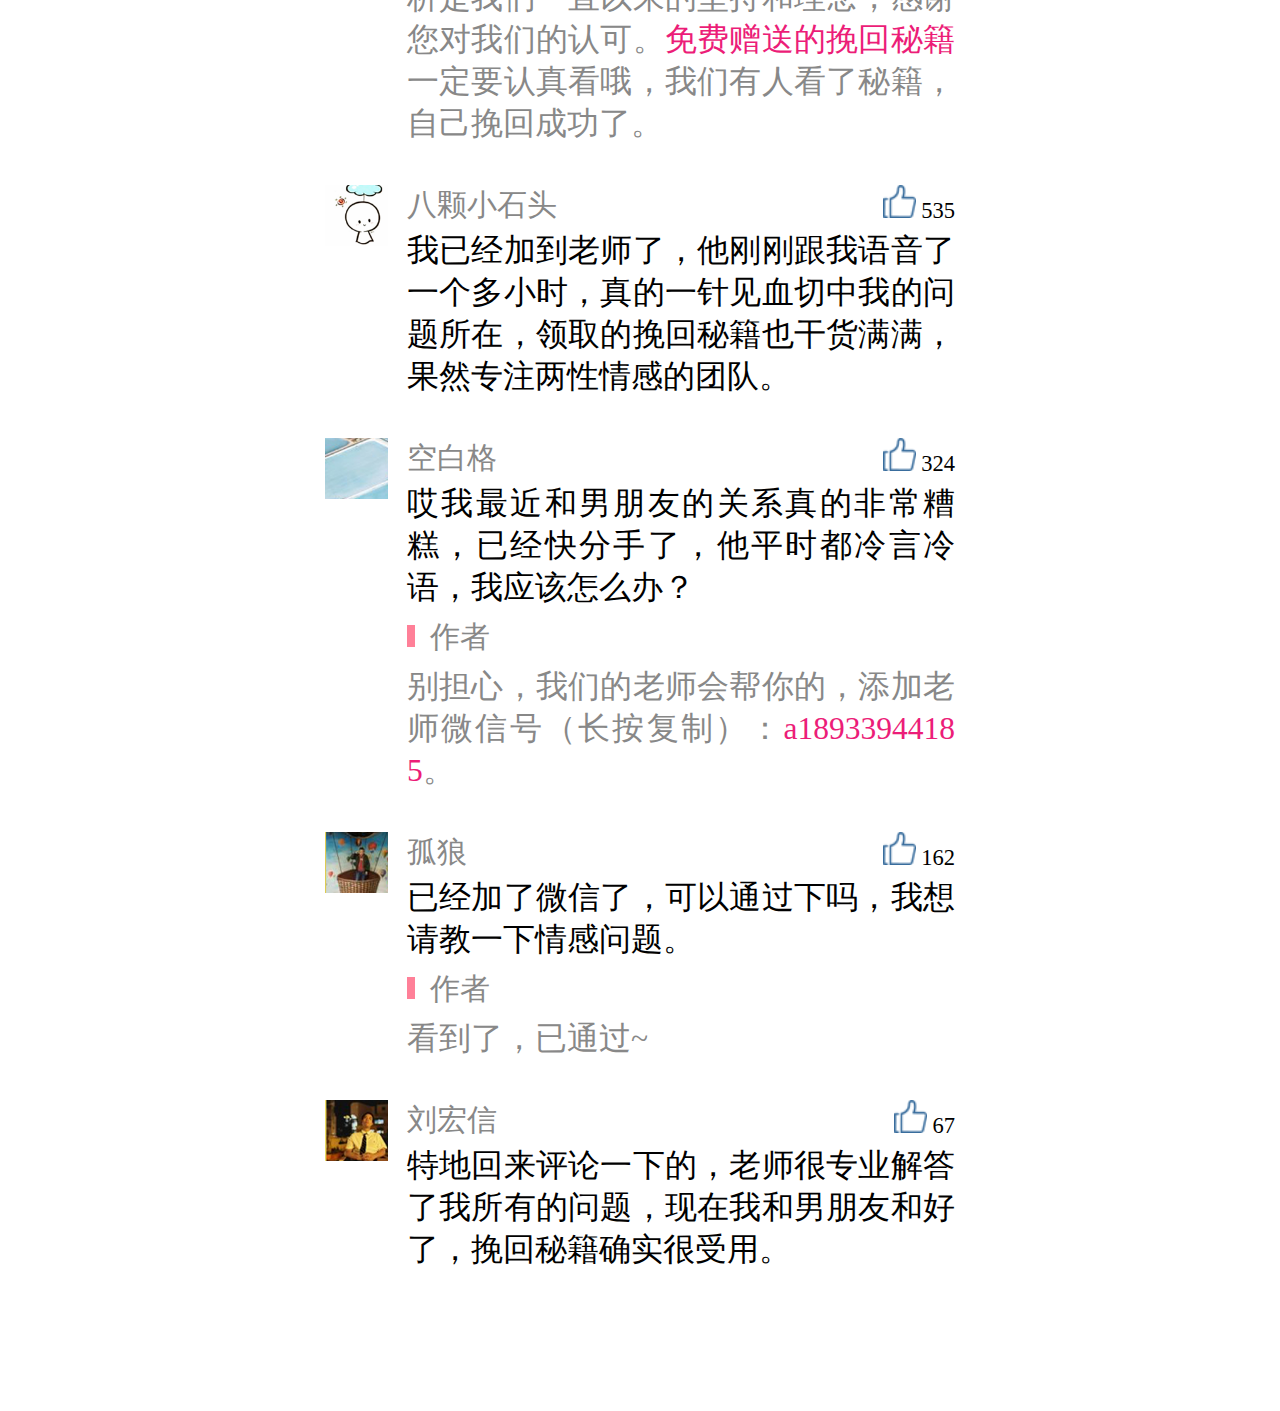
==== commit f70b5661: "Add files via upload" ====
--- a/a18933944185.html
+++ b/a18933944185.html
@@ -294,97 +294,113 @@
 			<div style="clear: both;padding-left: 20px;padding-top: 20px;color: #CCC;font-size: 0.3rem">阅读量：100万+</div>
 		<!-- 精选评论 -->
 			<br>
-			<div style="font-size: 0.5rem;font-weight: bold;background-color: #FFF;text-align: center;">————— 精彩评论 —————</div>
+			<div style="font-size: 0.5rem;font-weight: bold;background-color: #FFF;text-align: center;">————— 精彩评论 ——————</div>
 			<div class="duiqi">
 				<div style="padding: 20px 8%;">
-					<div style="float: left;width: 12%;margin-right: 3%"><img src="./images/h1.png" alt="" width="100%" /></div>
-					<div style="float: left;width: 85%;font-size: 0.3rem;">
-						<h2 style="width: 50%;float: left;">周丁</h2>
+					<div style="float: left;width: 10%;margin-right: 3%"><img src="./images/h1.png" alt="" width="100%" /></div>
+					<div style="float: left;width: 87%;font-size: 0.3rem;">
+						<p style="width: 50%;float: left;font-size: 0.4rem;color: #888;">周丁</p>
 						<div style="text-align: right;">
 							<img class="climg" date-id="1" src="./images/icon05.png" width="6%">
 							<span id="d1" date-id="1067">1067</span>
 						</div>
 						<div style="clear: both;"></div>
 
+						<div style="font-size: 0.42rem">
 						<p style="padding: 4px 0">已经加上老师领取视频了，视频里讲的方法非常实用，我按视频里的方法成功加回了老公，他之前两个星期没有回复我信息，我是多大的福气才遇到你们！</p>
-						<p style="font-size: 0.4rem;padding: 4px 0"><img src="./images/icon04.png">&nbsp;&nbsp;作者回复</p>
+
+						<p style="font-size: 0.4rem;color: #888;padding: 4px 0"><img src="./images/icon04.png" style="height: 0.3rem">&nbsp;&nbsp;作者</p>
 						<p style="color: #888;padding: 4px 0">看到你的消息非常高兴，恭喜您！想免费领取挽回爱情公开课的朋友可以留号码或者添加老师微信号（长按复制）：<span class="ec1d78">a18933944185，每天限量20名，</span>老师还会帮您<span class="ec1d78">免费做情感分析服务</span>，我们给您预约名额哦，赠送您<span class="ec1d78">价值2000元的挽回秘籍</span>。</p><br>
+						</div>
 					</div>
 				</div>
 			<!-- <div class="block_hr"></div> -->
 				<div style="padding: 20px 8%;">
-					<div style="float: left;width: 12%;margin-right: 3%"><img src="./images/h2.png" alt="" width="100%" /></div>
-					<div style="float: left;width: 85%;font-size: 0.3rem;">
-						<h2 style="width: 50%;float: left;">夜弦</h2>
+					<div style="float: left;width: 10%;margin-right: 3%"><img src="./images/h2.png" alt="" width="100%" /></div>
+					<div style="float: left;width: 87%;font-size: 0.3rem;">
+						<p style="width: 50%;float: left;font-size: 0.4rem;color: #888;">夜弦</p>
 						<div style="text-align: right;">
 							<img class="climg" date-id="2" src="./images/icon05.png" width="6%">
 							<span id="d2" date-id="762">762</span>
 						</div>
 						<div style="clear: both;"></div>
 
+						<div style="font-size: 0.42rem">
 						<p style="padding: 4px 0">我加过很多家机构，你们的老师不仅专业还非常有耐心，跟我聊到凌晨12点多，我都不好意思了，给老师发红包也不收，还告诉我很多建议，真的非常靠谱！挽回秘籍非常受用，还在看第二集</p>
-						<p style="font-size: 0.4rem;padding: 4px 0"><img src="./images/icon04.png">&nbsp;&nbsp;作者回复</p>
+
+						<p style="font-size: 0.4rem;color: #888;padding: 4px 0"><img src="./images/icon04.png" style="height: 0.3rem">&nbsp;&nbsp;作者</p>
 						<p style="color: #888;padding: 4px 0">为情感受困惑的朋友们做免费的情感分析是我们一直以来的坚持和理念，感谢您对我们的认可。<span class="ec1d78">免费赠送的挽回秘籍</span>一定要认真看哦，我们有人看了秘籍，自己挽回成功了。</p><br>
+						</div>
 					</div>
 				</div>
 			<!-- <div class="block_hr"></div> -->
 				<div style="padding: 20px 8%;">
-					<div style="float: left;width: 12%;margin-right: 3%"><img src="./images/h3.png" alt="" width="100%" /></div>
-					<div style="float: left;width: 85%;font-size: 0.3rem;">
-						<h2 style="width: 50%;float: left;">八颗小石头</h2>
+					<div style="float: left;width: 10%;margin-right: 3%"><img src="./images/h3.png" alt="" width="100%" /></div>
+					<div style="float: left;width: 87%;font-size: 0.3rem;">
+						<p style="width: 50%;float: left;font-size: 0.4rem;color: #888;">八颗小石头</p>
 						<div style="text-align: right;">
 							<img class="climg" date-id="3" src="./images/icon05.png" width="6%">
 							<span id="d3" date-id="535">535</span>
 						</div>
 						<div style="clear: both;"></div>
 
+						<div style="font-size: 0.42rem">
 						<p style="padding: 4px 0">我已经加到老师了，他刚刚跟我语音了一个多小时，真的一针见血切中我的问题所在，领取的挽回秘籍也干货满满，果然专注两性情感的团队。</p><br>
+						</div>
 					</div>
 				</div>
 			<!-- <div class="block_hr"></div> -->
 				<div style="padding: 20px 8%;">
-					<div style="float: left;width: 12%;margin-right: 3%"><img src="./images/h4.png" alt="" width="100%" /></div>
-					<div style="float: left;width: 85%;font-size: 0.3rem;">
-						<h2 style="width: 50%;float: left;">空白格</h2>
+					<div style="float: left;width: 10%;margin-right: 3%"><img src="./images/h4.png" alt="" width="100%" /></div>
+					<div style="float: left;width: 87%;font-size: 0.3rem;">
+						<p style="width: 50%;float: left;font-size: 0.4rem;color: #888;">空白格</p>
 						<div style="text-align: right;">
 							<img class="climg" date-id="4" src="./images/icon05.png" width="6%">
 							<span id="d4" date-id="324">324</span>
 						</div>
 						<div style="clear: both;"></div>
 
+						<div style="font-size: 0.42rem">
 						<p style="padding: 4px 0">哎我最近和男朋友的关系真的非常糟糕，已经快分手了，他平时都冷言冷语，我应该怎么办？</p>
-						<p style="font-size: 0.4rem;padding: 4px 0"><img src="./images/icon04.png">&nbsp;&nbsp;作者回复</p>
+
+						<p style="font-size: 0.4rem;color: #888;padding: 4px 0"><img src="./images/icon04.png" style="height: 0.3rem">&nbsp;&nbsp;作者</p>
 						<p style="color: #888;padding: 4px 0">别担心，我们的老师会帮你的，添加老师微信号（长按复制）：<span class="ec1d78">a18933944185</span>。</p><br>
+						</div>
 					</div>
 				</div>
 			<!-- <div class="block_hr"></div> -->
 				<div style="padding: 20px 8%;">
-					<div style="float: left;width: 12%;margin-right: 3%"><img src="./images/h5.png" alt="" width="100%" /></div>
-					<div style="float: left;width: 85%;font-size: 0.3rem;">
-						<h2 style="width: 50%;float: left;">孤狼</h2>
+					<div style="float: left;width: 10%;margin-right: 3%"><img src="./images/h5.png" alt="" width="100%" /></div>
+					<div style="float: left;width: 87%;font-size: 0.3rem;">
+						<p style="width: 50%;float: left;font-size: 0.4rem;color: #888;">孤狼</p>
 						<div style="text-align: right;">
 							<img class="climg" date-id="5" src="./images/icon05.png" width="6%">
 							<span id="d5" date-id="162">162</span>
 						</div>
 						<div style="clear: both;"></div>
 
+						<div style="font-size: 0.42rem">
 						<p style="padding: 4px 0">已经加了微信了，可以通过下吗，我想请教一下情感问题。</p>
-						<p style="font-size: 0.4rem;padding: 4px 0"><img src="./images/icon04.png">&nbsp;&nbsp;作者回复</p>
+
+						<p style="font-size: 0.4rem;color: #888;padding: 4px 0"><img src="./images/icon04.png" style="height: 0.3rem">&nbsp;&nbsp;作者</p>
 						<p style="color: #888;padding: 4px 0">看到了，已通过~</p><br>
+						</div>
 					</div>
 				</div>
 			<!-- <div class="block_hr"></div> -->
 				<div style="padding: 20px 8%;">
-					<div style="float: left;width: 12%;margin-right: 3%"><img src="./images/h6.png" alt="" width="100%" /></div>
-					<div style="float: left;width: 85%;font-size: 0.3rem;">
-						<h2 style="width: 50%;float: left;">刘宏信</h2>
+					<div style="float: left;width: 10%;margin-right: 3%"><img src="./images/h6.png" alt="" width="100%" /></div>
+					<div style="float: left;width: 87%;font-size: 0.3rem;">
+						<p style="width: 50%;float: left;font-size: 0.4rem;color: #888;">刘宏信</p>
 						<div style="text-align: right;">
 							<img class="climg" date-id="6" src="./images/icon05.png" width="6%">
 							<span id="d6" date-id="67">67</span>
 						</div>
 						<div style="clear: both;"></div>
 
+						<div style="font-size: 0.42rem">
 						<p style="padding: 4px 0">特地回来评论一下的，老师很专业解答了我所有的问题，现在我和男朋友和好了，挽回秘籍确实很受用。</p><br>
+						</div>
 					</div>
 				</div>
 			</div>
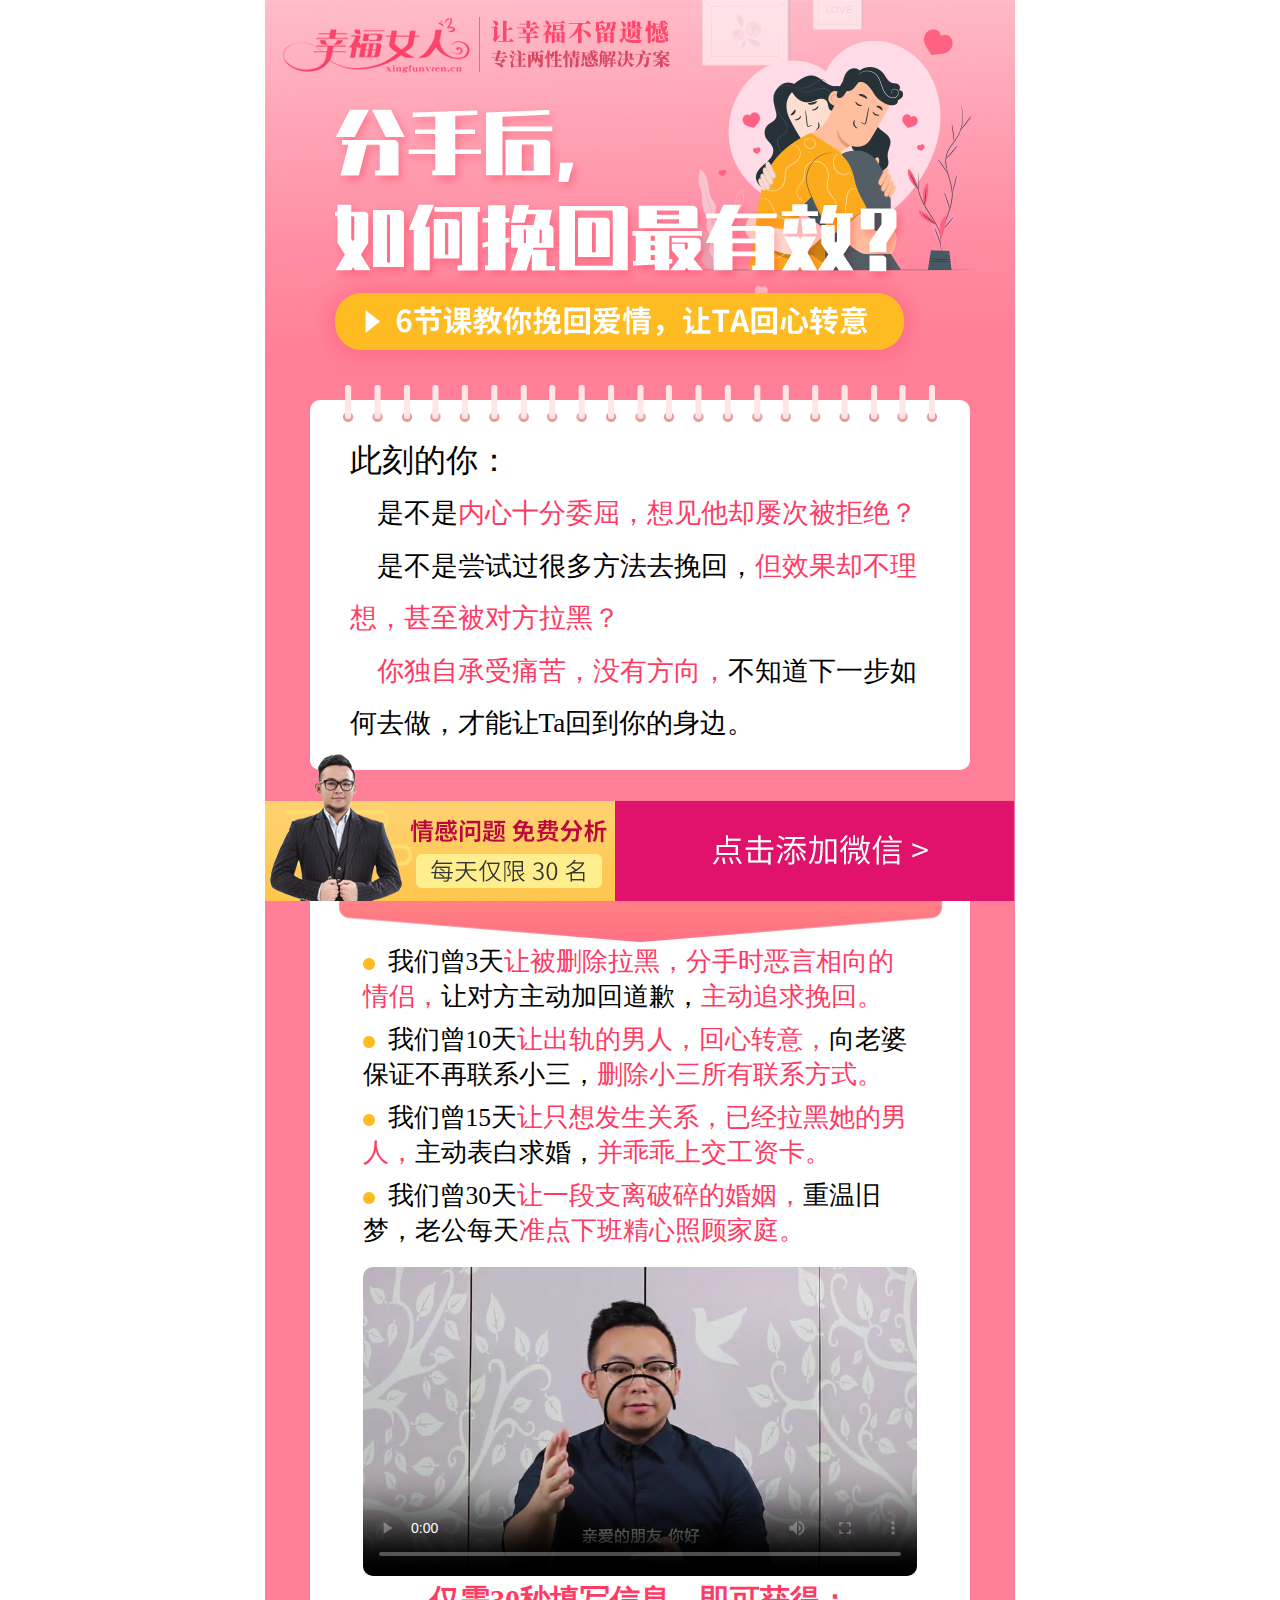
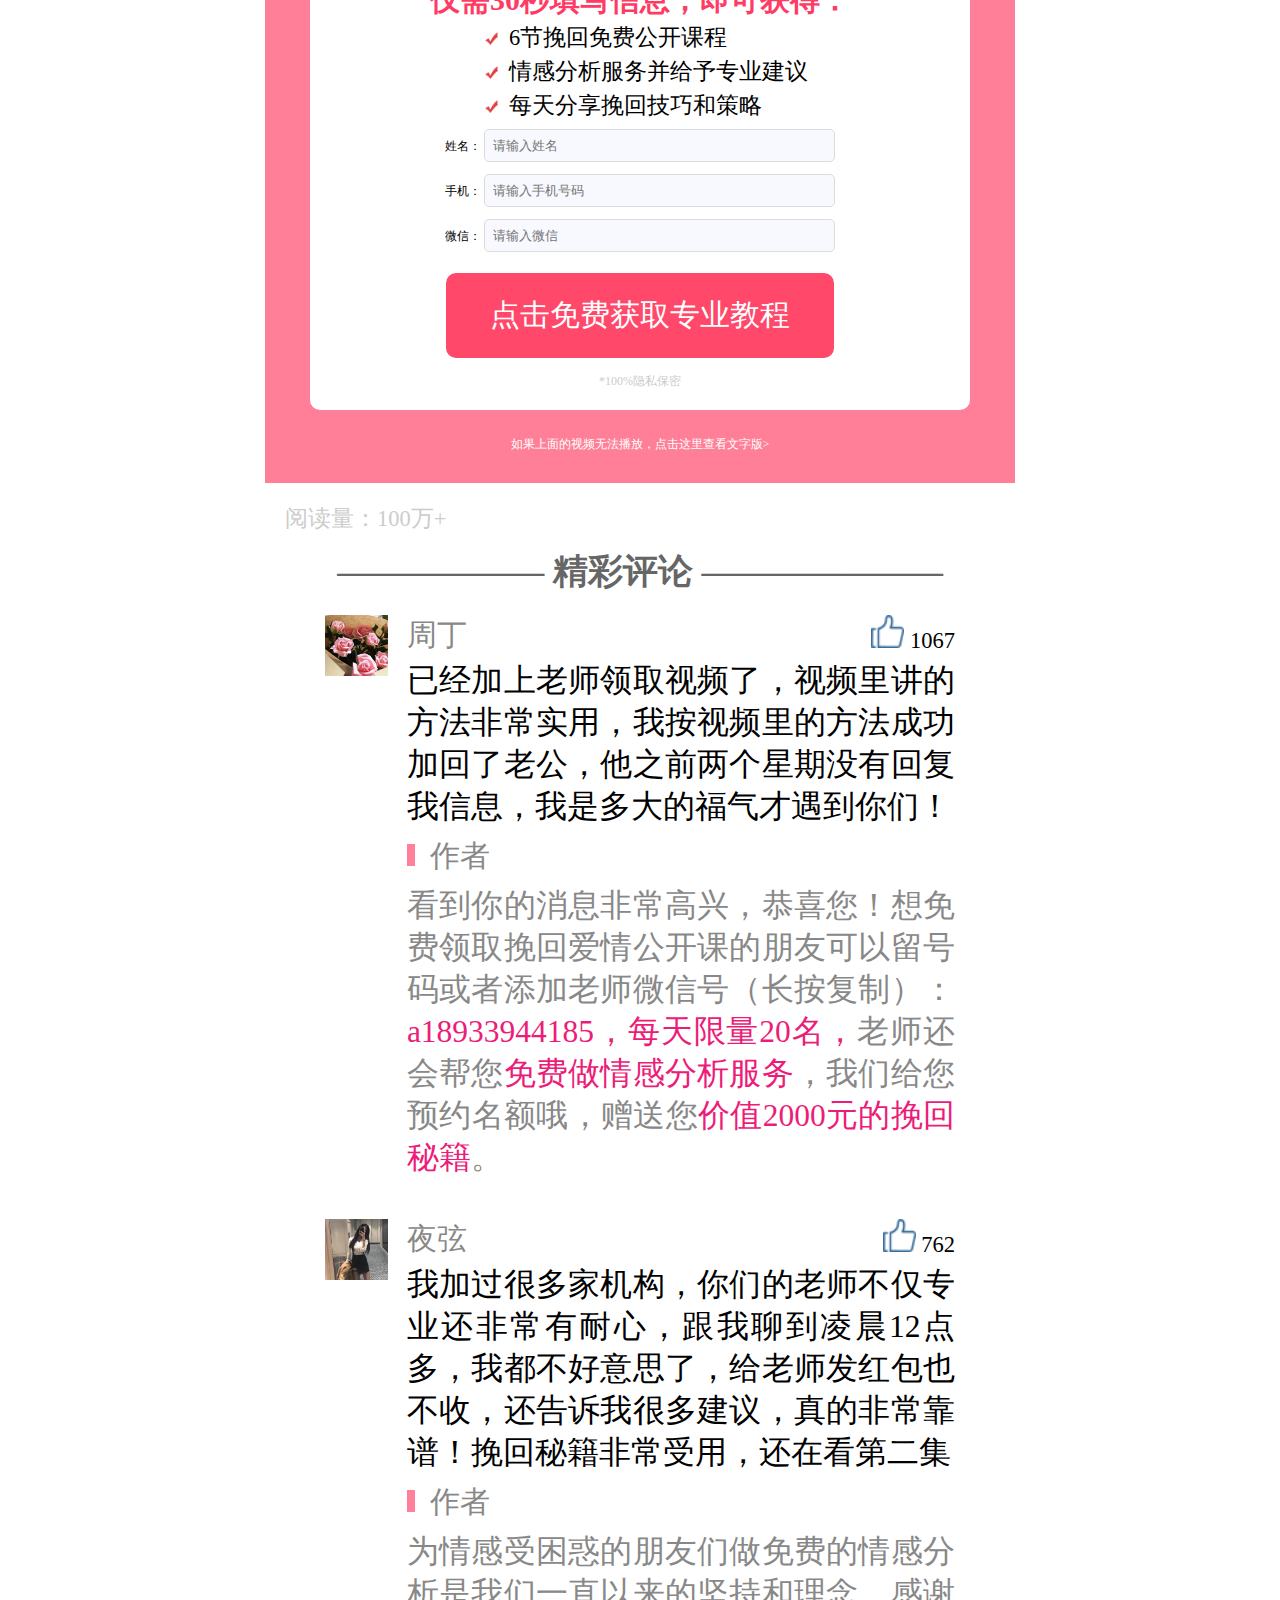
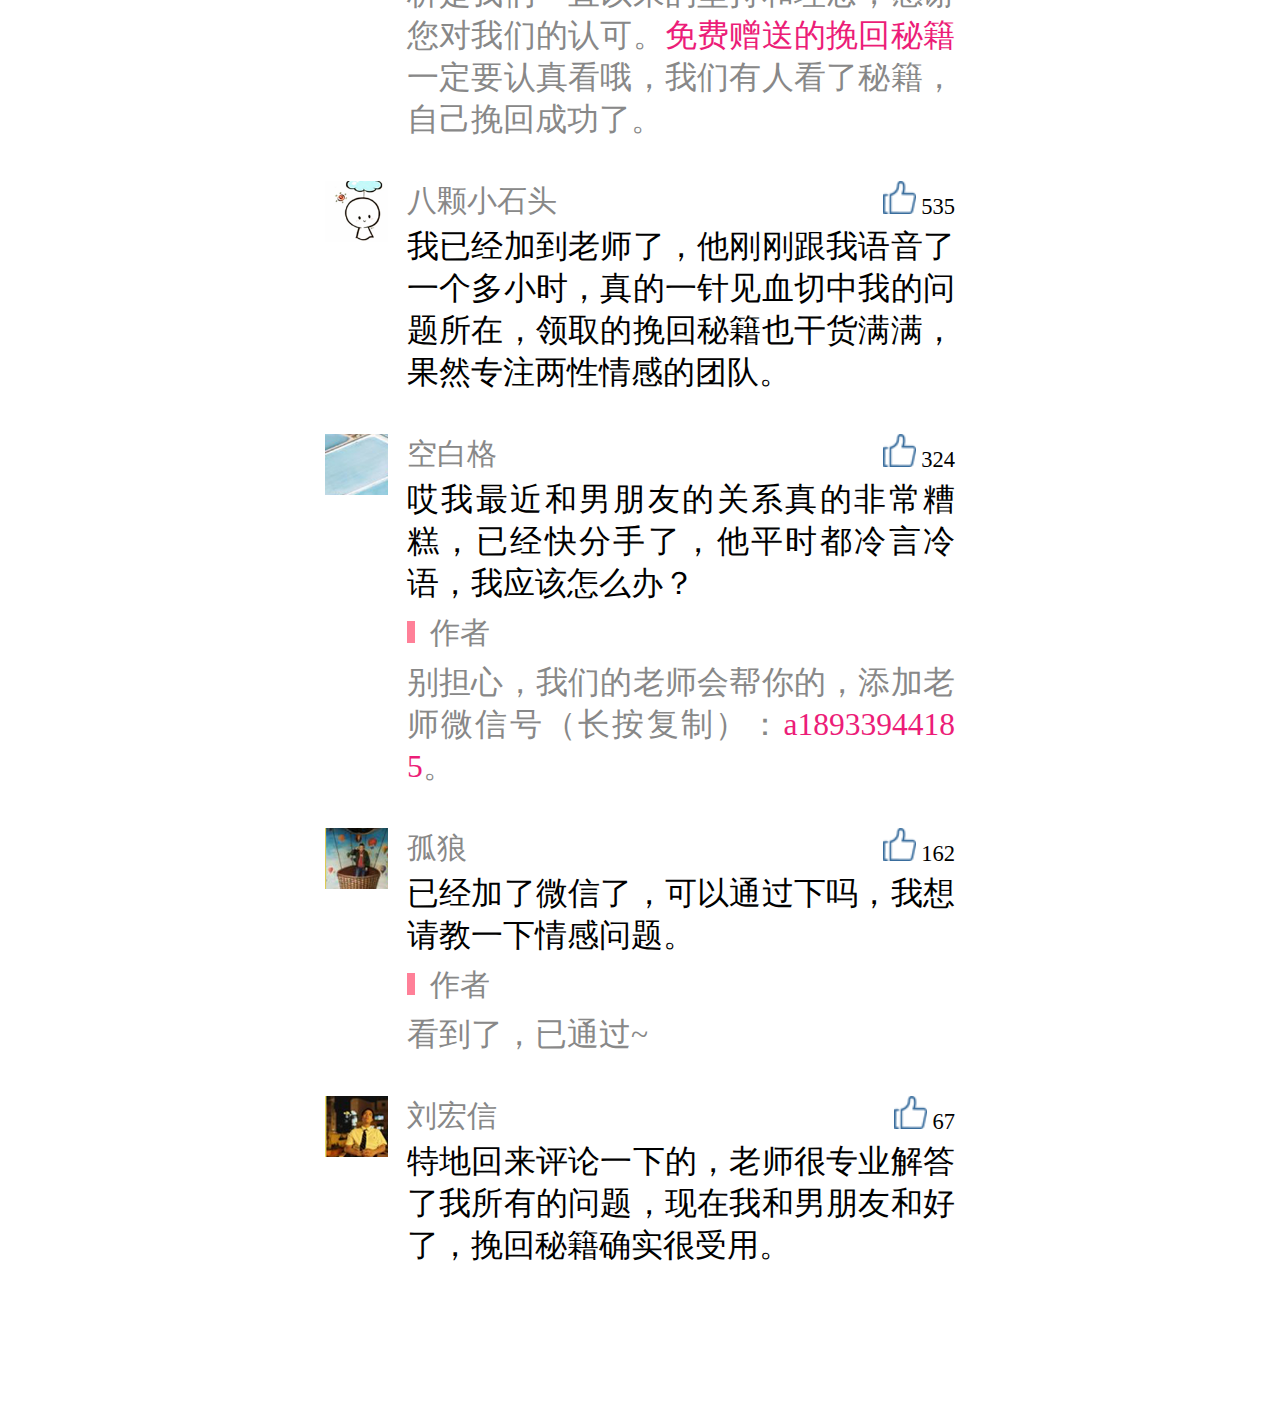
==== commit 27b17c01: "Update a18933944185.html" ====
--- a/a18933944185.html
+++ b/a18933944185.html
@@ -294,7 +294,7 @@
 			<div style="clear: both;padding-left: 20px;padding-top: 20px;color: #CCC;font-size: 0.3rem">阅读量：100万+</div>
 		<!-- 精选评论 -->
 			<br>
-			<div style="font-size: 0.5rem;font-weight: bold;background-color: #FFF;text-align: center;">————— 精彩评论 ——————</div>
+			<div style="font-size: 0.46rem;font-weight: bold;color: #666;text-align: center;">—————— 精彩评论 ———————</div>
 			<div class="duiqi">
 				<div style="padding: 20px 8%;">
 					<div style="float: left;width: 10%;margin-right: 3%"><img src="./images/h1.png" alt="" width="100%" /></div>
@@ -454,4 +454,4 @@
 		<div id="qds" style="display:none;"></div>
 	</body>
 
-</html>+</html>
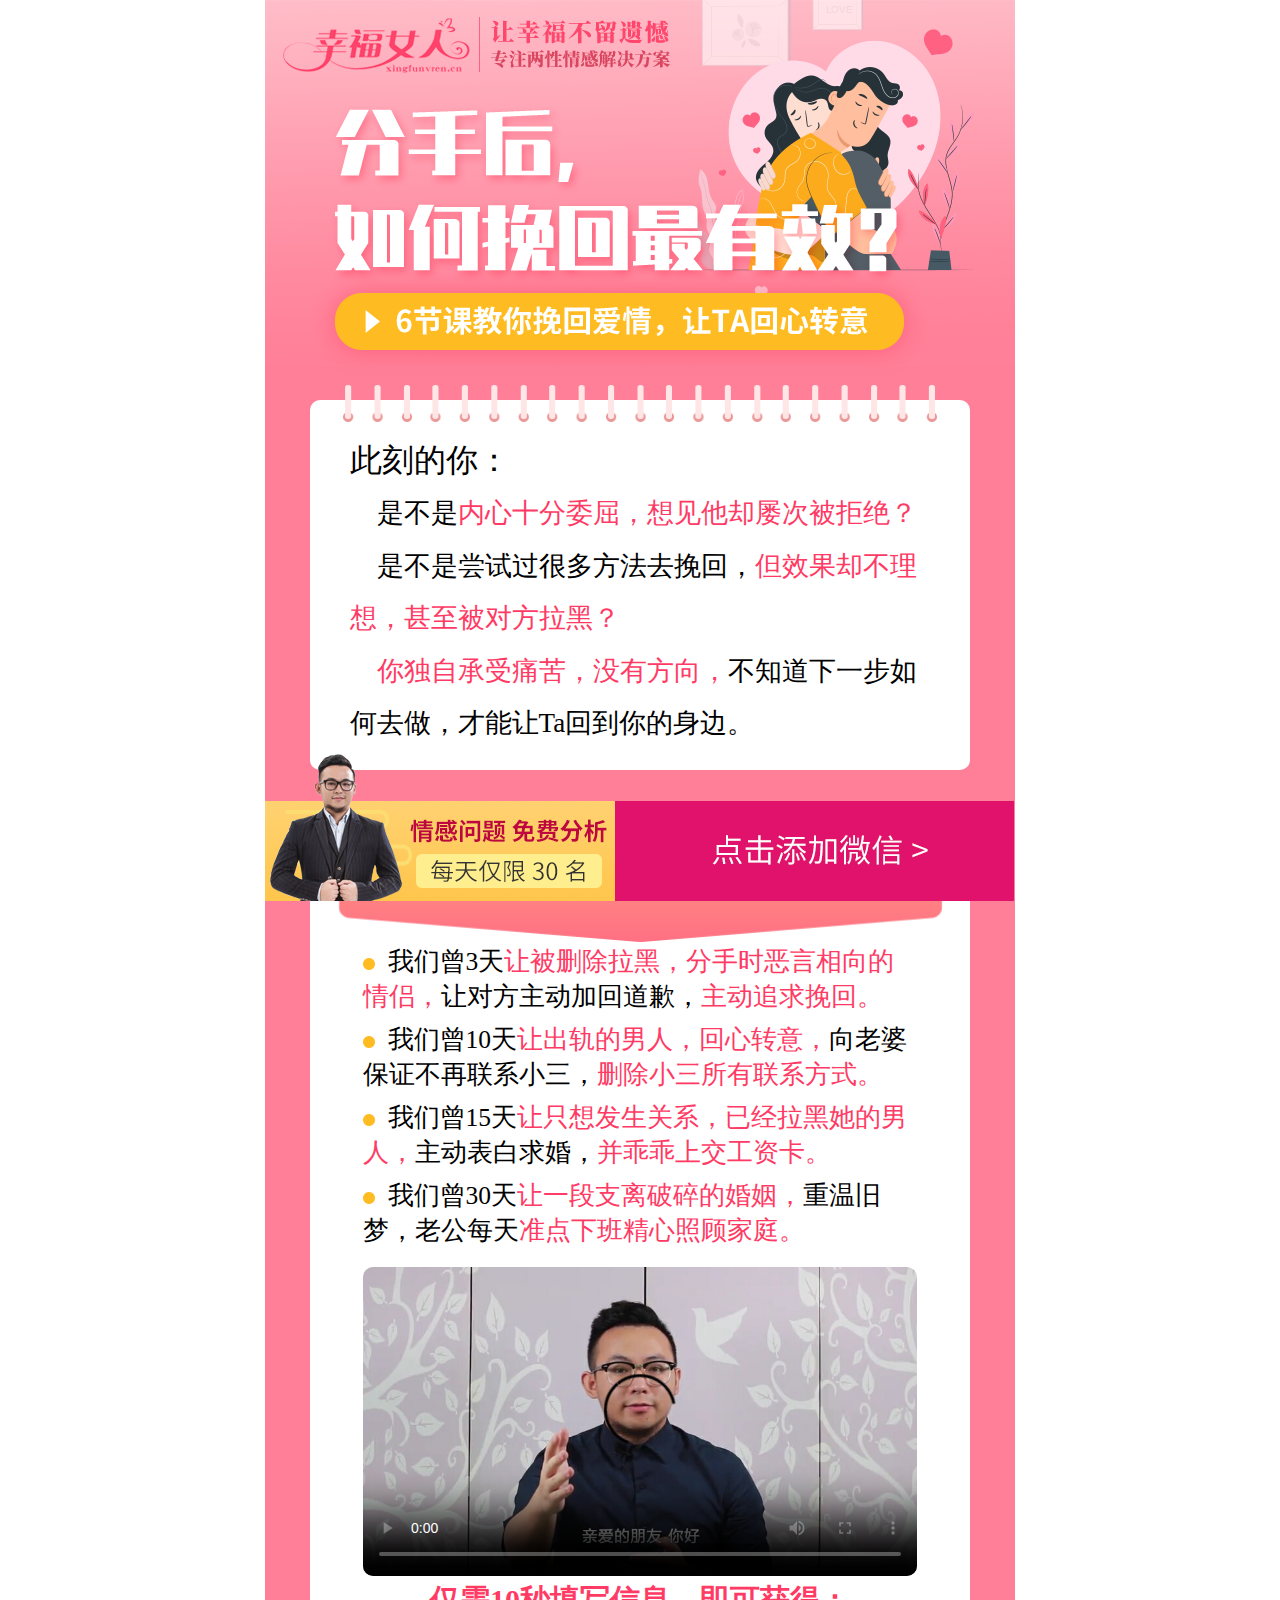
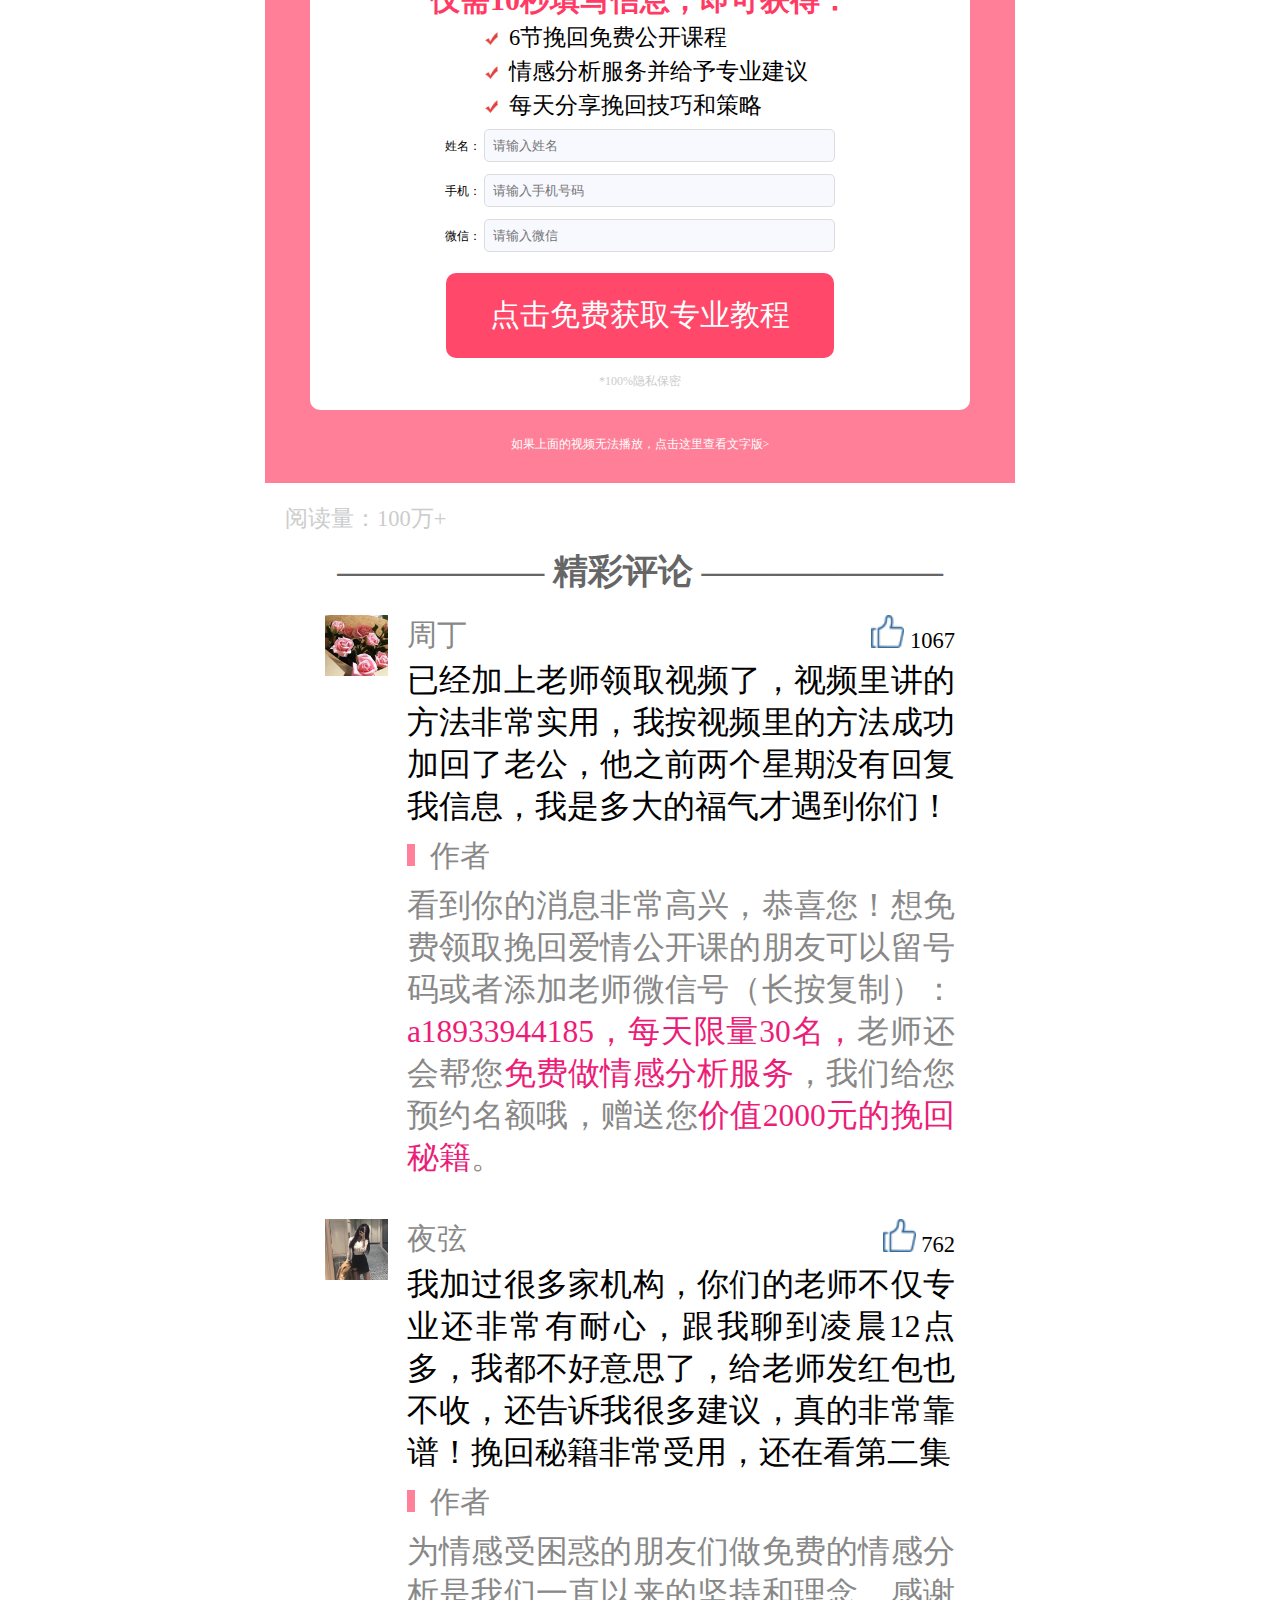
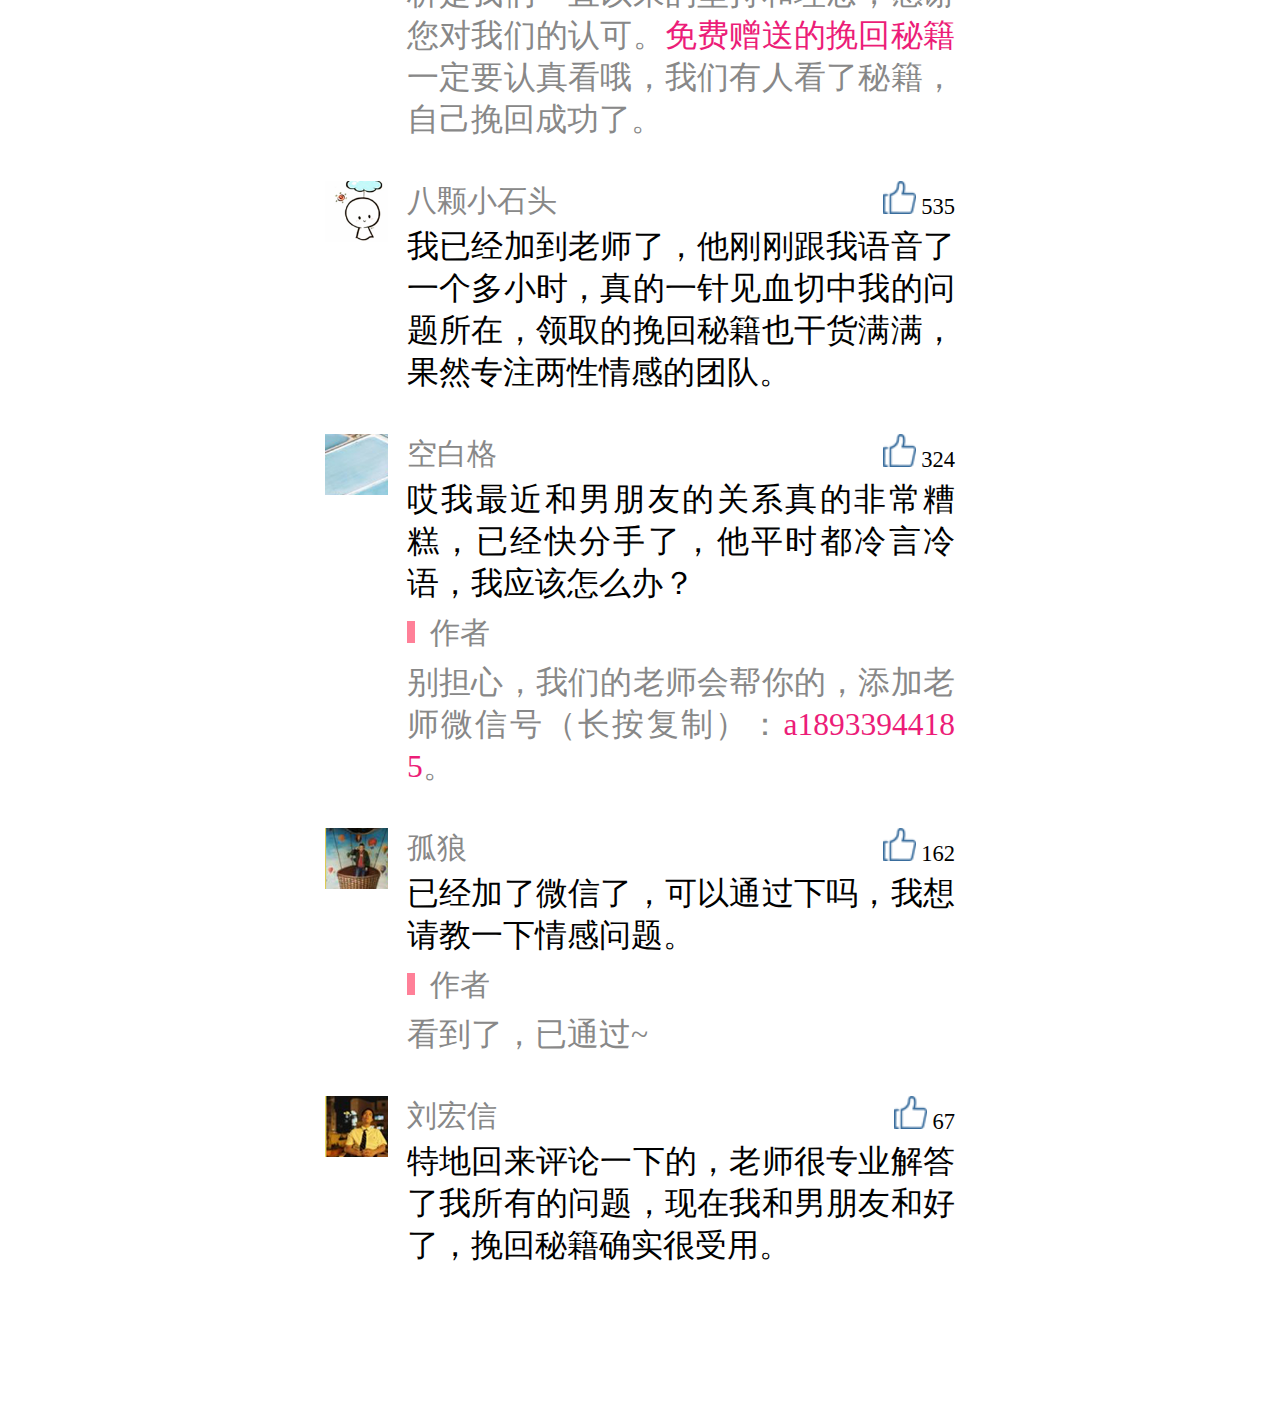
==== commit d4c892d6: "Add files via upload" ====
--- a/a18933944185.html
+++ b/a18933944185.html
@@ -124,7 +124,7 @@
 				<!-- 表单 -->
 				<div class="user_info">
 					<form style="text-align: center;">
-						<div class="" style="color: #ff3b65;font-size: 0.4rem;font-weight: bold;">仅需30秒填写信息，即可获得：</div>
+						<div class="" style="color: #ff3b65;font-size: 0.4rem;font-weight: bold;">仅需10秒填写信息，即可获得：</div>
 						<div style="text-align: left;margin-left: 22%;line-height: 0.35rem;">
 						<div class="" style="font-size: 0.3rem;line-height: 0.45rem;"><img src="./images/icon02.png" width="3%" height="auto" alt="">&nbsp;&nbsp;6节挽回免费公开课程</div>
 						<div class="" style="font-size: 0.3rem;line-height: 0.45rem;"><img src="./images/icon02.png" width="3%" height="auto" alt="">&nbsp;&nbsp;情感分析服务并给予专业建议</div>
@@ -310,7 +310,7 @@
 						<p style="padding: 4px 0">已经加上老师领取视频了，视频里讲的方法非常实用，我按视频里的方法成功加回了老公，他之前两个星期没有回复我信息，我是多大的福气才遇到你们！</p>
 
 						<p style="font-size: 0.4rem;color: #888;padding: 4px 0"><img src="./images/icon04.png" style="height: 0.3rem">&nbsp;&nbsp;作者</p>
-						<p style="color: #888;padding: 4px 0">看到你的消息非常高兴，恭喜您！想免费领取挽回爱情公开课的朋友可以留号码或者添加老师微信号（长按复制）：<span class="ec1d78">a18933944185，每天限量20名，</span>老师还会帮您<span class="ec1d78">免费做情感分析服务</span>，我们给您预约名额哦，赠送您<span class="ec1d78">价值2000元的挽回秘籍</span>。</p><br>
+						<p style="color: #888;padding: 4px 0">看到你的消息非常高兴，恭喜您！想免费领取挽回爱情公开课的朋友可以留号码或者添加老师微信号（长按复制）：<span class="ec1d78">a18933944185，每天限量30名，</span>老师还会帮您<span class="ec1d78">免费做情感分析服务</span>，我们给您预约名额哦，赠送您<span class="ec1d78">价值2000元的挽回秘籍</span>。</p><br>
 						</div>
 					</div>
 				</div>
@@ -454,4 +454,4 @@
 		<div id="qds" style="display:none;"></div>
 	</body>
 
-</html>
+</html>